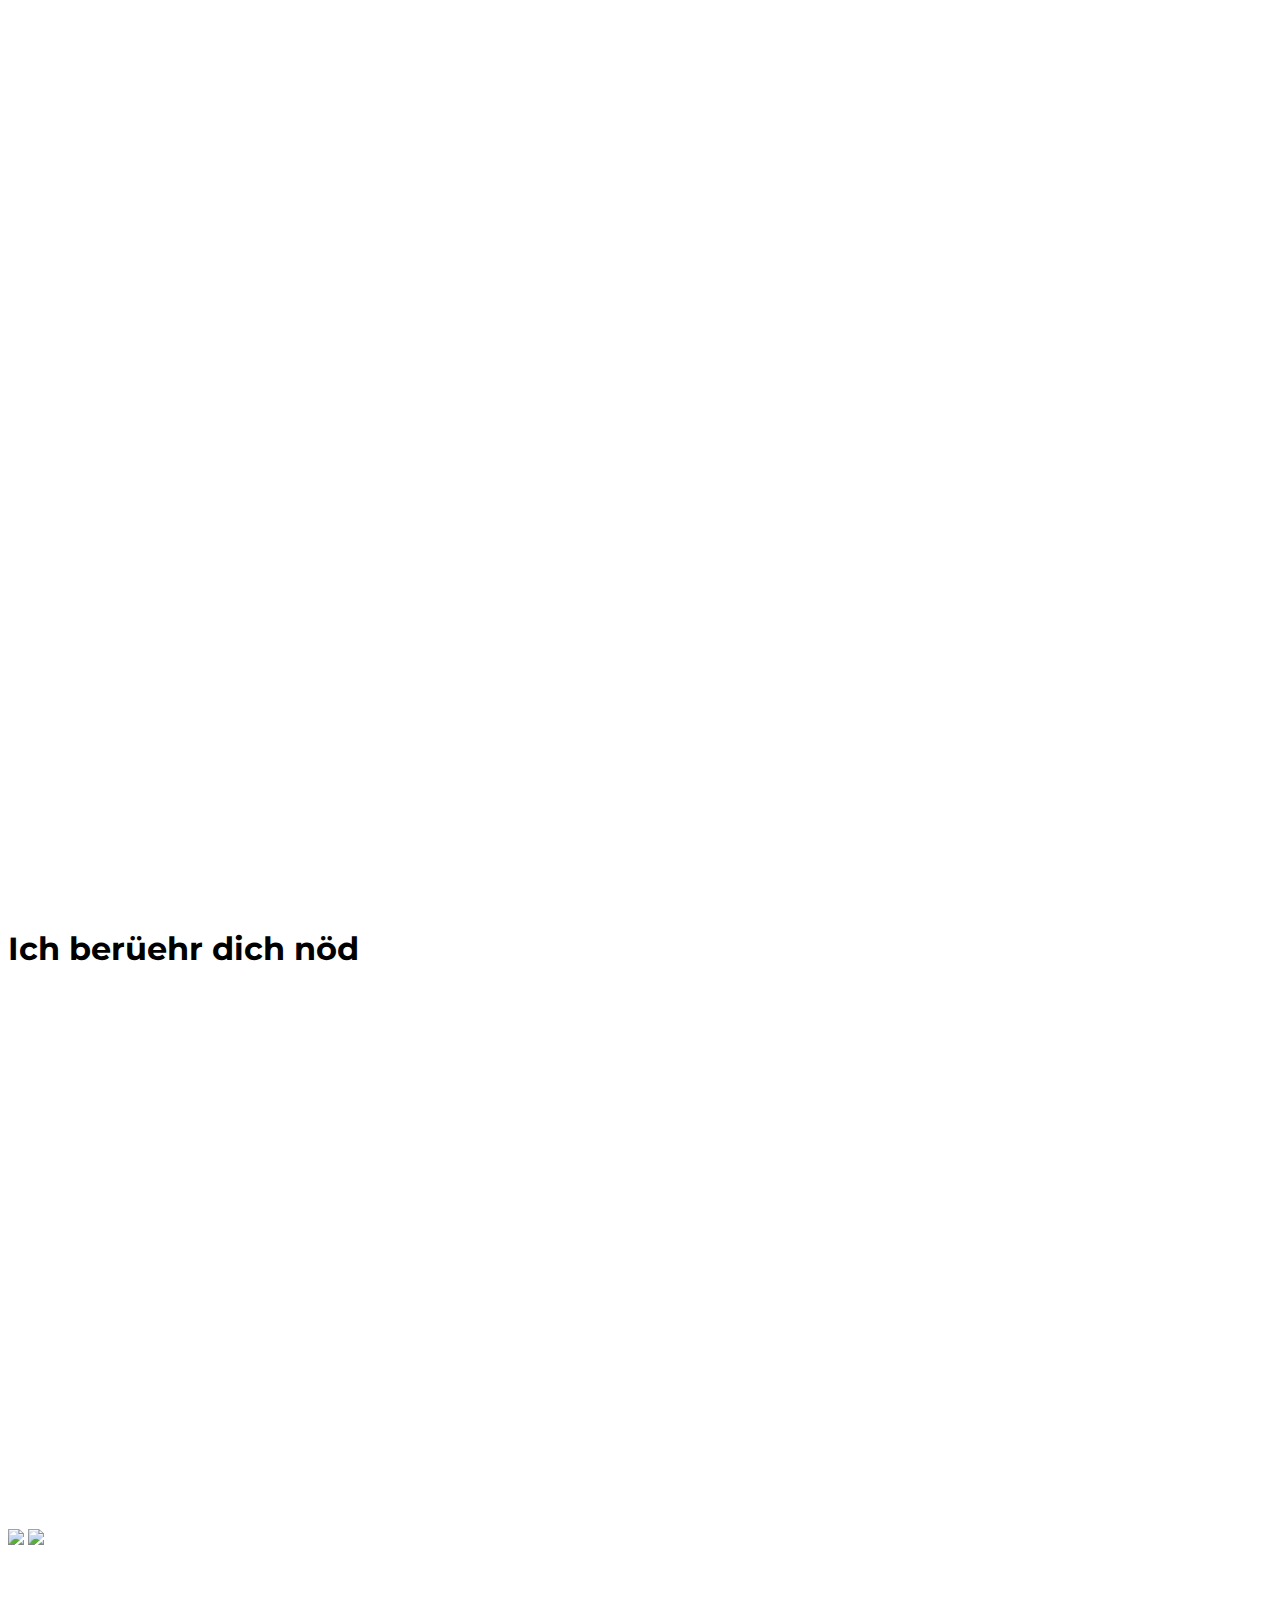
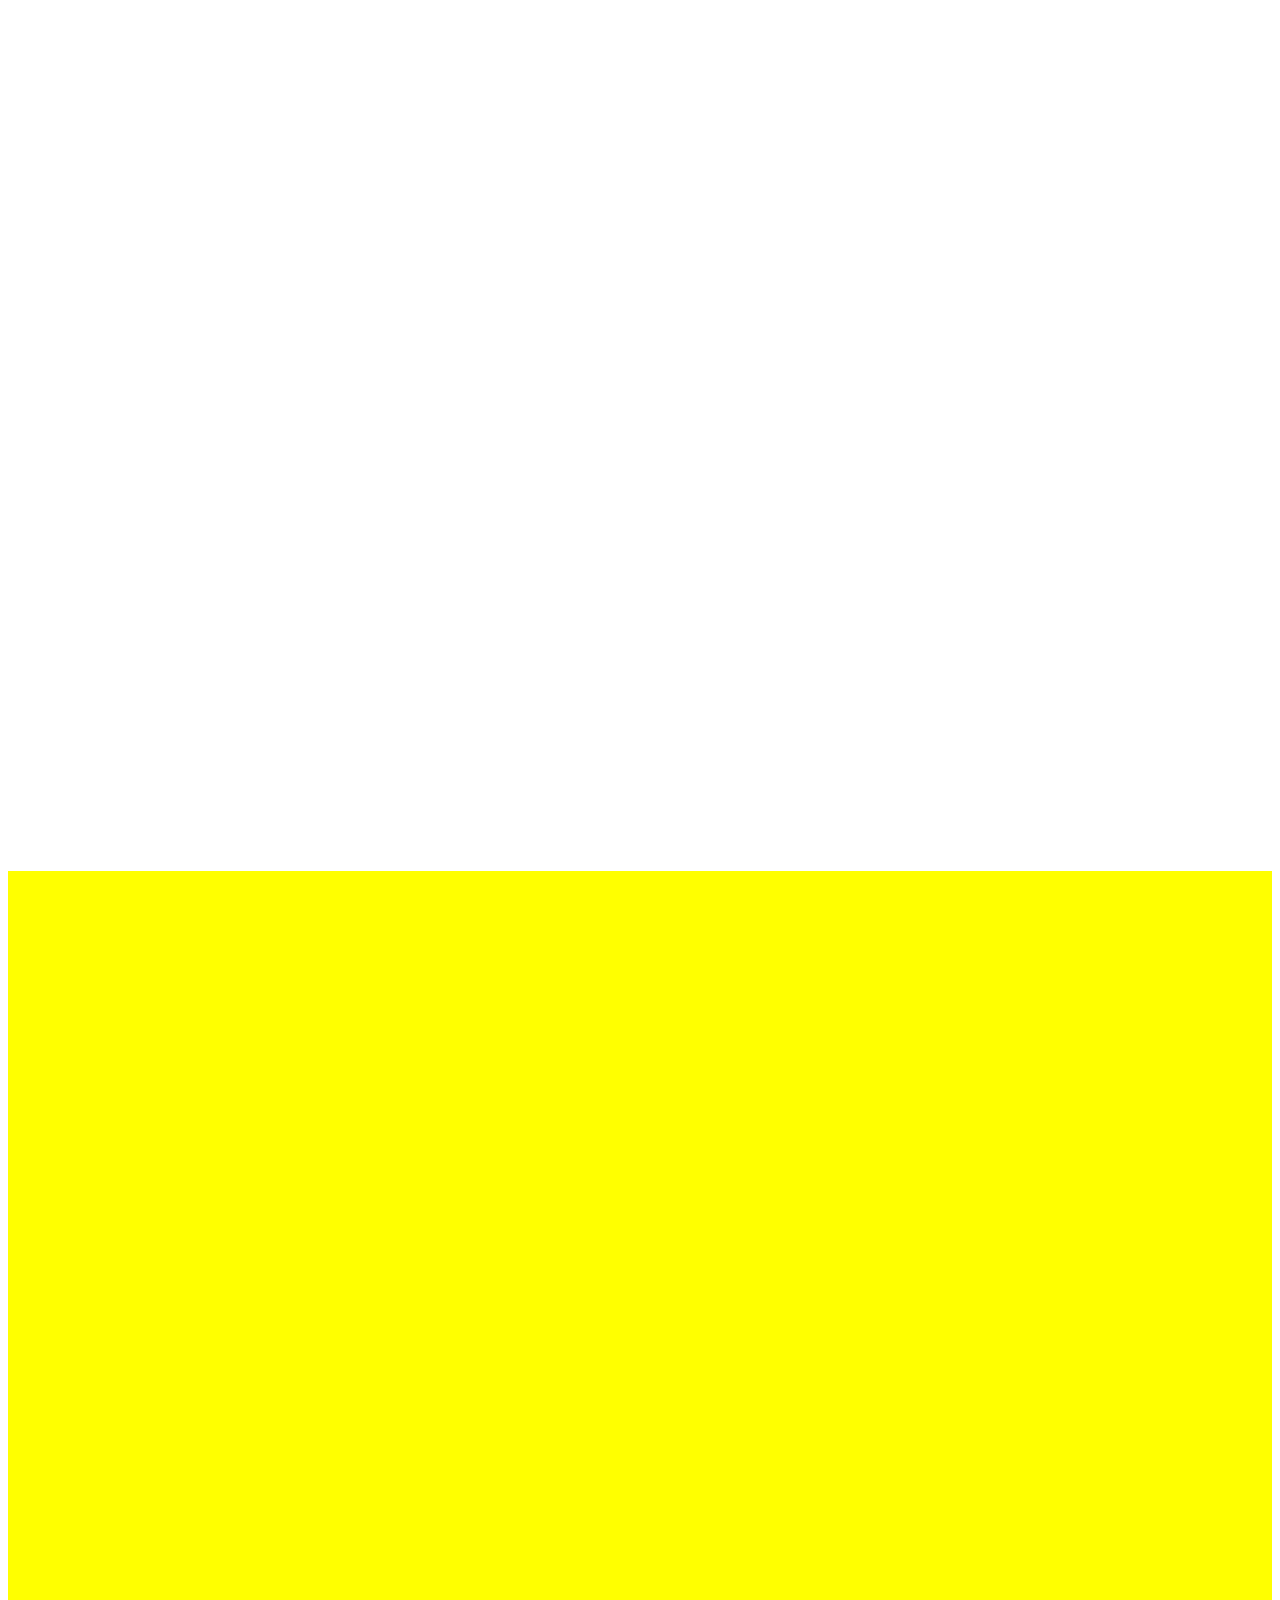
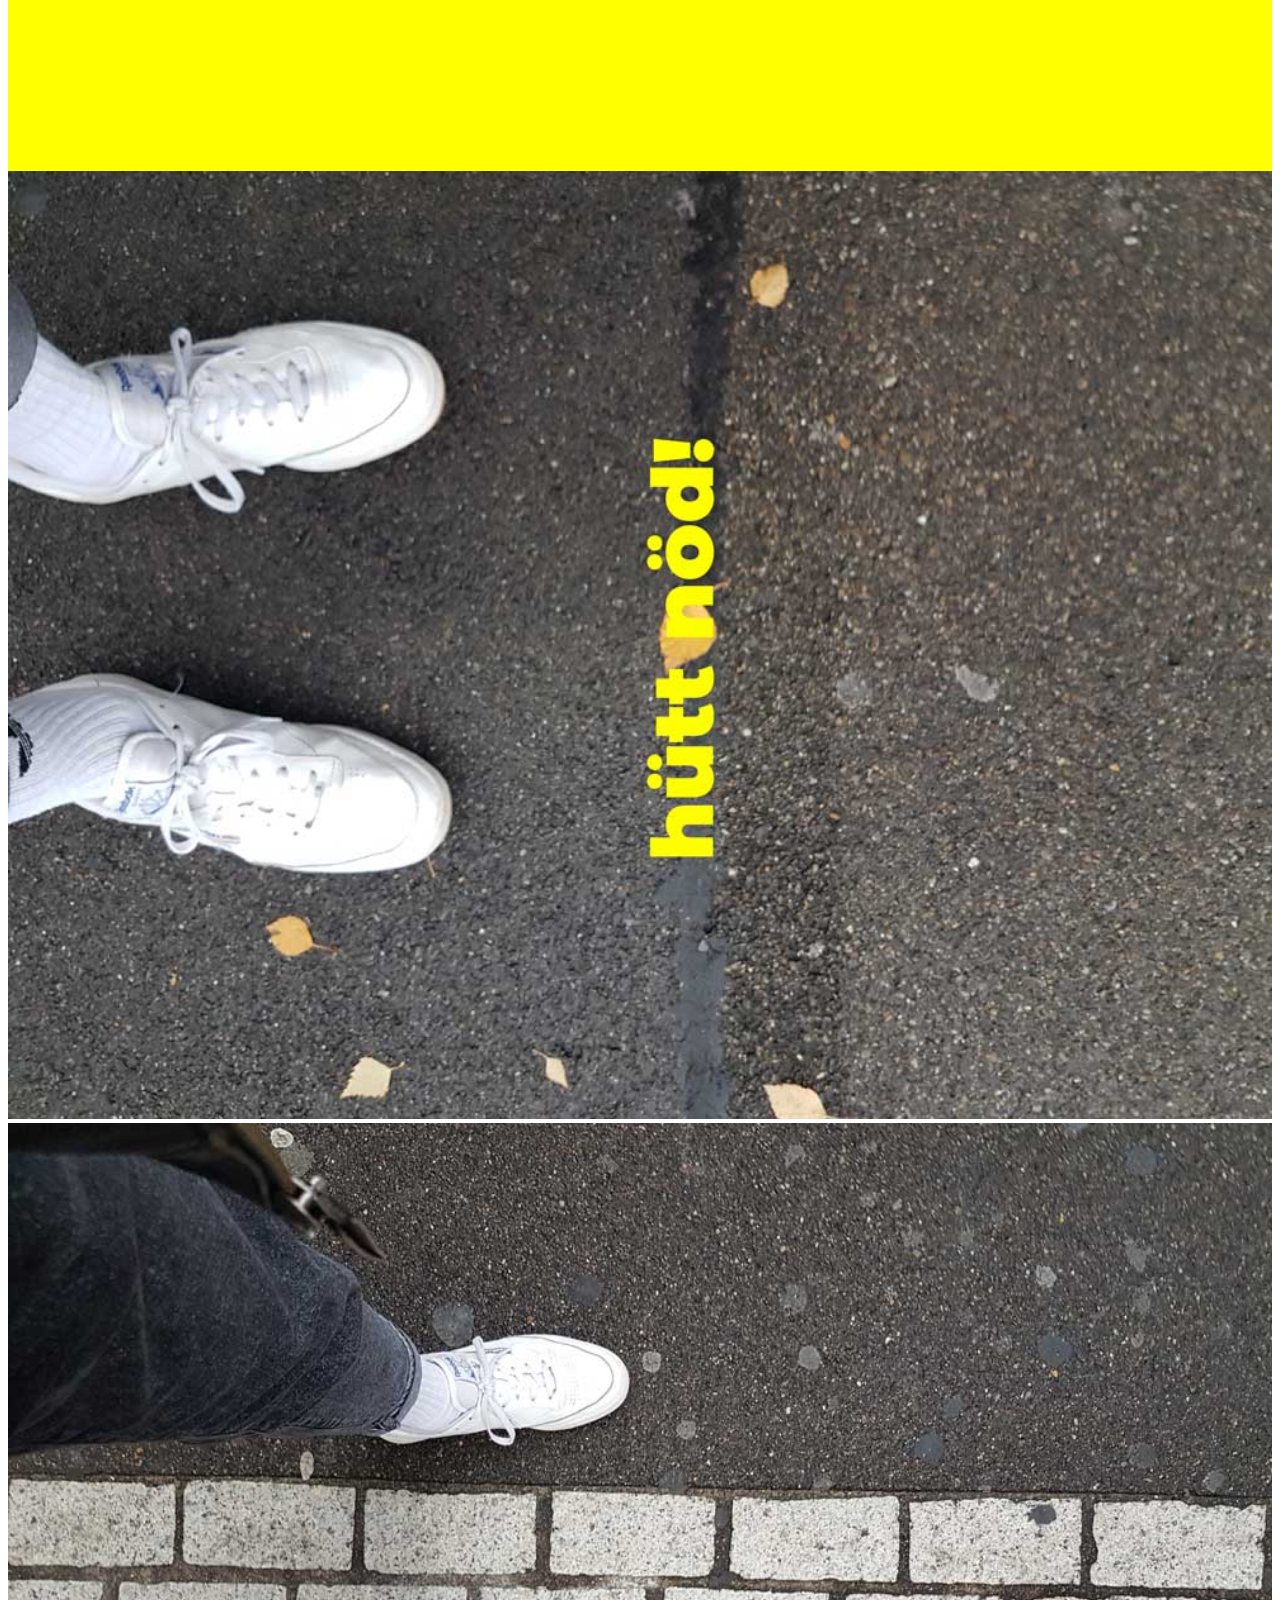
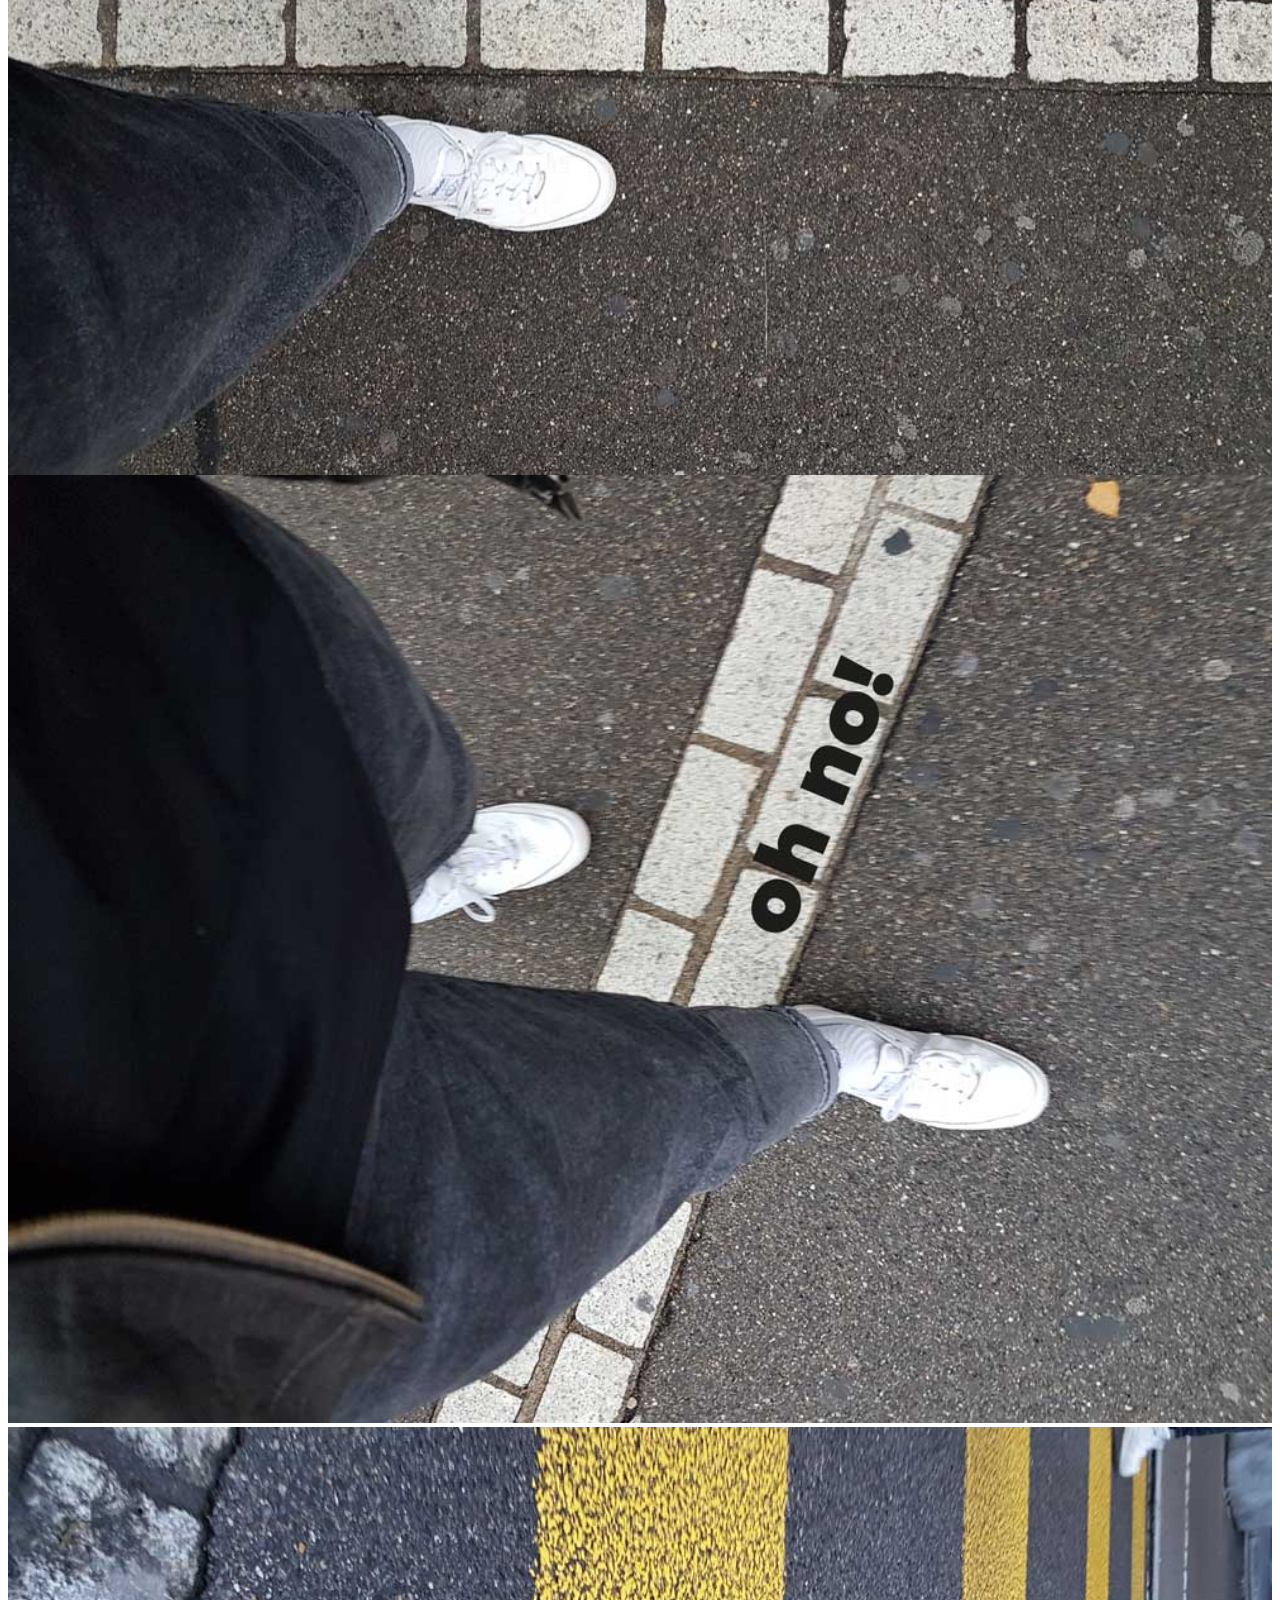
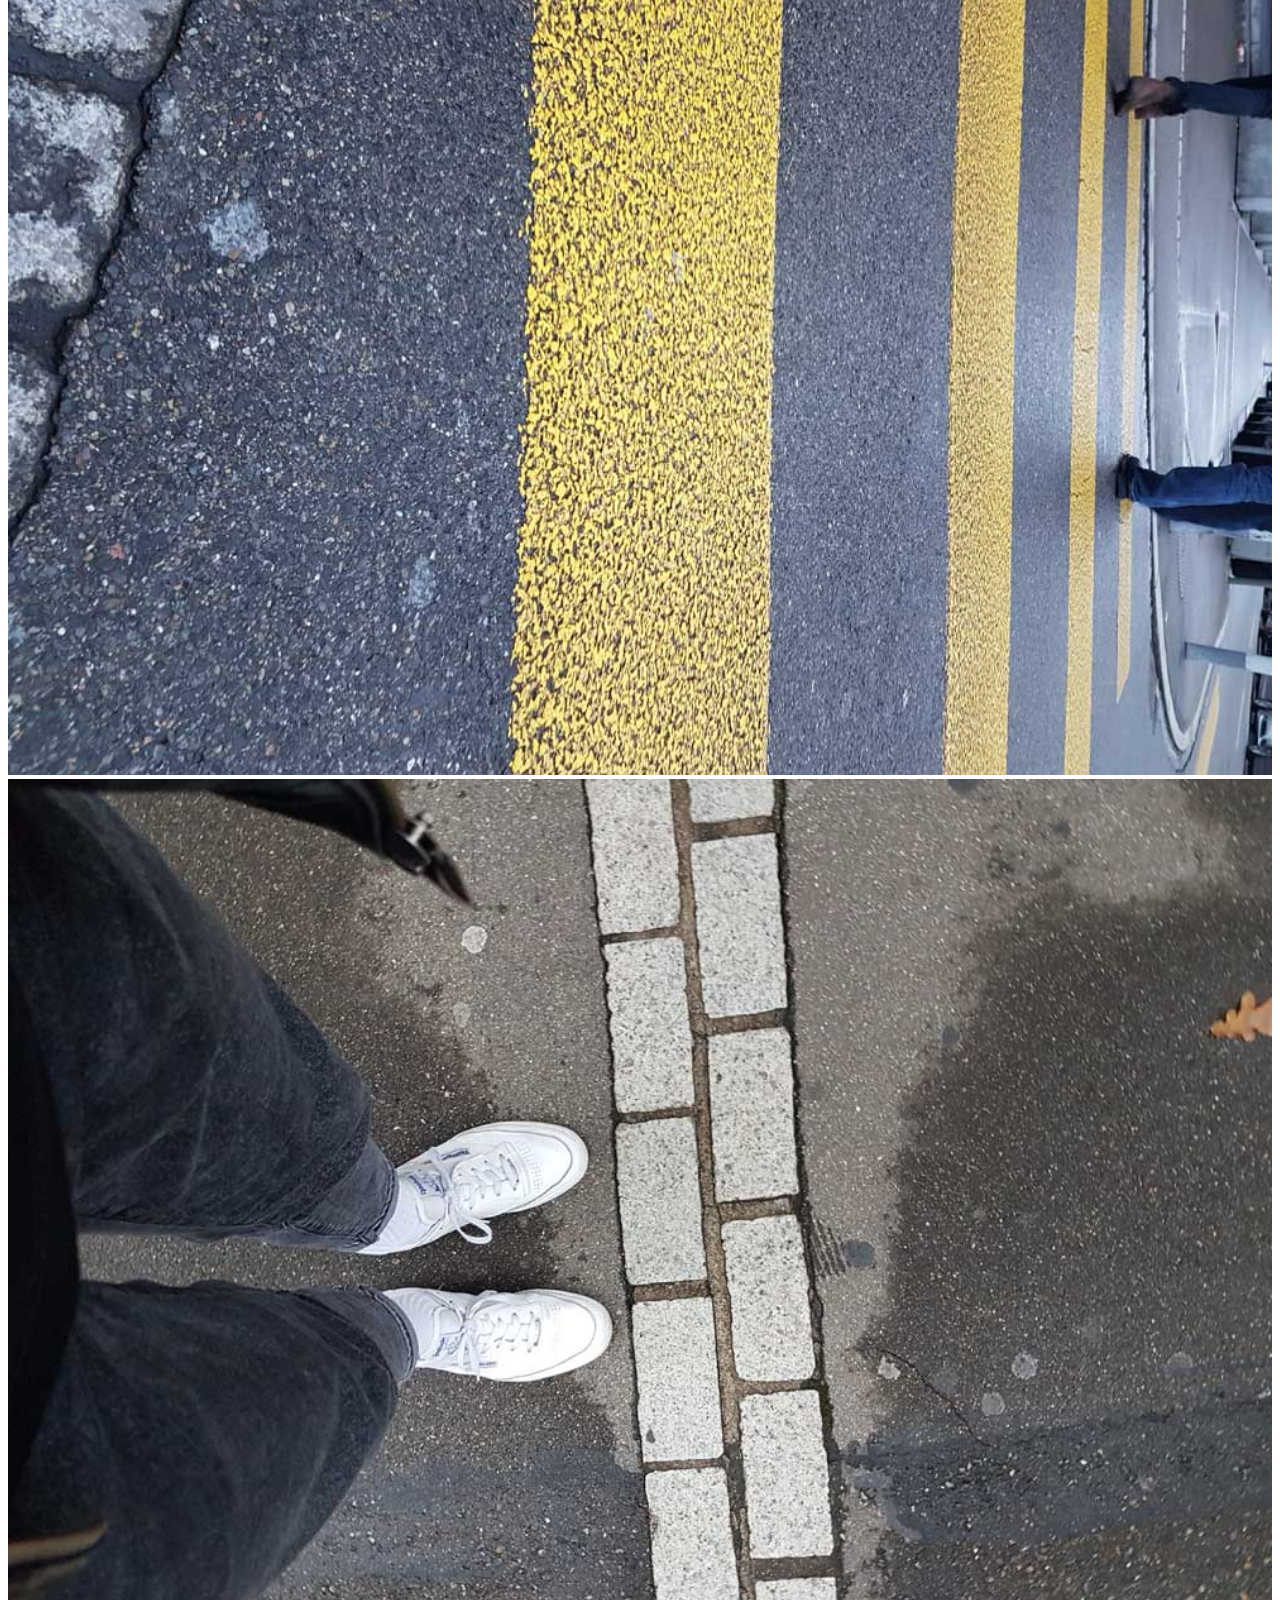
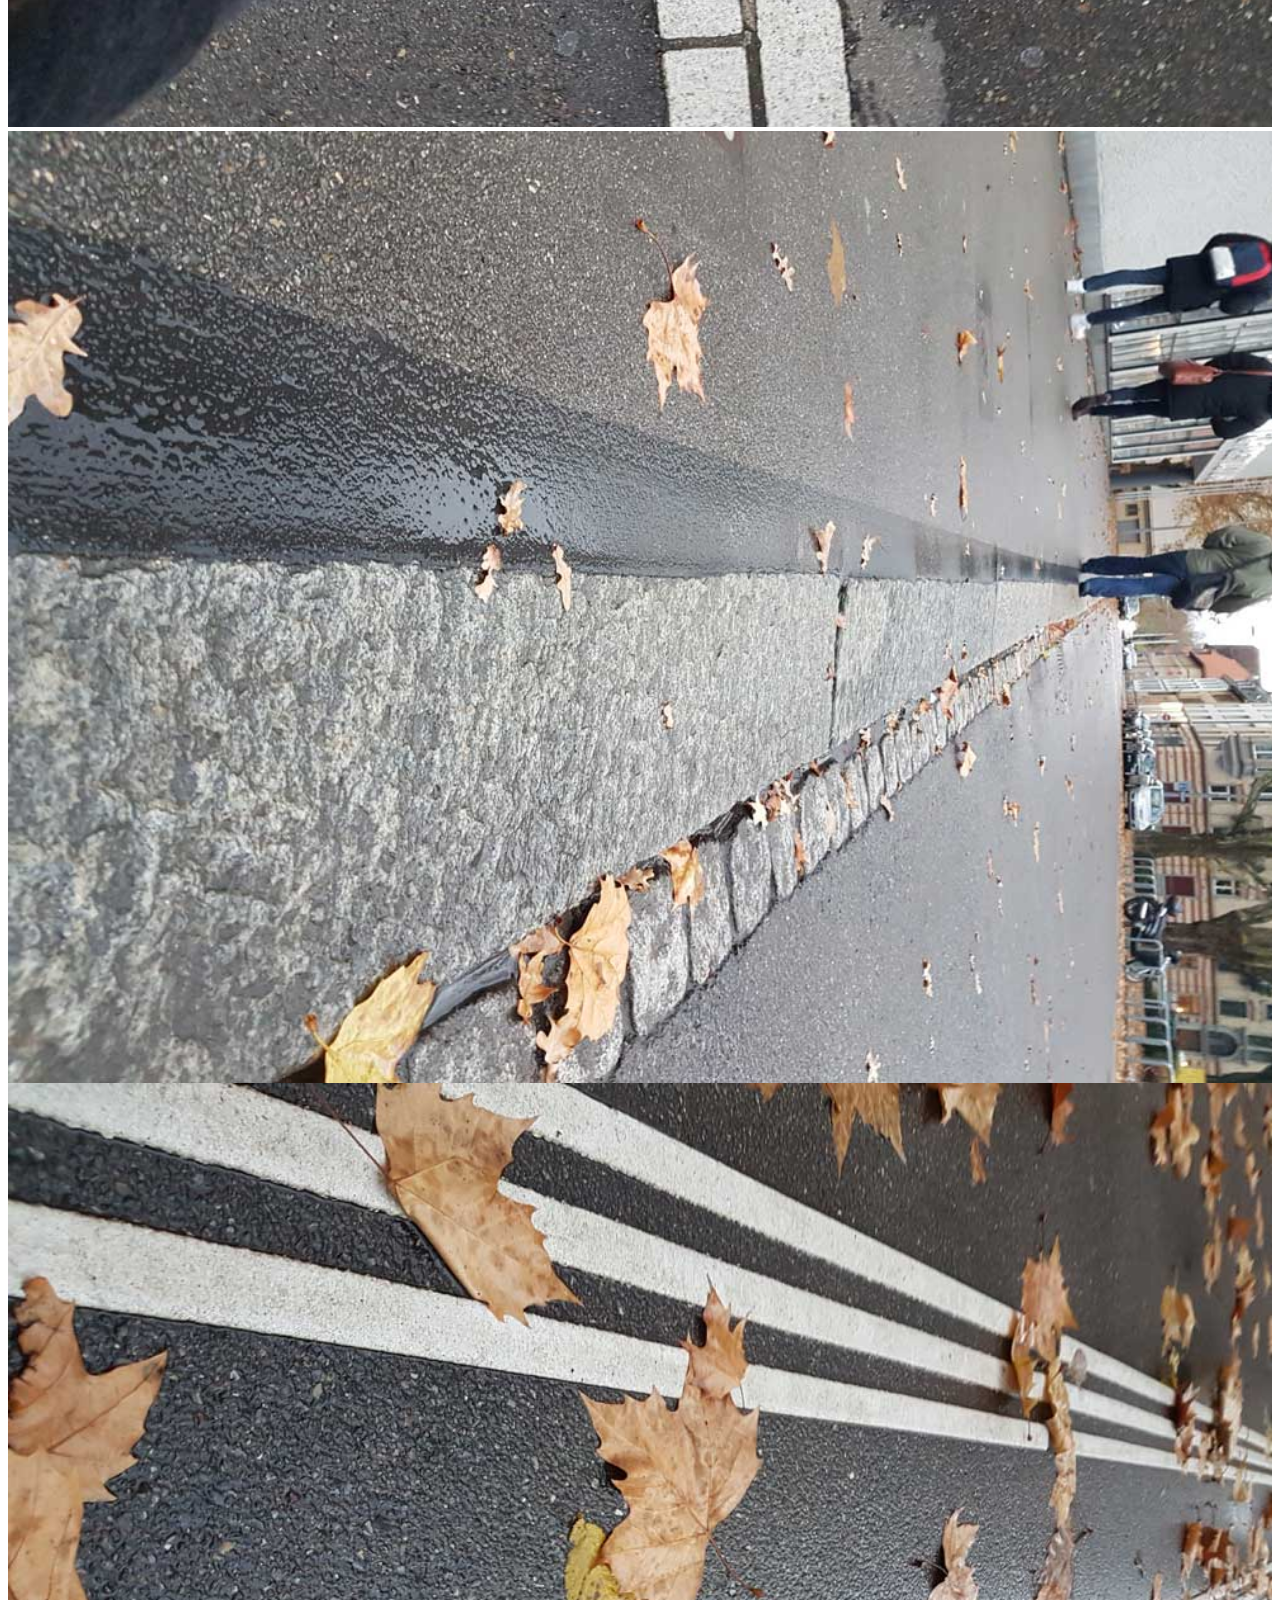
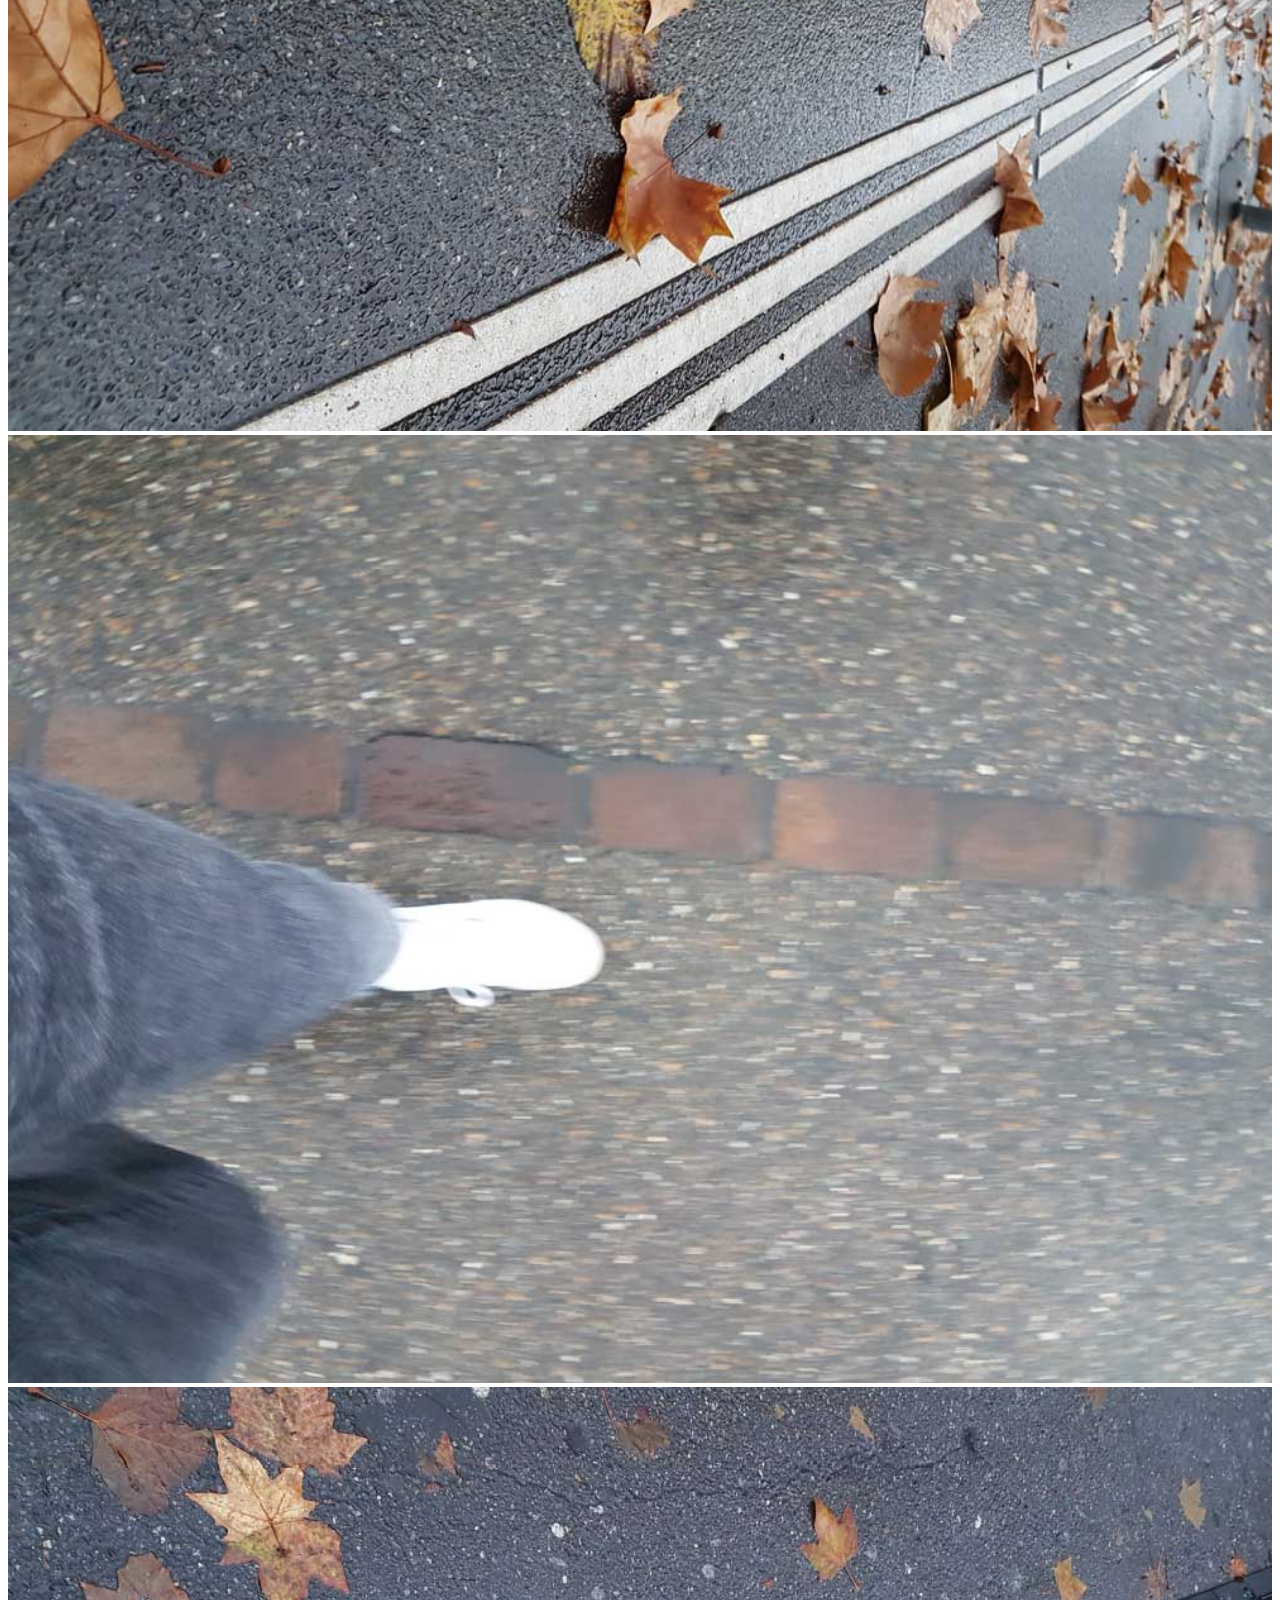
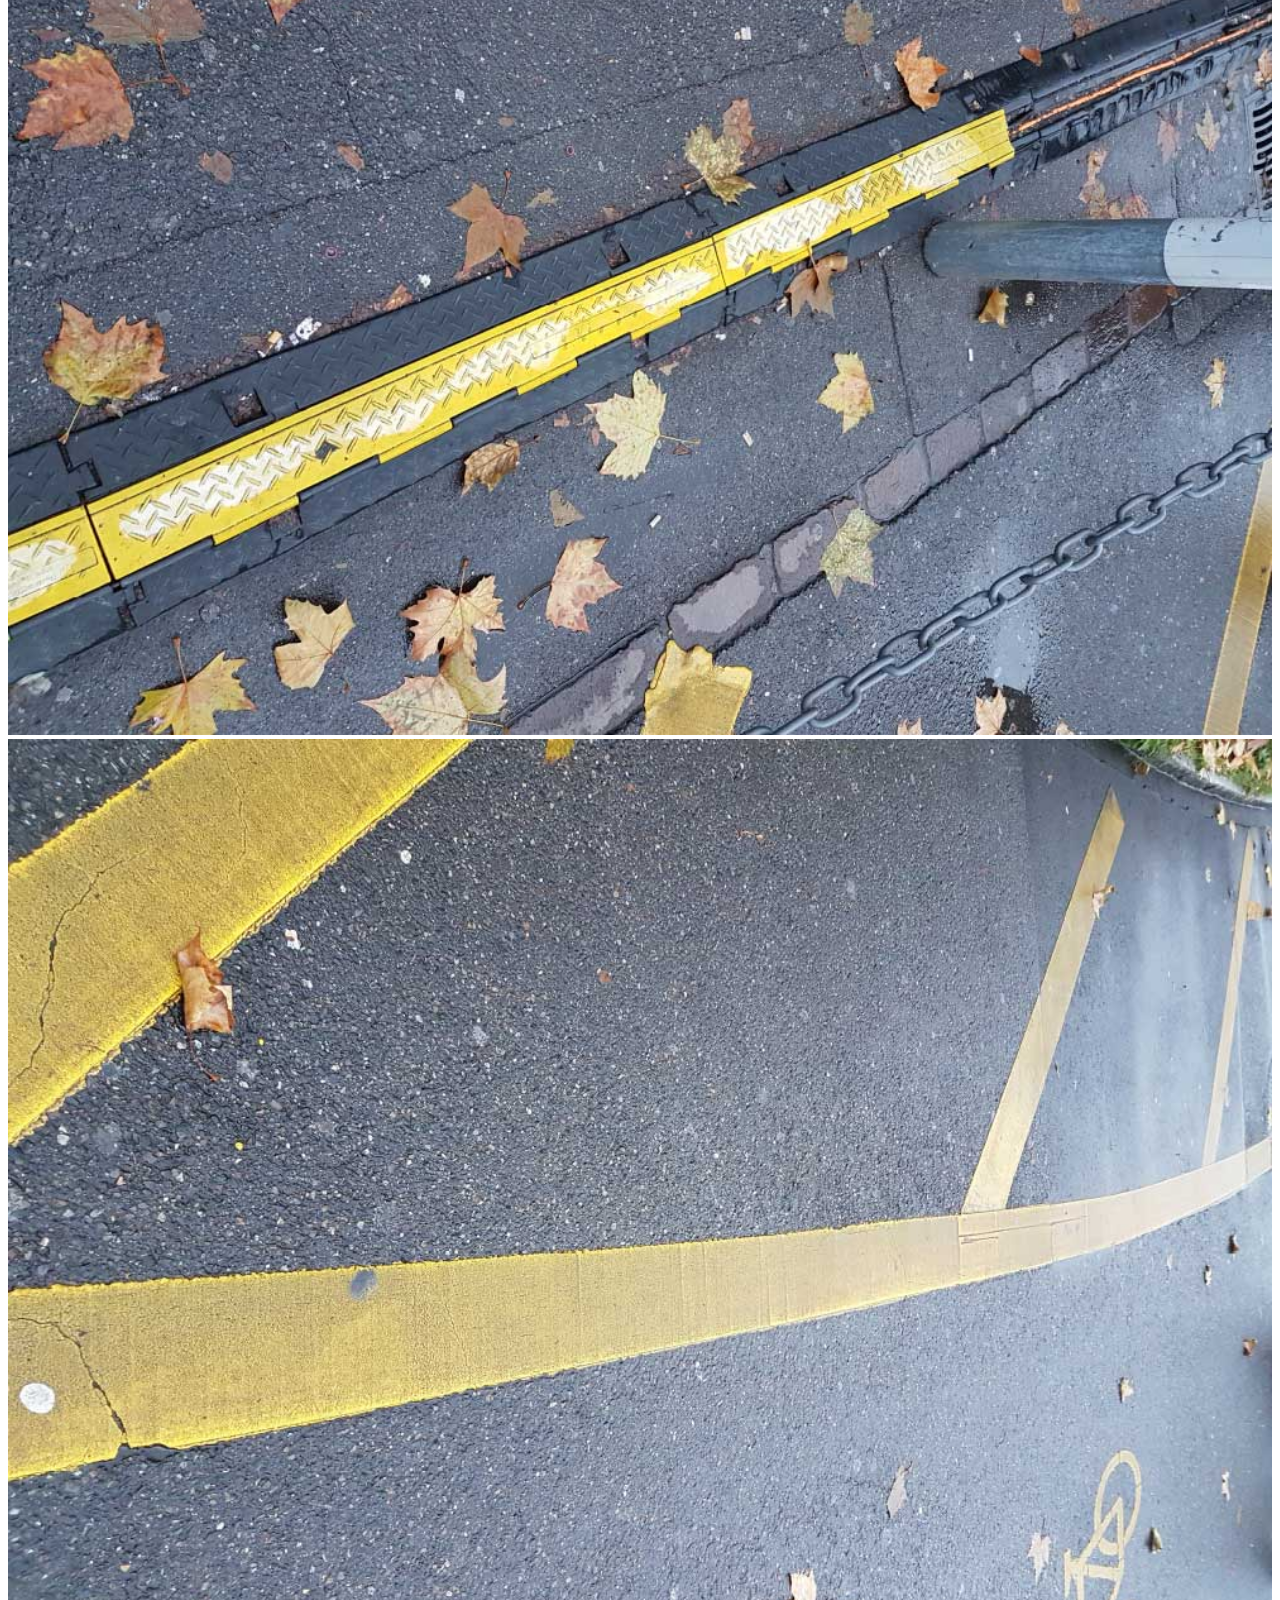
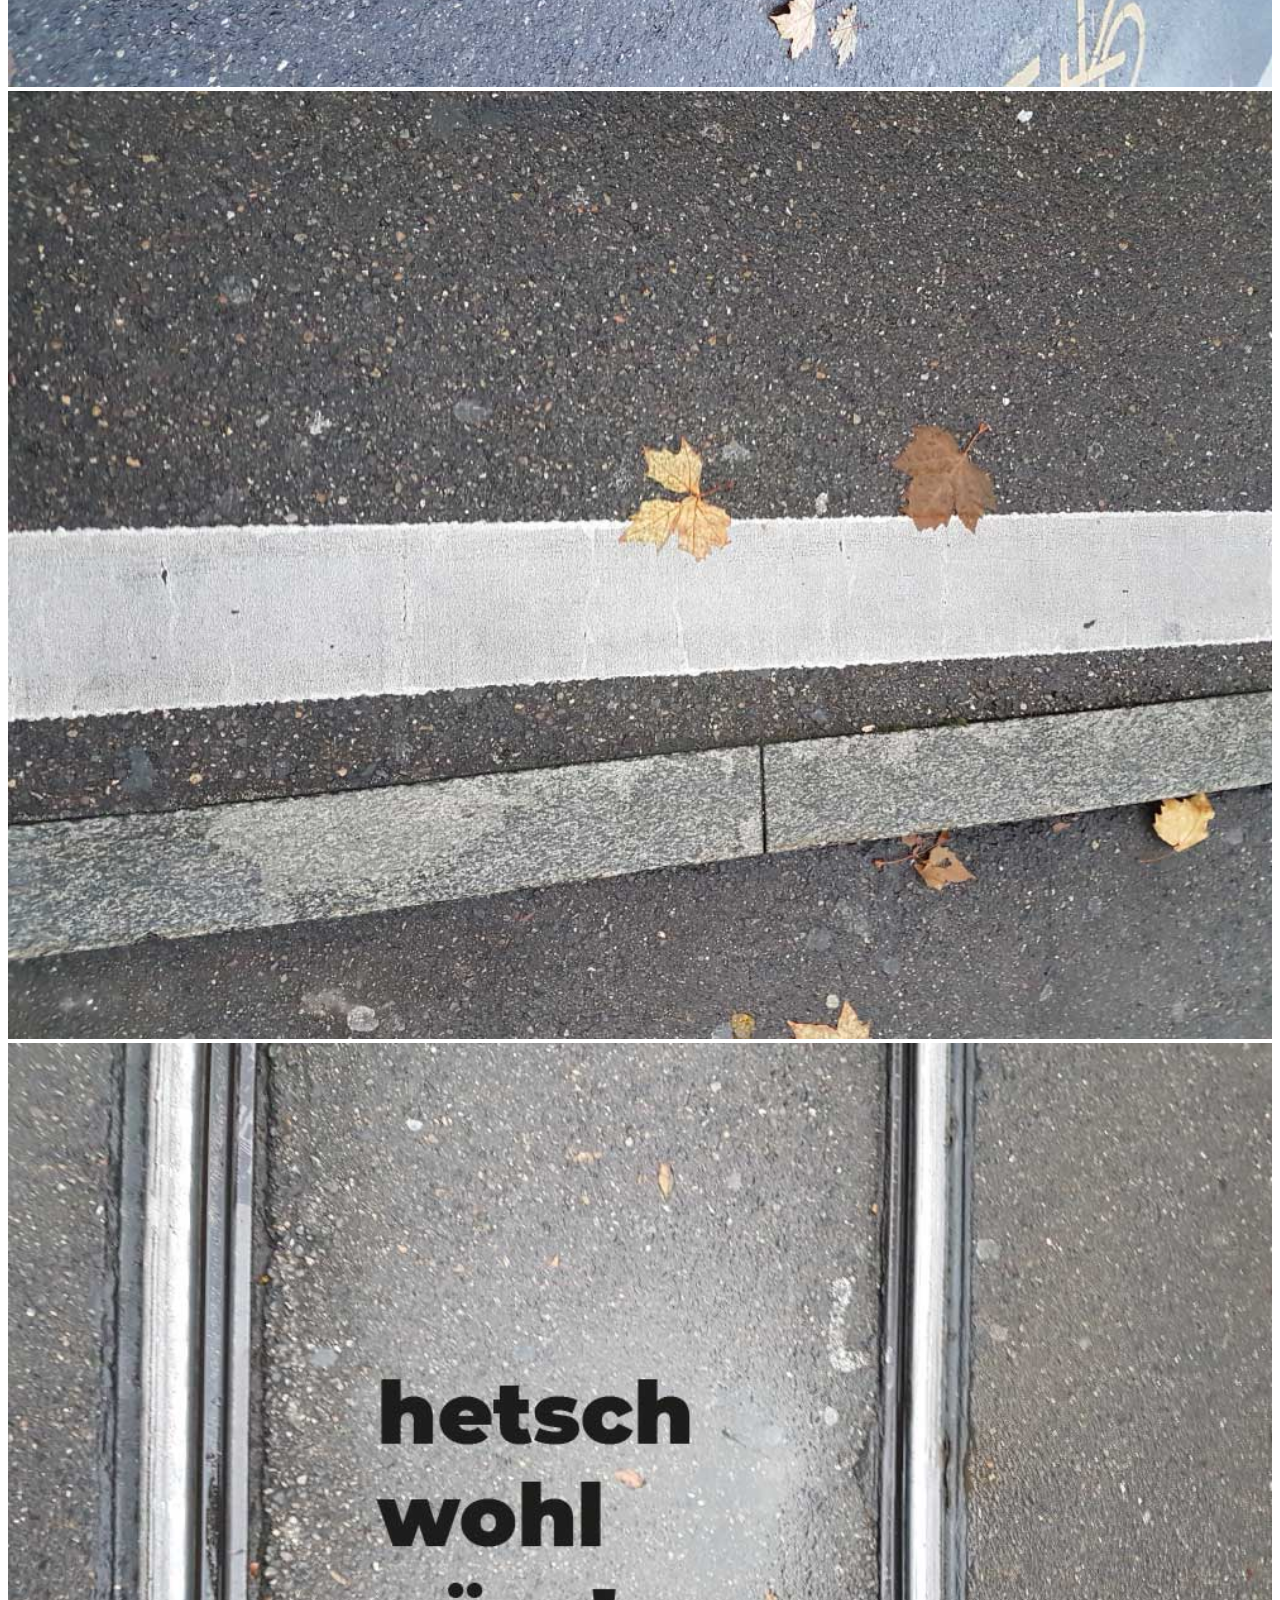
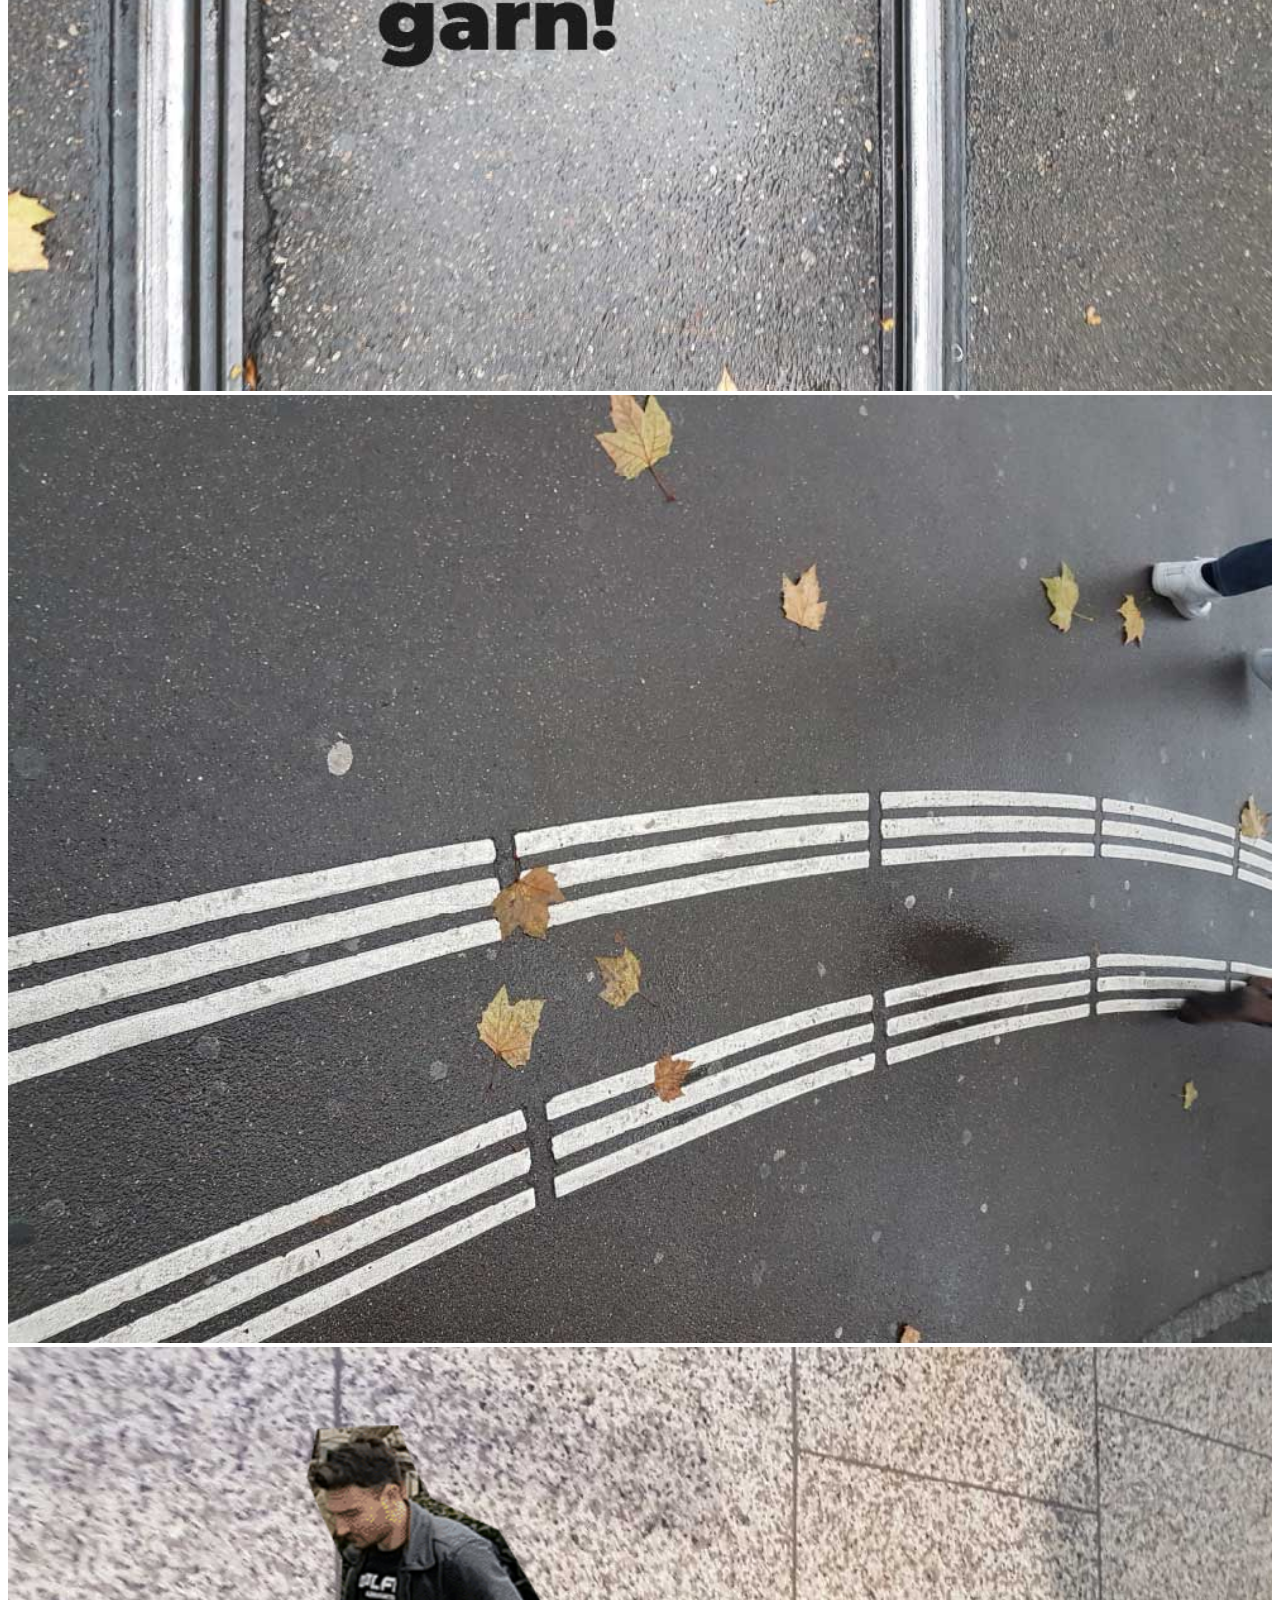
==== index.html @ 82995e63 "anpassung" ====
<!doctype html>
<html lang="en">
  <head> 
      
    <meta charset="utf-8">
    <meta http-equiv="x-ua-compatible" content="ie=edge">
    <meta name="viewport" content="width=device-width, initial-scale=1.0">
    <title>OH NO!</title>
    <link href="https://fonts.googleapis.com/css?family=Montserrat:400,900" rel="stylesheet">
    <link rel="stylesheet" href="css/foundation.css">
    <link rel="stylesheet" href="css/app.css">
    <link rel="stylesheet" href="css/mediaqueries.css">
      
    <script>
        $(function() {
          $.scrollify({
            section: ".panel",
          });
        });
    </script>
      
    </head>
    
  <body>
 
   
      <section class="introduction panel">
        <div class="grid-x">
            <div data-tilt class="cell small-12 large-12 no"> 
            </div>
            <div class= "line fade"></div>
            <a><span></span><span></span><span></span></a>
        </div>
        </section>
      
      <section class="panel">
      <div class="grid-x small-offset-1 padding">
            <h1>Ich berüehr dich nöd</h1>
      </div>
      </section>
      
        <section class="panel">
        <div>
        <img src="img/tuere_1.gif" width="100%">
        <img src="img/schule_1.jpg" width="100%">
        </div>
        </section>
      
        <section class="outside panel">
        </section>

    <section class="panel">
        <div class="background_yellow">
        <div class="grid-x small-offset-1">
        <h2 class="trans-left transition-speed"> ich stah<br>durchschnittlich<br>uf ca. 6 linie<br>pro 10 meter<br>uf mim heiwäg </h2>
      </div>
        </div>
      
        <div>
        <img src="img/noed.jpg" width="100%">
        </div>
        <div class="kachel_line">
        <img src="img/linie_fortfuehrung.png" width="100%" class="trans-right transition-speed">
        </div>
        
        <div>
        <img src="img/ohno_line.jpg" width="100%">
        <img src="img/zebra.jpg" width="100%"> 
        <img src="img/Kachel_2.jpg" width="100%">
        </div>
        
        <div class="walking">
        <img src="img/Kachel_2_spiegel.png" width="100%" class="trans-right transition-speed">
        </div>
        
        <div>
        <img src="img/blaetter.jpg" width="100%">
        <img src="img/bewegung.jpg" width="100%">
        <img src="img/pfosten.jpg" width="100%">
        <img src="img/gehweg.jpg" width="100%">
        <img src="img/frontal.jpg" width="100%">
        <img src="img/wohl.jpg" width="100%">
        <img src="img/kurve.jpg" width="100%">  
        </div>
        
        <div class="boden">
        <div class="kurve trans-left transition-speed"> 
        <img src="img/jump.png" width="100%" class="trans-right transition-speed" >     
        </div> 
        </div>
        <div>
        <img src="img/treppe.jpg" width="100%">
        <img src="img/zueri_hb.jpg" width="100%">
        <img src="img/treppe_hb.gif" width="100%">
        <img src="img/zug_1.jpg" width="100%">
        </div>
        </section>
      


    <script src="js/vendor/jquery.js"></script>
    <script src="https://cdnjs.cloudflare.com/ajax/libs/tilt.js/1.2.1/tilt.jquery.min.js"></script>
    <script src="js/vendor/what-input.js"></script>
    <script src="js/vendor/foundation.js"></script>
    <script src="js/jquery.scrollify.js"></script>
    <script src="js/jquery.onscreen.js"></script>
    <script src="js/app.js"></script>
    
  </body>
</html>
---- css/app.css ----
/**FONTS**/

body {
    font-family: 'Montserrat', sans-serif;
    }

h1 {
    font-size: 2rem;
    font-style: 900;
    margin: 0.67em 0;
    }

h2 {
    font-size: 2rem;
    font-weight:500;
    margin: 0.67em 0;
    }

/**CONTAINER**/

.img{
    height:auto;
    width:100%;
}


.introduction {
    height:100vh;
    width: 100%;
    background:url(../img/01_Titelbild_1.jpg);
    -webkit-background-size: cover;
    -moz-background-size: cover;
    -o-background-size: cover;
    background-size: cover;
    position: relative;
}

.no{
    height:100vh;
    width:100%;
    background:url(../img/OH_NO_1.png);
    -webkit-background-size: cover;
    -moz-background-size: cover;
    -o-background-size: cover;
    background-size: cover;
    z-index: 1
}


.line{
    height:100vh;
    width:100%;
    background:url(../img/01_Linie_1.png);
    -webkit-background-size: cover;
    -moz-background-size: cover;
    -o-background-size: cover;
    background-size: cover;
    position: fixed;        
}

.padding{
    height: 600px;
}

.background_yellow {
    height:100vh;
    width: 100%;
    background-color: #ffff00;
    }

.outside {
    height:100vh;
    width: 100%;
    background:url(../img/outside_1.jpg);
    -webkit-background-size: cover;
    -moz-background-size: cover;
    -o-background-size: cover;
    background-size: cover;
    position: relative;
}

.kachel_line {
    width: 100%;
    background:url(../img/kachel_line.jpg);
    -webkit-background-size: cover;
    -moz-background-size: cover;
    -o-background-size: cover;
    background-size: cover;
    position: relative;
}

.walking {
    width: 100%;
    background:url(../img/walking.jpg);
    -webkit-background-size: cover;
    -moz-background-size: cover;
    -o-background-size: cover;
    background-size: cover;
    position: relative;
}

.boden {
    width: 100%;
    background:url(../img/boden.jpg);
    -webkit-background-size: cover;
    -moz-background-size: cover;
    -o-background-size: cover;
    background-size: cover;
    position: relative;
}

.kurve {
    width: 100%;
    background:url(../img/kurve_2.png);
    -webkit-background-size: cover;
    -moz-background-size: cover;
    -o-background-size: cover;
    background-size: cover;
    position: relative;
}

.jump {
    width: 100%;
    background:url(../img/jump.png);
    -webkit-background-size: cover;
    -moz-background-size: cover;
    -o-background-size: cover;
    background-size: cover;
    position: relative;
}


/**Button**/
a {
  padding-top: 80px;
}
a span {
  position: absolute;
  bottom: 10px;
  left: 50%;
  width: 30px;
  height: 30px;
  margin-left: -12px;
  border-left: 5px solid #fff;
  border-bottom: 5px solid #fff;
  -webkit-transform: rotate(-45deg);
  transform: rotate(-45deg);
  -webkit-animation: sdb 2s infinite;
  animation: sdb 2s infinite;
  opacity: 0;
  box-sizing: border-box;
}
a span:nth-of-type(1) {
  -webkit-animation-delay: 0.3s;
  animation-delay: 0.3s;
}
a span:nth-of-type(2) {
  bottom: 30px;
  -webkit-animation-delay: .15s;
  animation-delay: .15s;
}
a span:nth-of-type(3) {
  bottom: 50px;
  -webkit-animation-delay: 0s;
  animation-delay: 0s;
}
@-webkit-keyframes sdb {
  0% {
    opacity: 0;
  }
  50% {
    opacity: 1;
  }
  100% {
    opacity: 0;
  }
}
@keyframes sdb {
  0% {
    opacity: 0;
  }
  50% {
    opacity: 1;
  }
  100% {
    opacity: 0;
  }
}




/* ------- Default Stil */

.transition-speed {
   -webkit-transition: 1200ms cubic-bezier(1, 0, 0, 1) 0ms; /* For Safari 3.1 to 6.0, Chrome 4.0 to 26.0 */
   -moz-transition: 1200ms cubic-bezier(1, 0, 0, 1) 0ms; /* For Mozilla 4.0 to 16.0 */
   -o-transition: 1200ms cubic-bezier(1, 0, 0, 1) 0ms; /* For Opera 10.5 to 12.1 */
   transition: 1200ms cubic-bezier(1, 0, 0, 1) 0ms;
}

.trans-left {
    transform: translate(-100%,0);
}

/* ------- Falls onScreen neuer Zustand Stil, hier kann irgendetwas verändert werden */

.trans-left.in {
    transform: translate(0,0) !important;
}

.trans-right {
    transform: translate(100%,0);
}

/* ------- Falls onScreen neuer Zustand Stil, hier kann irgendetwas verändert werden */

.trans-right.in {
    transform: translate(0,0) !important;
}
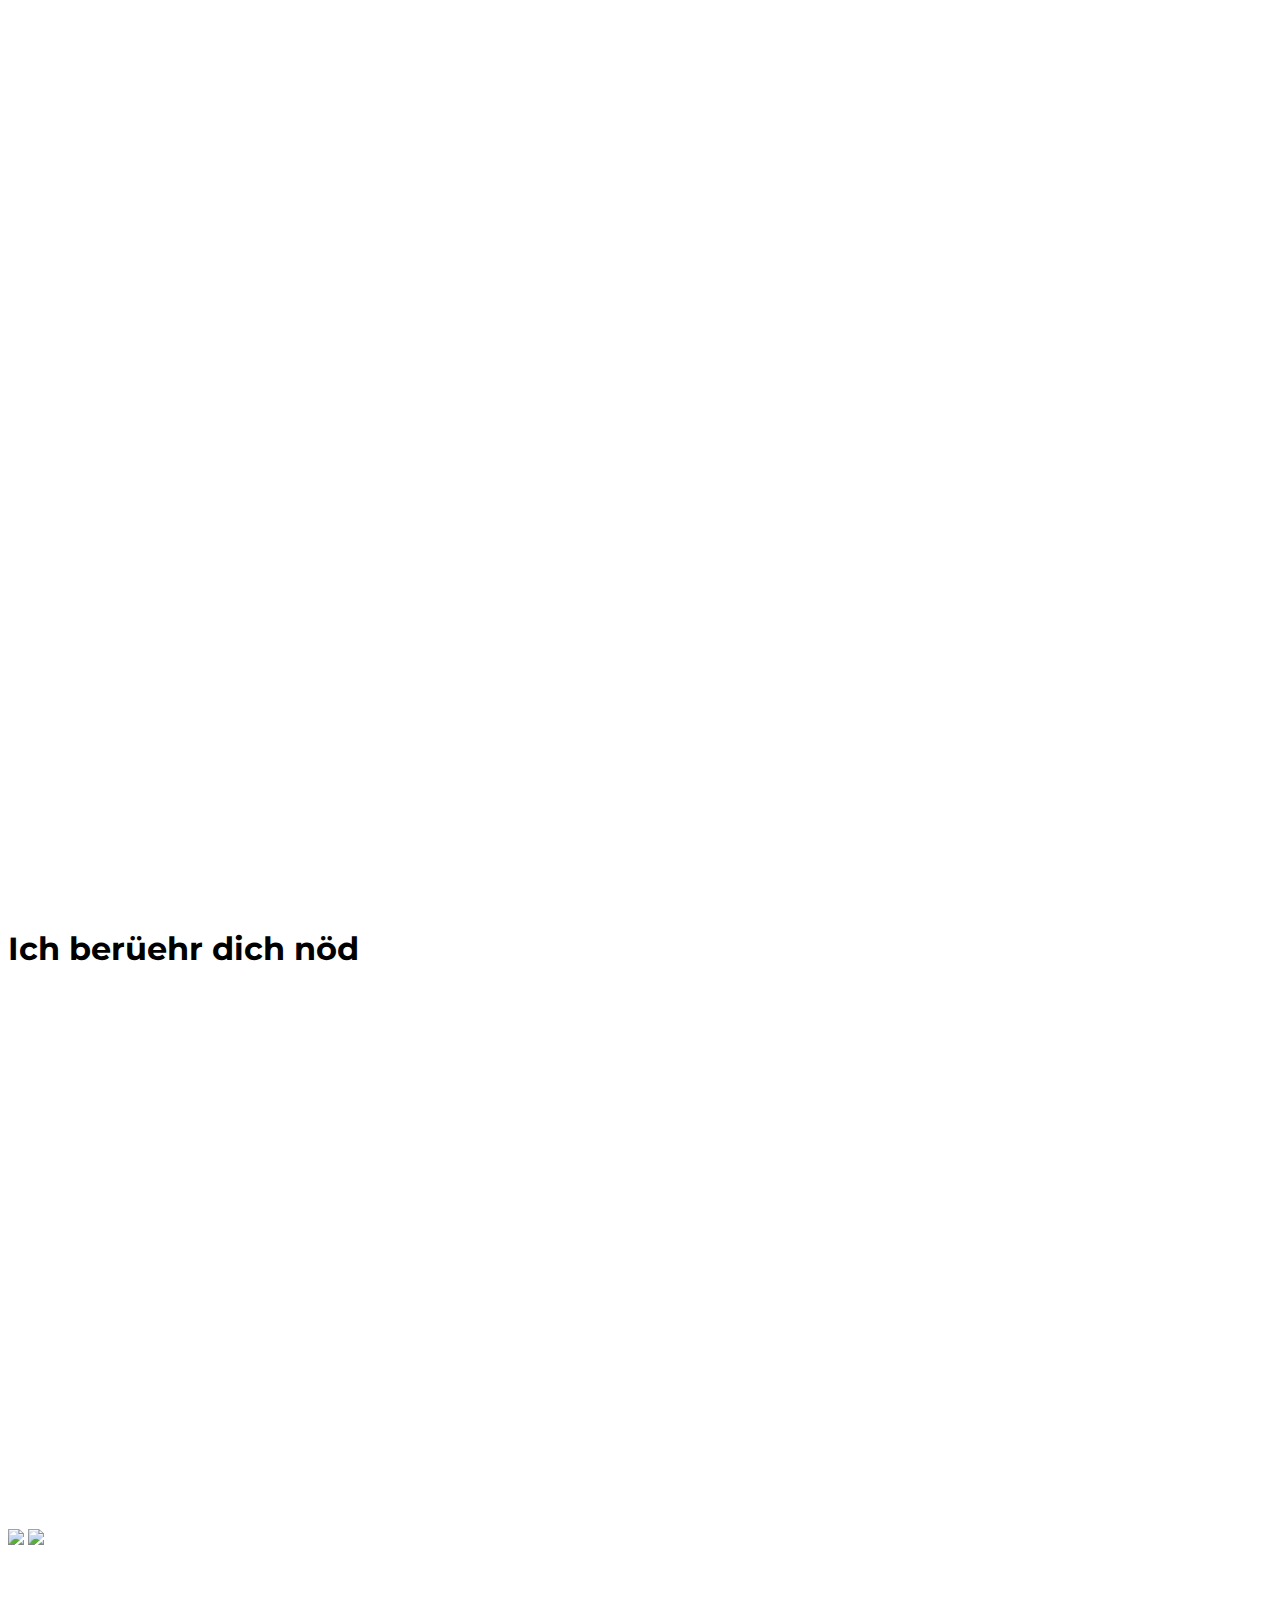
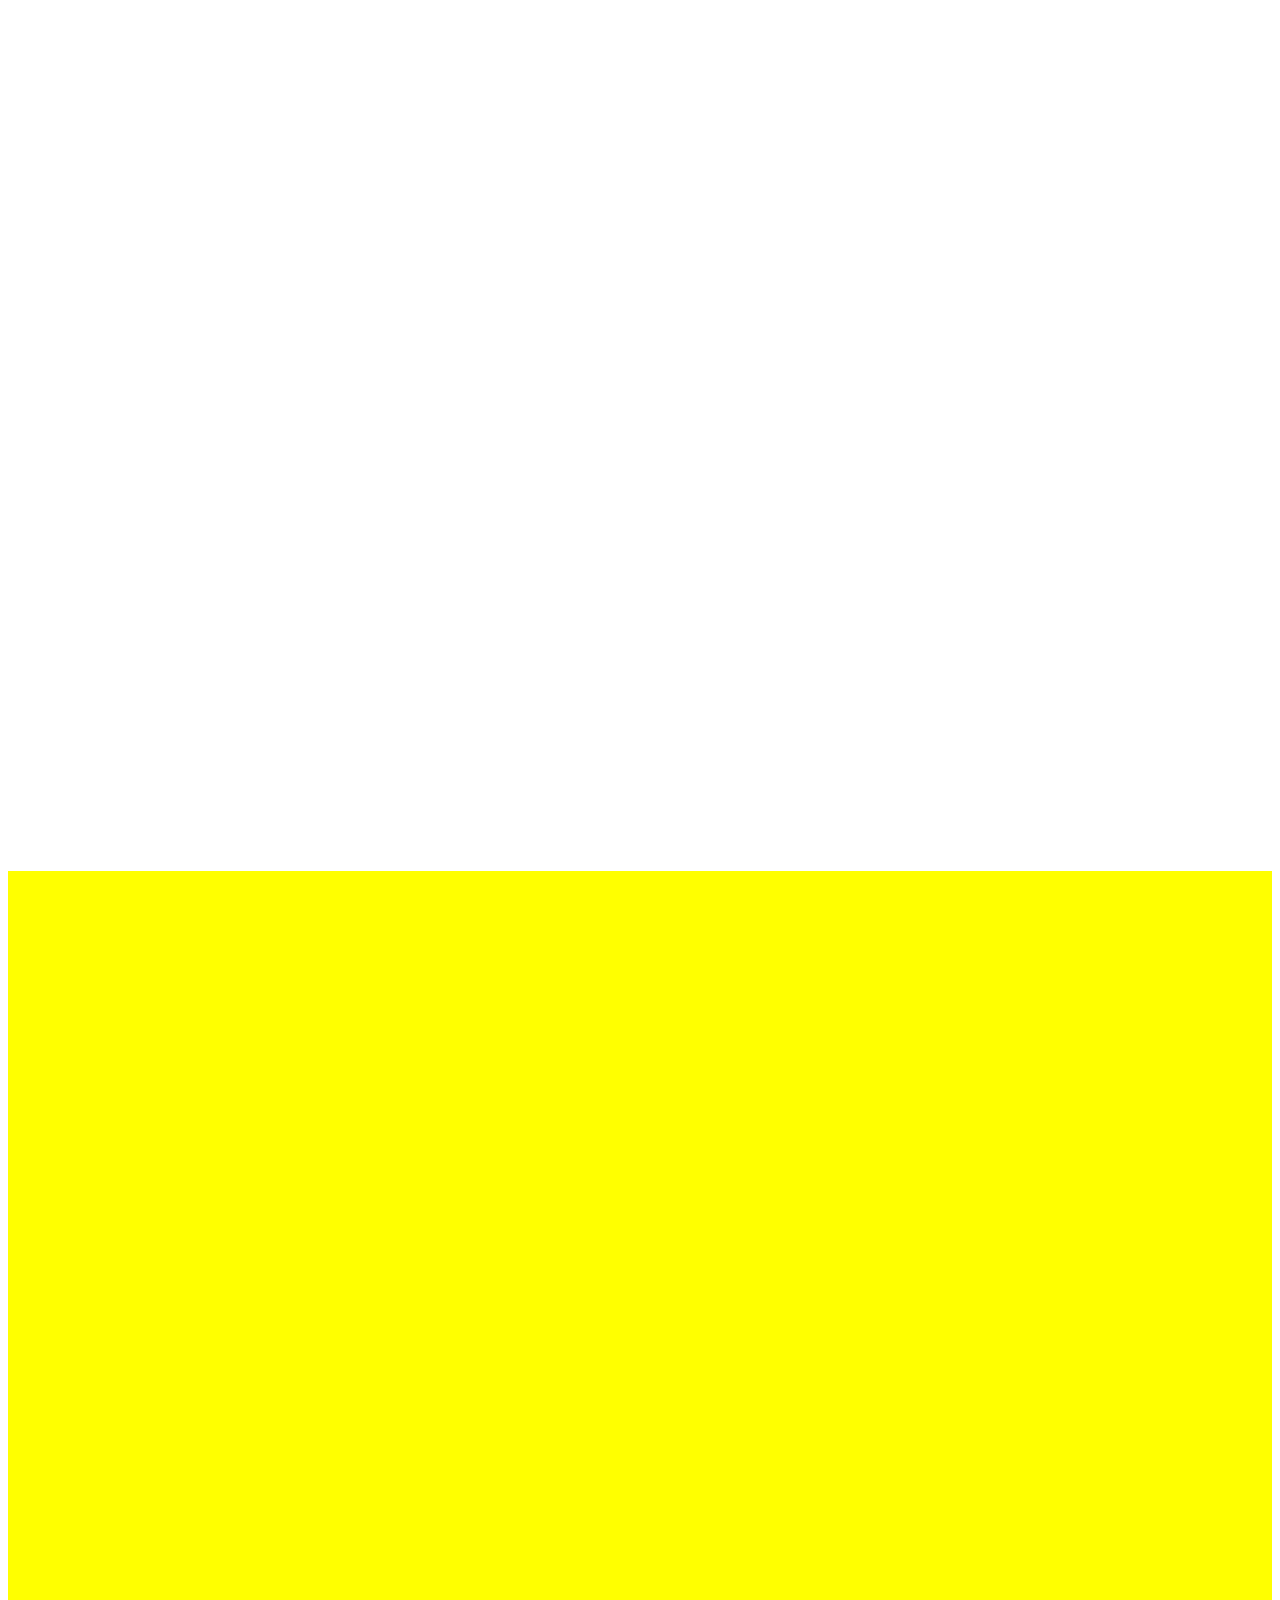
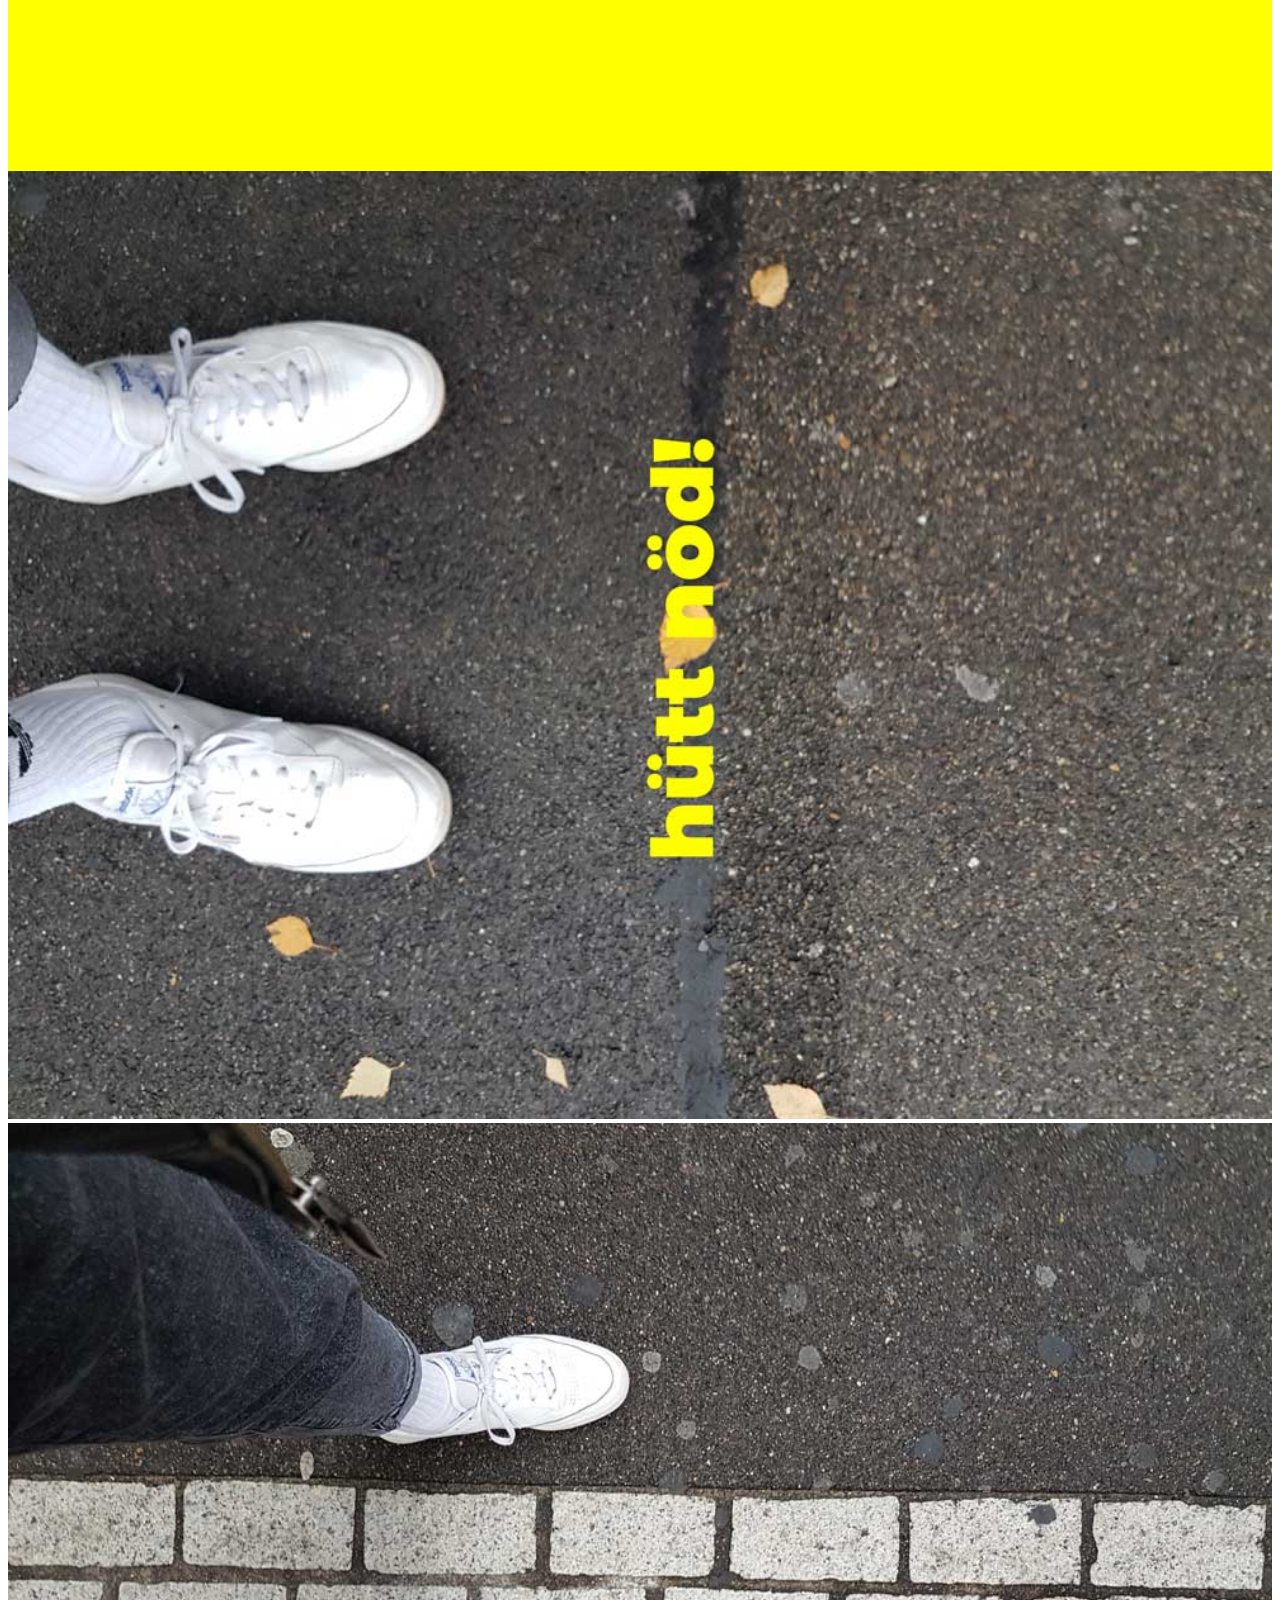
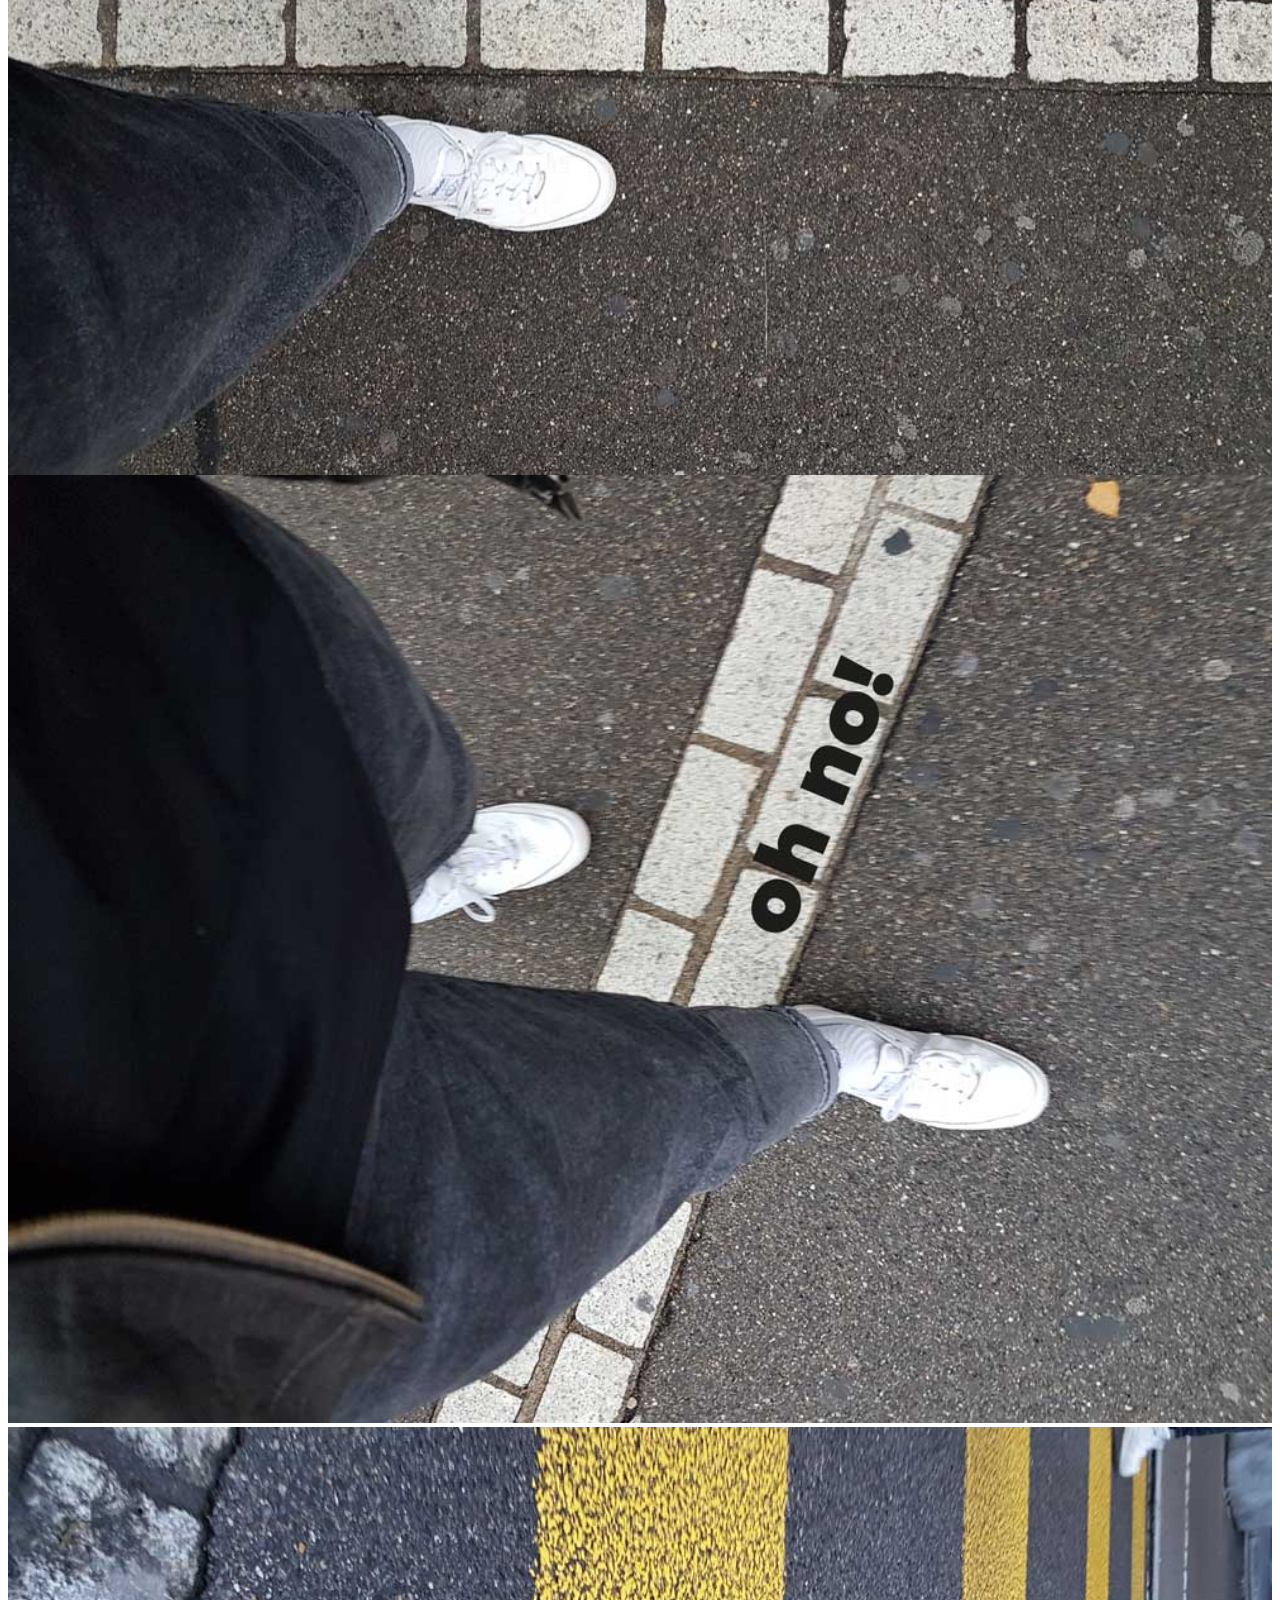
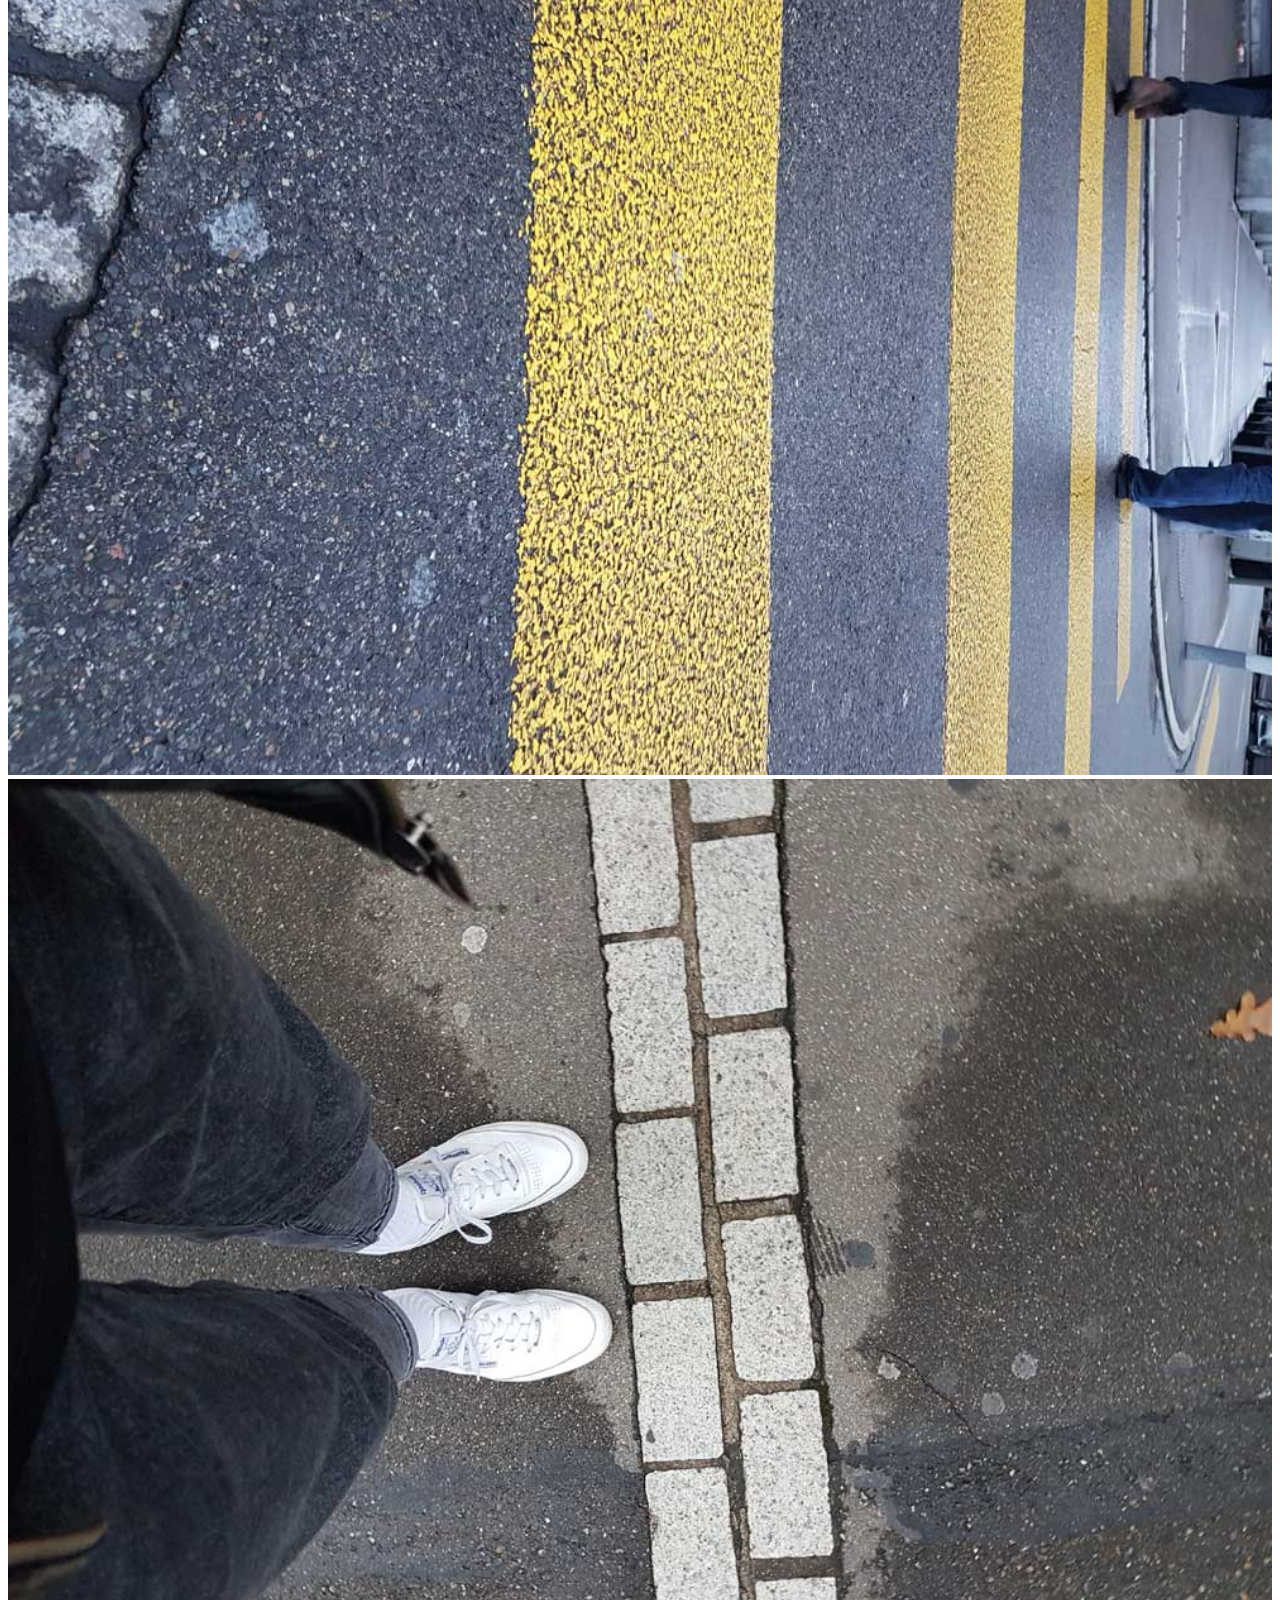
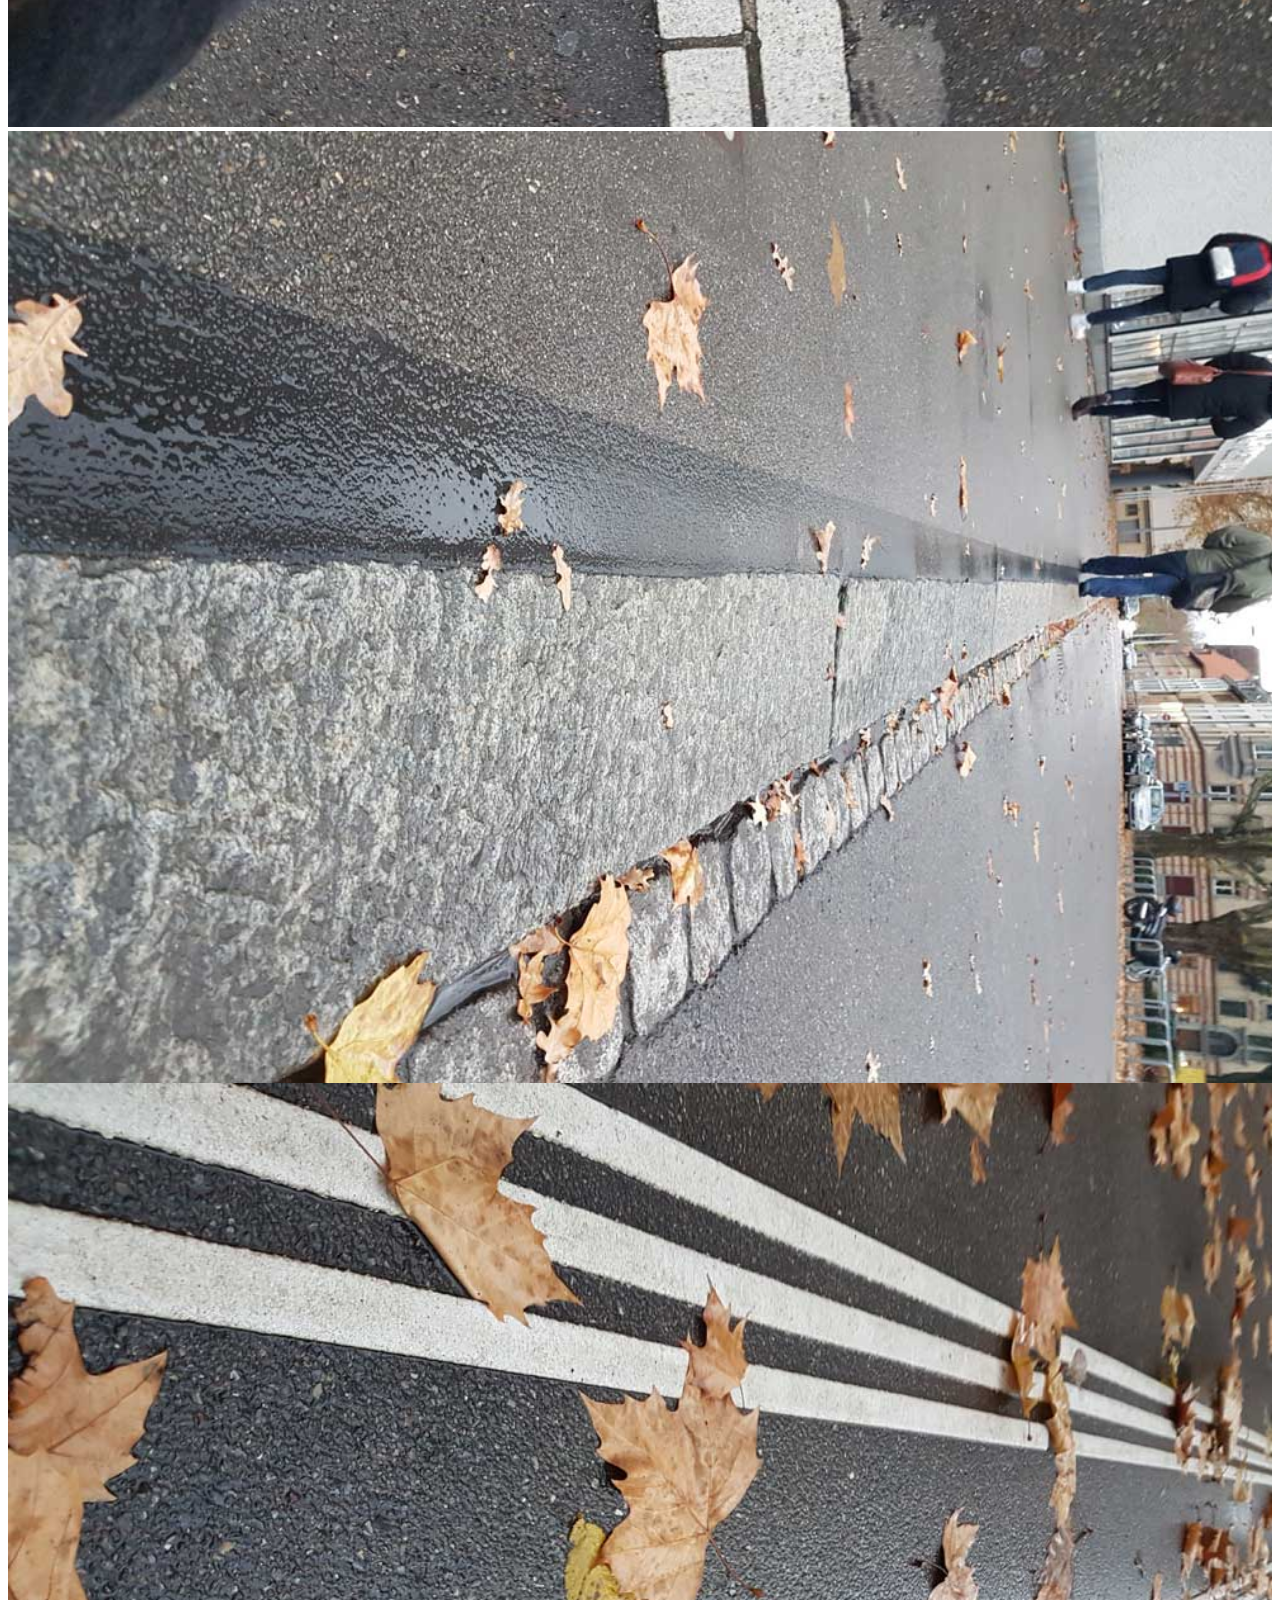
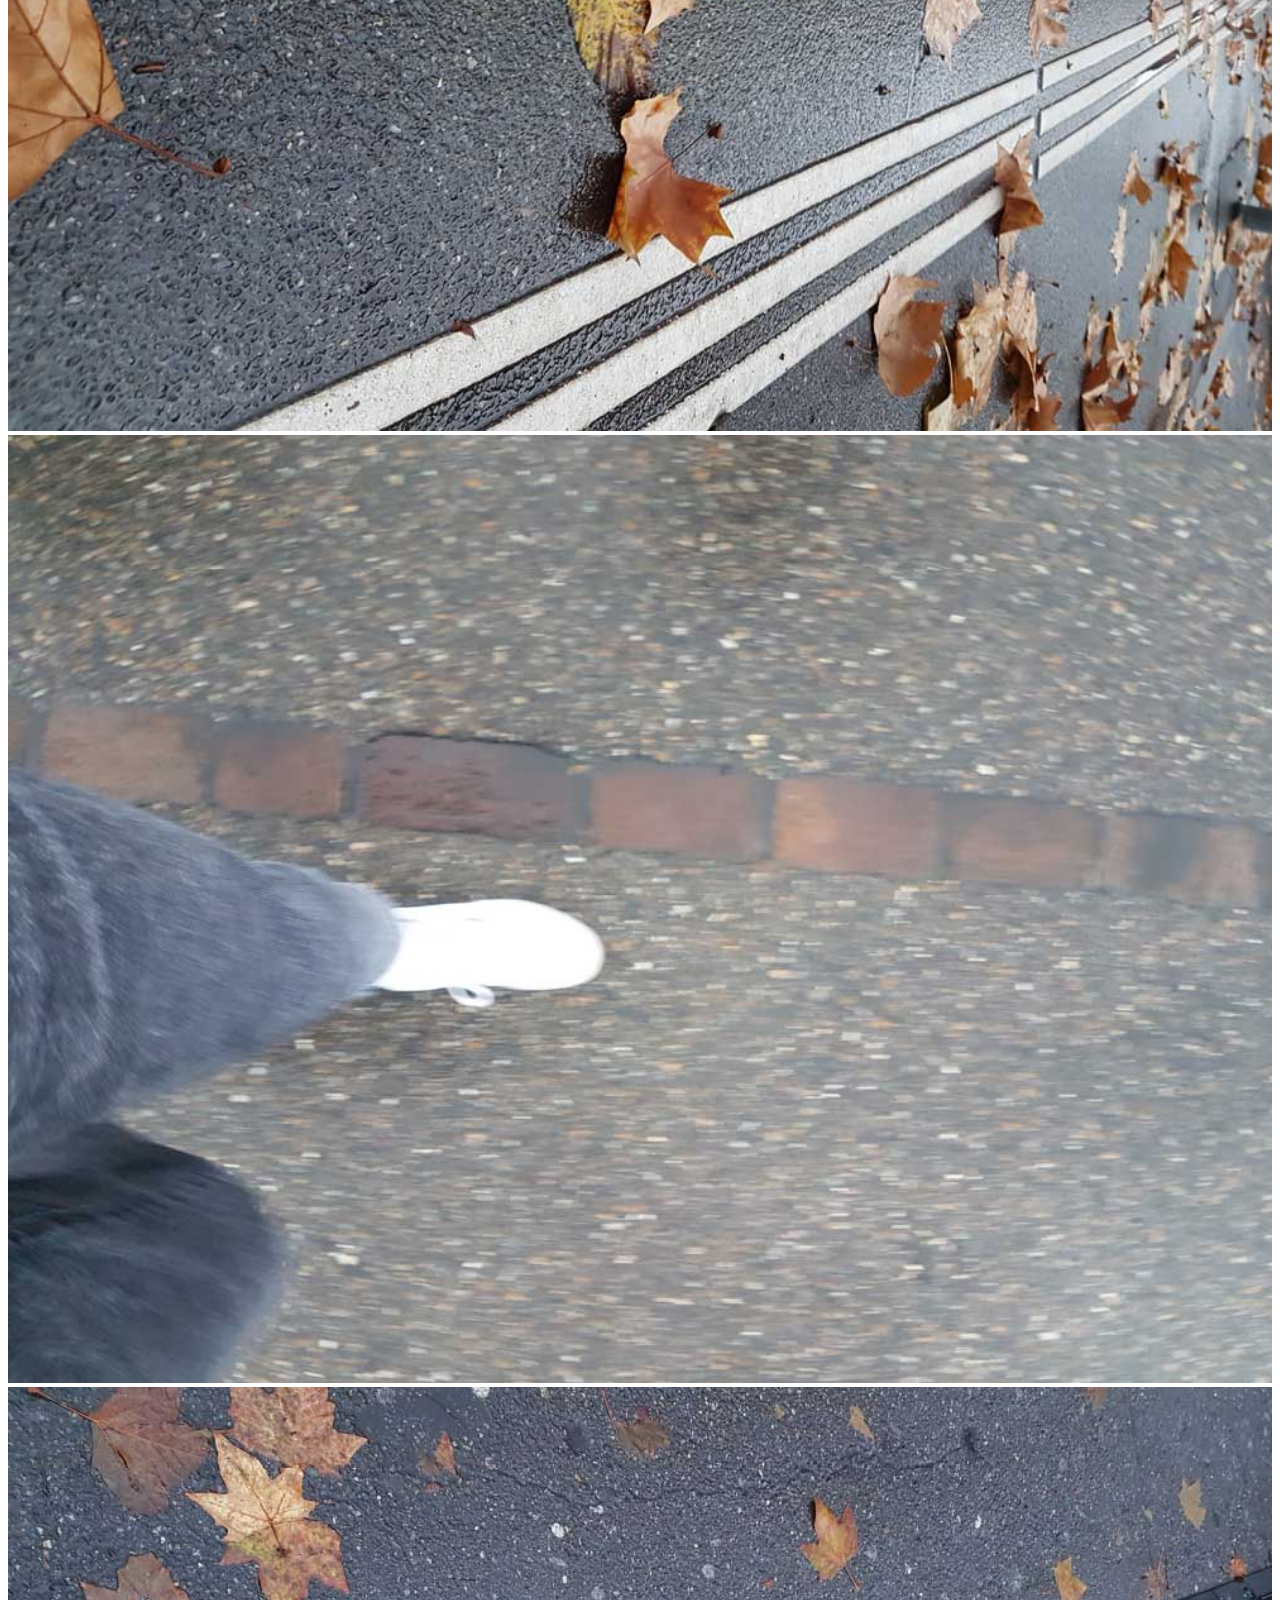
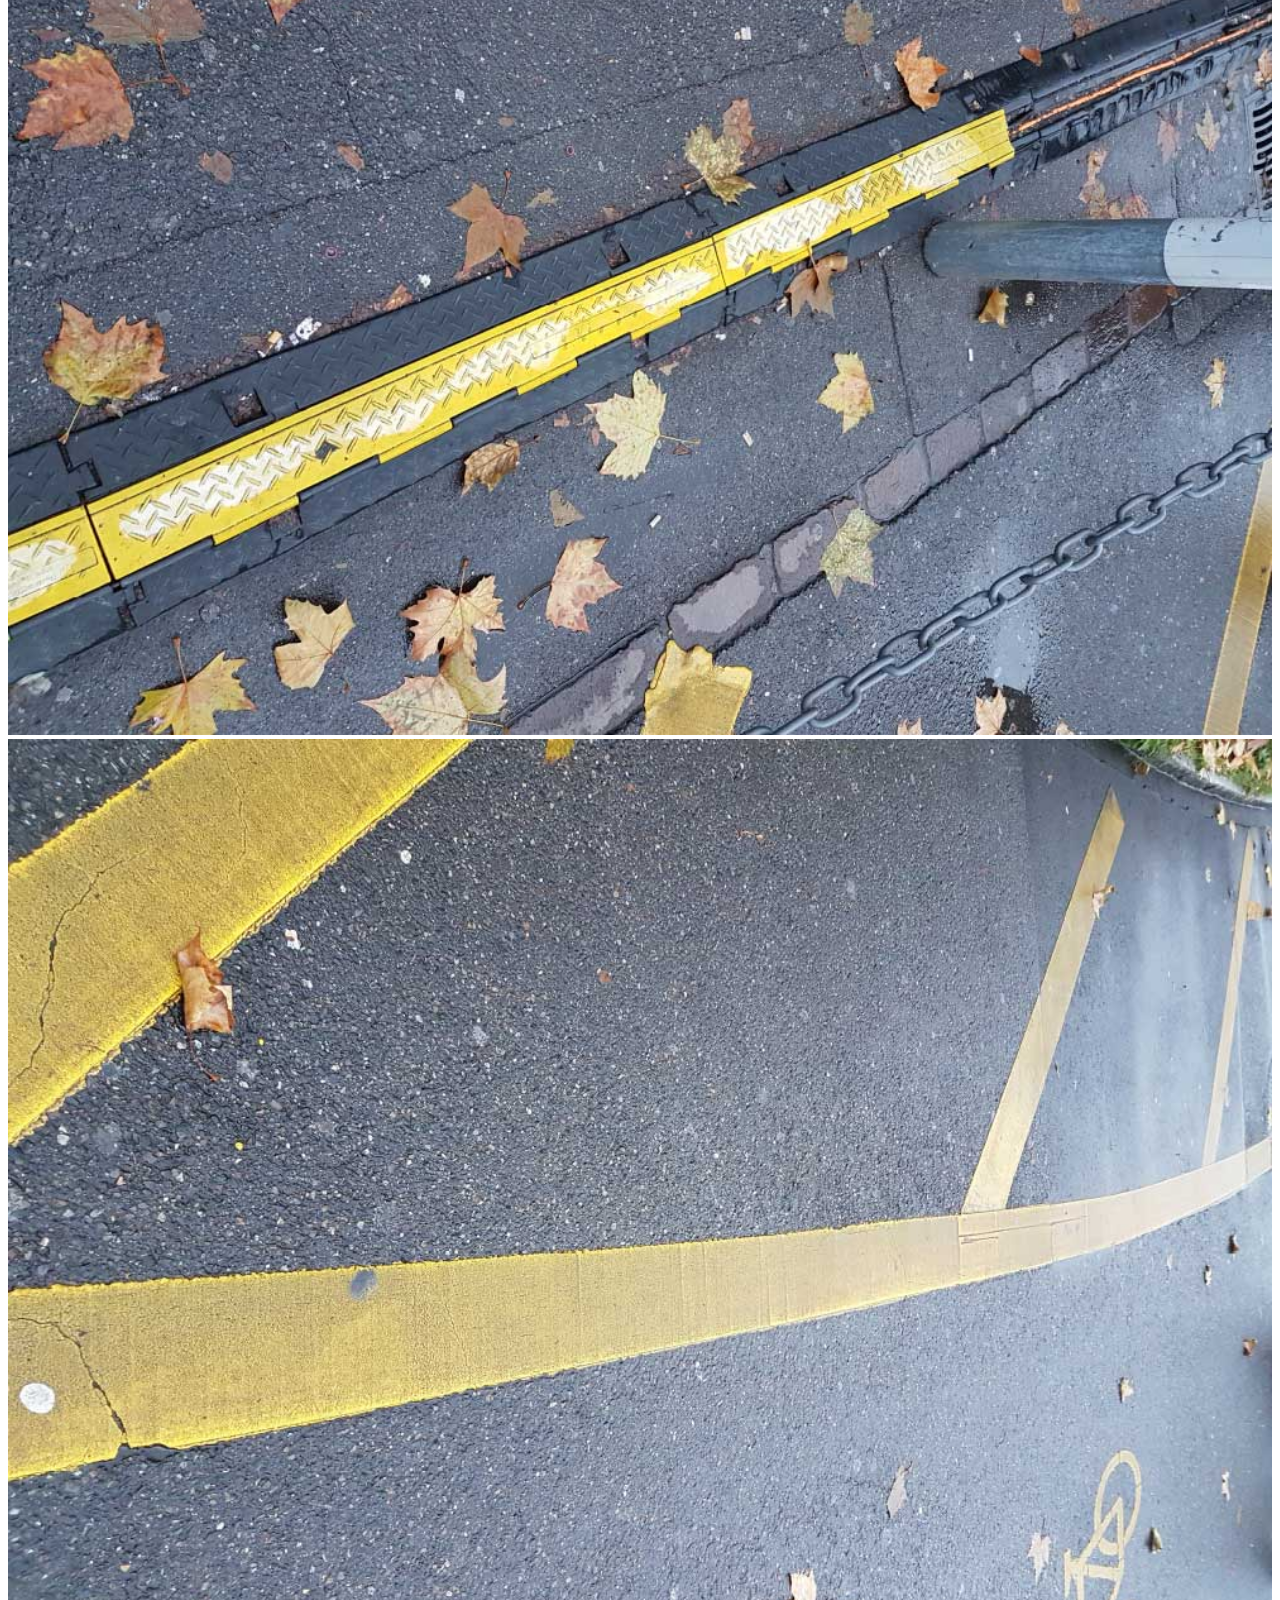
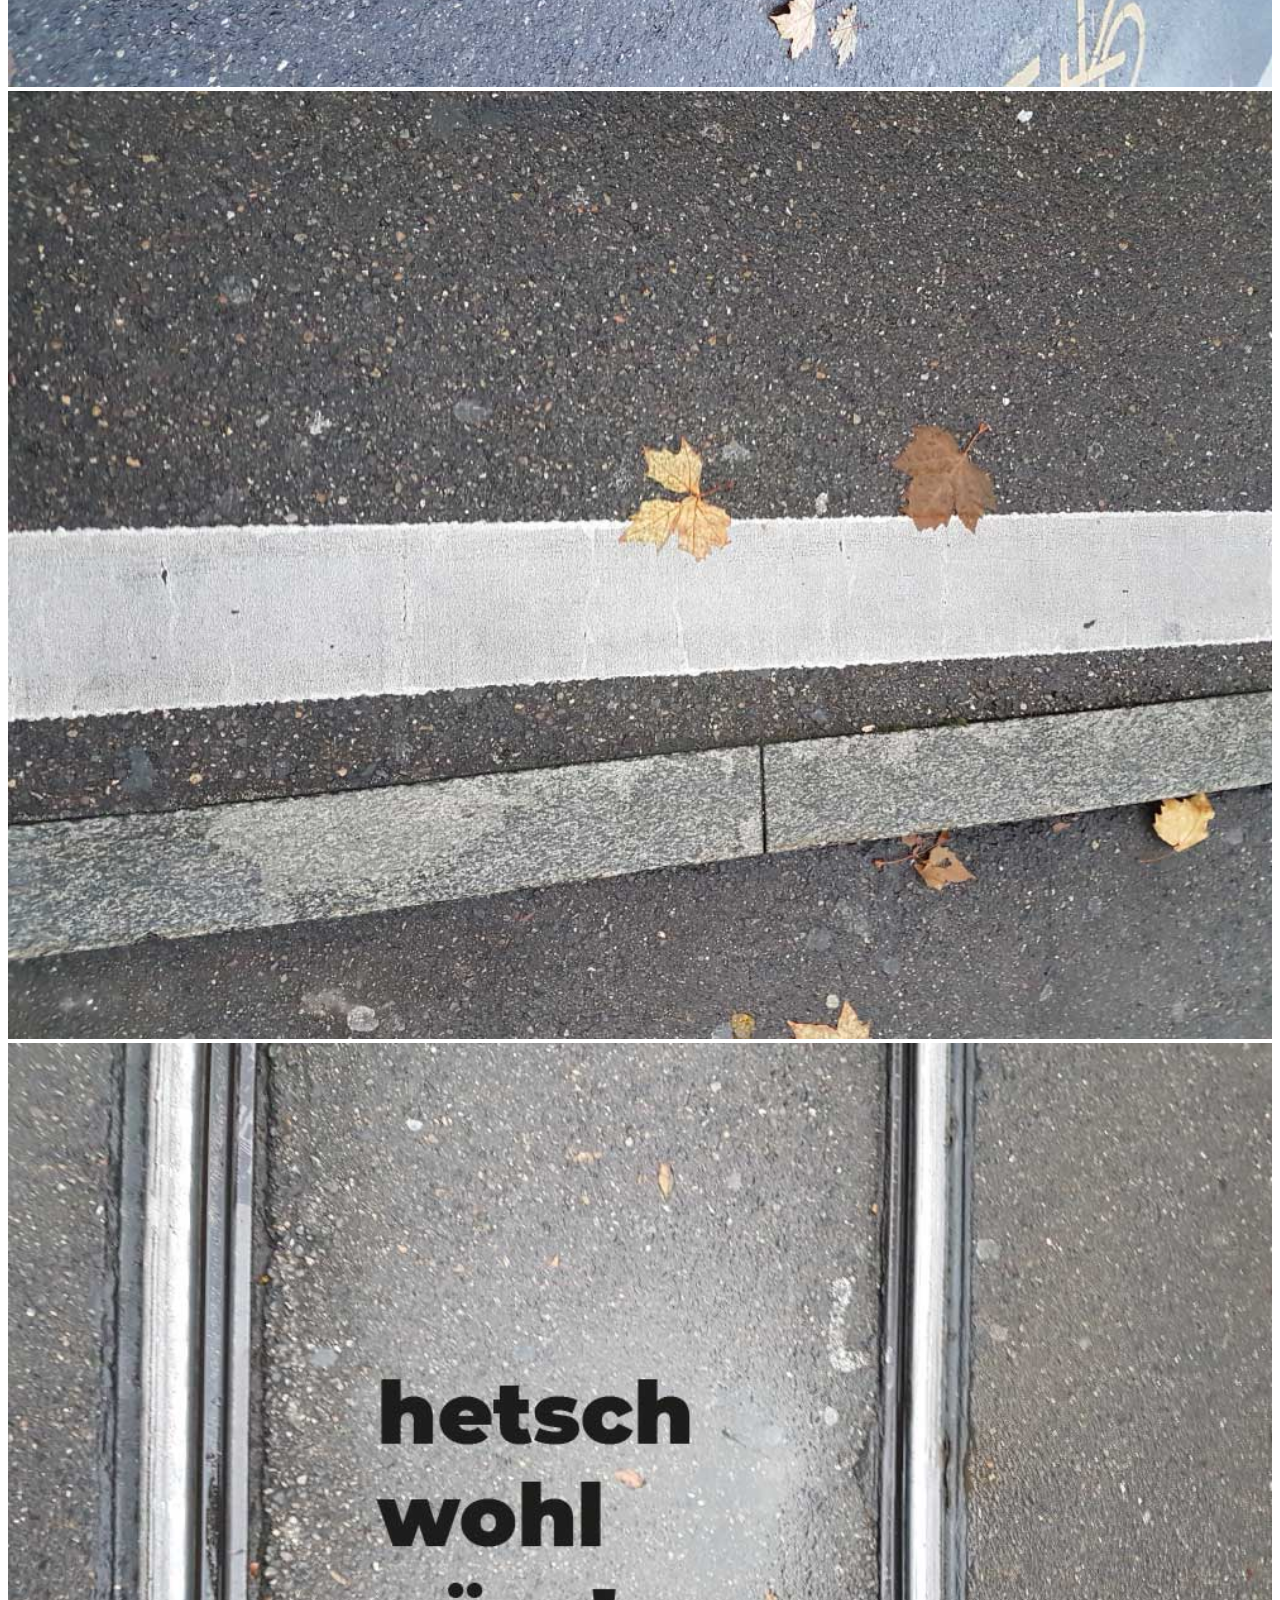
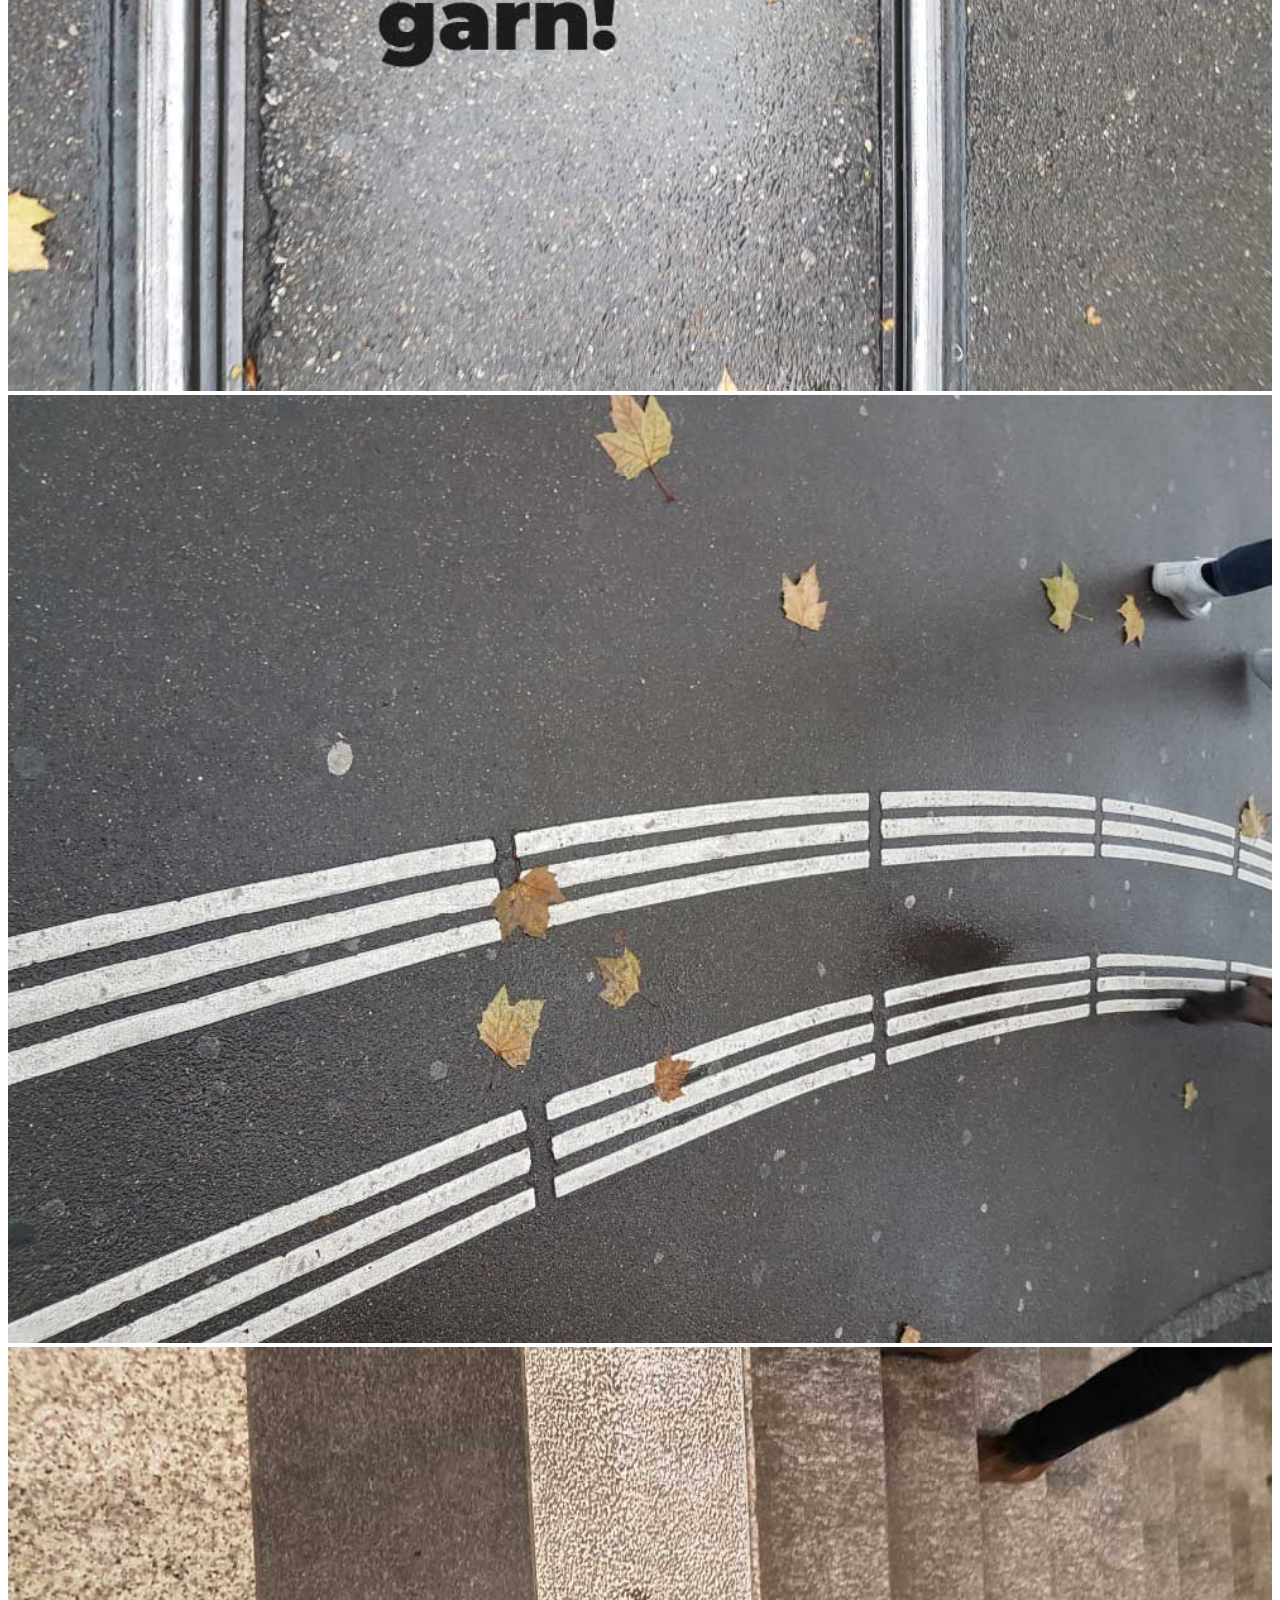
==== commit a673f3e8: "button" ====
--- a/index.html
+++ b/index.html
@@ -9,6 +9,7 @@
     <link href="https://fonts.googleapis.com/css?family=Montserrat:400,900" rel="stylesheet">
     <link rel="stylesheet" href="css/foundation.css">
     <link rel="stylesheet" href="css/app.css">
+    <link rel="stylesheet" href="css/animate.css">
     <link rel="stylesheet" href="css/mediaqueries.css">
       
     <script>
@@ -84,15 +85,24 @@
         </div>
         
         <div class="boden">
-        <div class="kurve trans-left transition-speed"> 
-        <img src="img/jump.png" width="100%" class="trans-right transition-speed" >     
-        </div> 
+        <img src="img/kurve_2.png" width="100%" class="trans-left transition-speed1 kurve zindex1" >     
         </div>
+        <img src="img/jump.png" width="100%" class="trans-right transition-speed1 jump zindex2" >     
         <div>
         <img src="img/treppe.jpg" width="100%">
         <img src="img/zueri_hb.jpg" width="100%">
         <img src="img/treppe_hb.gif" width="100%">
         <img src="img/zug_1.jpg" width="100%">
+        </div>
+        </section>
+      
+       <section class="panel">
+        <div class="background_yellow">
+        <div class="grid-x trans-left transition-speed">
+        <h2 class="small-11 small-offset-1"> so nebedbi …<br>han ich eigentli scho<br>verlore wel ich ufere<br>s-bahn linie bin? </h2>
+        <button class="btn small-2 small-offset-1">ja</button>
+        <button class="btn small-2 small-offset-1">nei</button>
+        </div>
         </div>
         </section>
       
--- a/css/app.css
+++ b/css/app.css
@@ -116,17 +116,24 @@
     -moz-background-size: cover;
     -o-background-size: cover;
     background-size: cover;
-    position: relative;
+    position: absolute;
 }
 
 .jump {
     width: 100%;
-    background:url(../img/jump.png);
-    -webkit-background-size: cover;
-    -moz-background-size: cover;
-    -o-background-size: cover;
-    background-size: cover;
-    position: relative;
+    -webkit-background-size: cover;
+    -moz-background-size: cover;
+    -o-background-size: cover;
+    background-size: cover;
+    position: absolute;
+}
+
+.zindex1 {
+    z-index: 1
+}
+
+.zindex2 {
+    z-index: 2
 }
 
 
@@ -199,6 +206,13 @@
    transition: 1200ms cubic-bezier(1, 0, 0, 1) 0ms;
 }
 
+.transition-speed1 {
+   -webkit-transition: 2500ms cubic-bezier(1, 0, 0, 1) 0ms; /* For Safari 3.1 to 6.0, Chrome 4.0 to 26.0 */
+   -moz-transition: 2500ms cubic-bezier(1, 0, 0, 1) 0ms; /* For Mozilla 4.0 to 16.0 */
+   -o-transition: 2500ms cubic-bezier(1, 0, 0, 1) 0ms; /* For Opera 10.5 to 12.1 */
+   transition: 2500ms cubic-bezier(1, 0, 0, 1) 0ms;
+}
+
 .trans-left {
     transform: translate(-100%,0);
 }
@@ -218,3 +232,31 @@
 .trans-right.in {
     transform: translate(0,0) !important;
 }
+
+
+/** Button**/
+
+.btn {
+  background: #3498db;
+  background-image: -webkit-linear-gradient(top, #3498db, #2980b9);
+  background-image: -moz-linear-gradient(top, #3498db, #2980b9);
+  background-image: -ms-linear-gradient(top, #3498db, #2980b9);
+  background-image: -o-linear-gradient(top, #3498db, #2980b9);
+  background-image: linear-gradient(to bottom, #3498db, #2980b9);
+  font-family: Arial;
+  color: #ffffff;
+  font-size: 30px;
+  background: #000000;
+  padding: 10px 20px 10px 20px;
+  text-decoration: none;
+}
+
+.btn:hover {
+  background: #000000;
+  background-image: -webkit-linear-gradient(top, #000000, #666666);
+  background-image: -moz-linear-gradient(top, #000000, #666666);
+  background-image: -ms-linear-gradient(top, #000000, #666666);
+  background-image: -o-linear-gradient(top, #000000, #666666);
+  background-image: linear-gradient(to bottom, #000000, #666666);
+  text-decoration: none;
+}
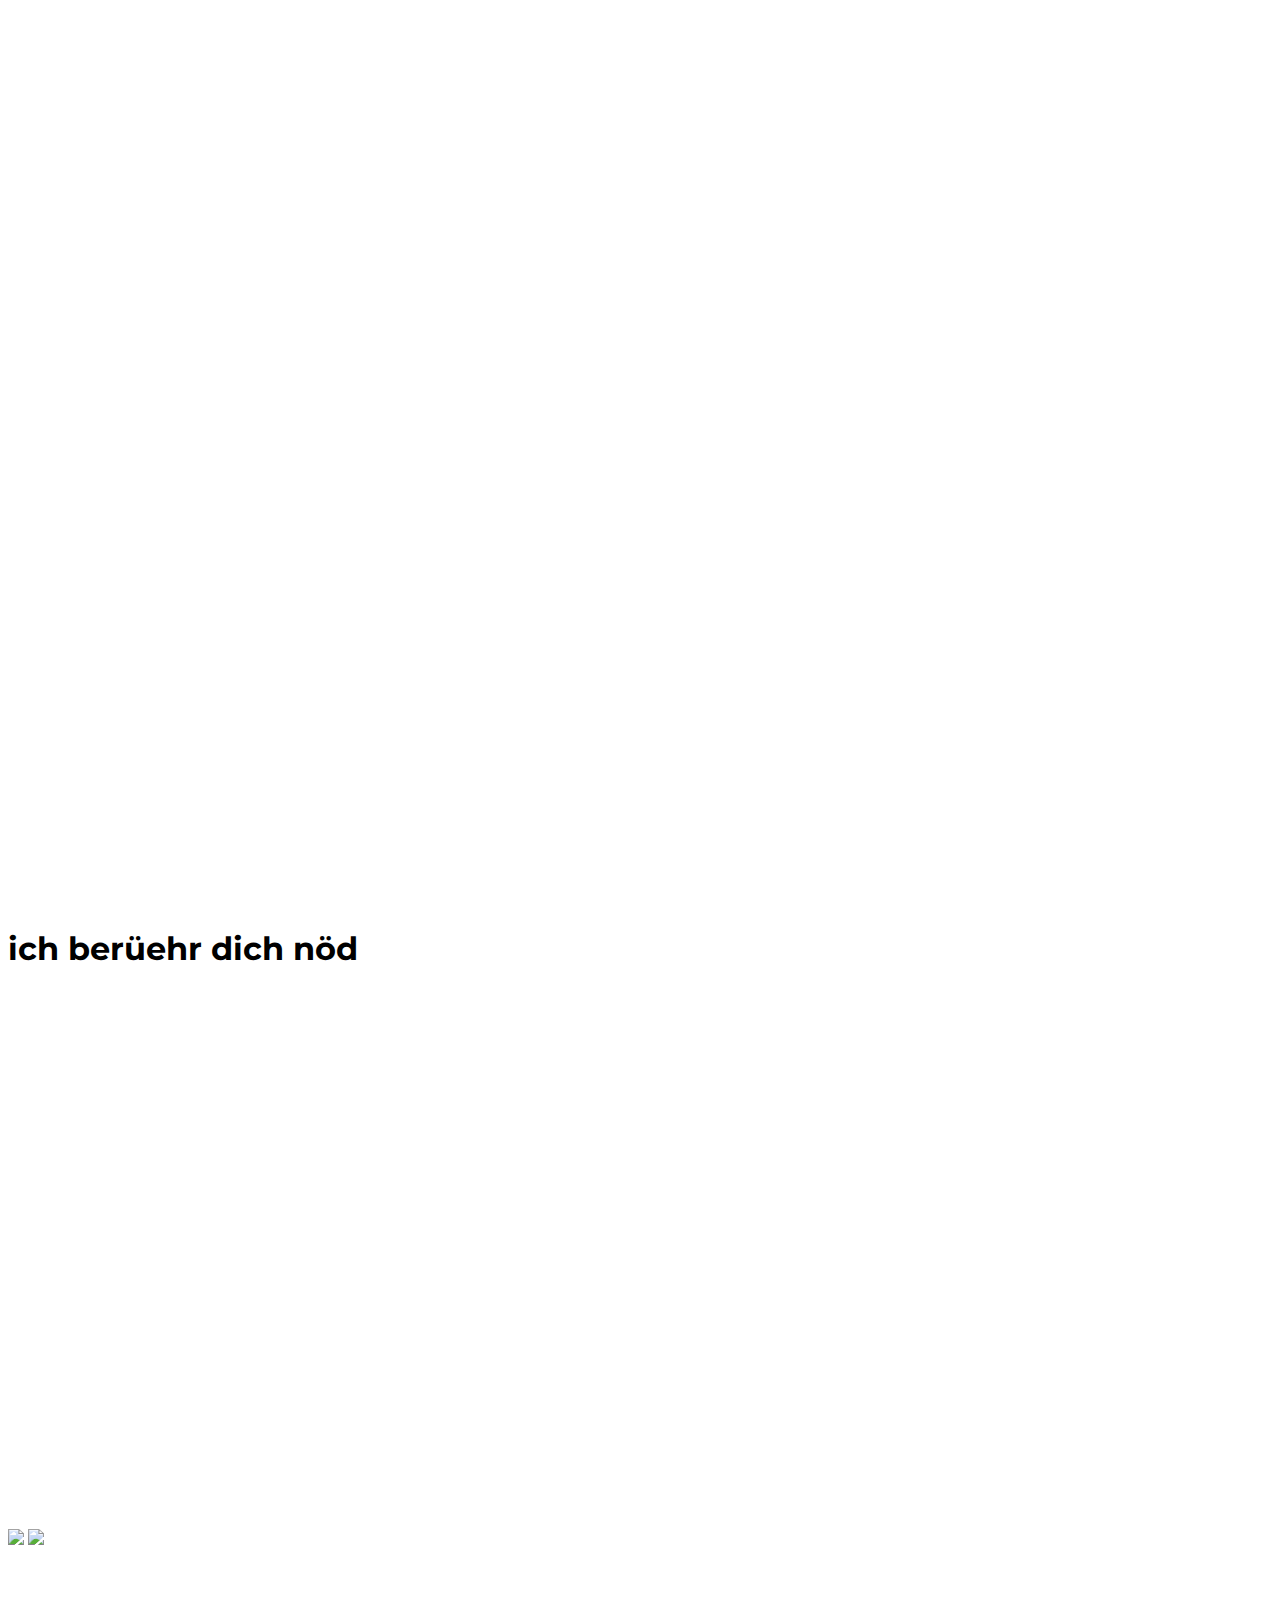
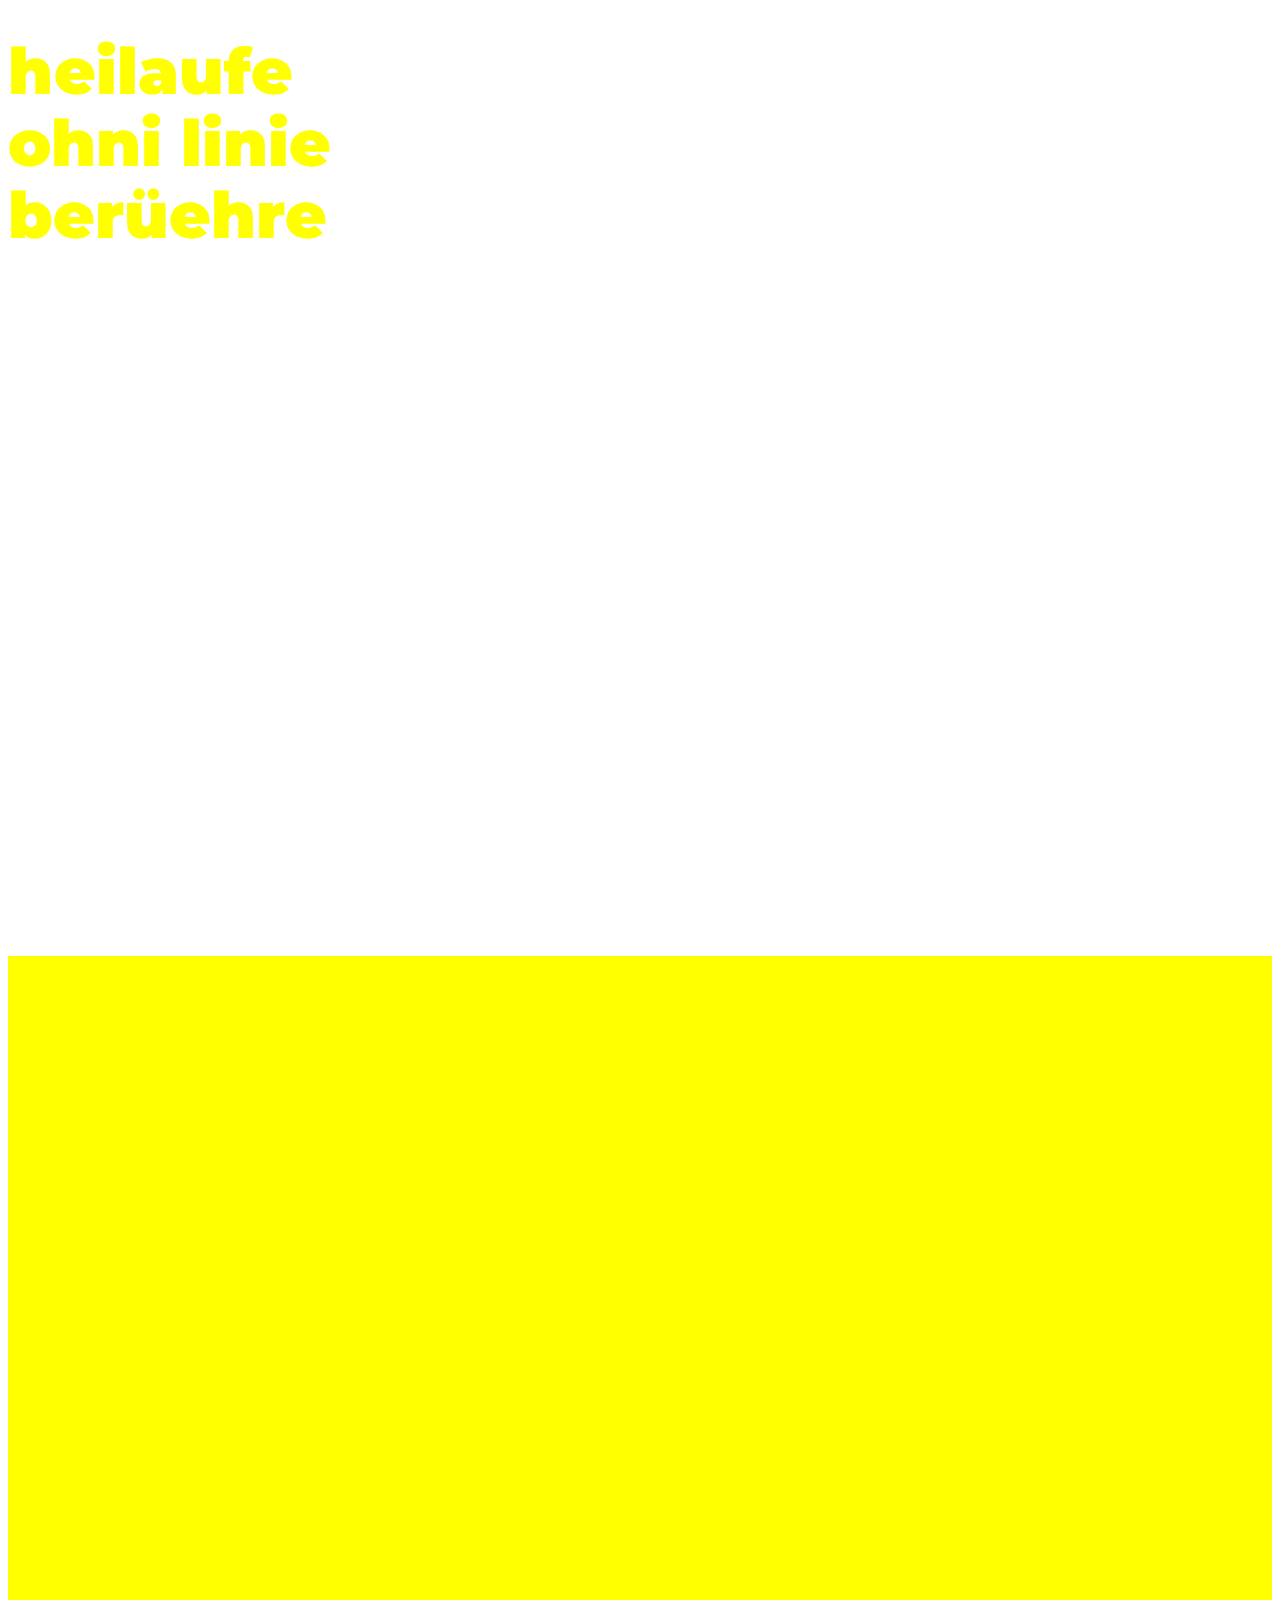
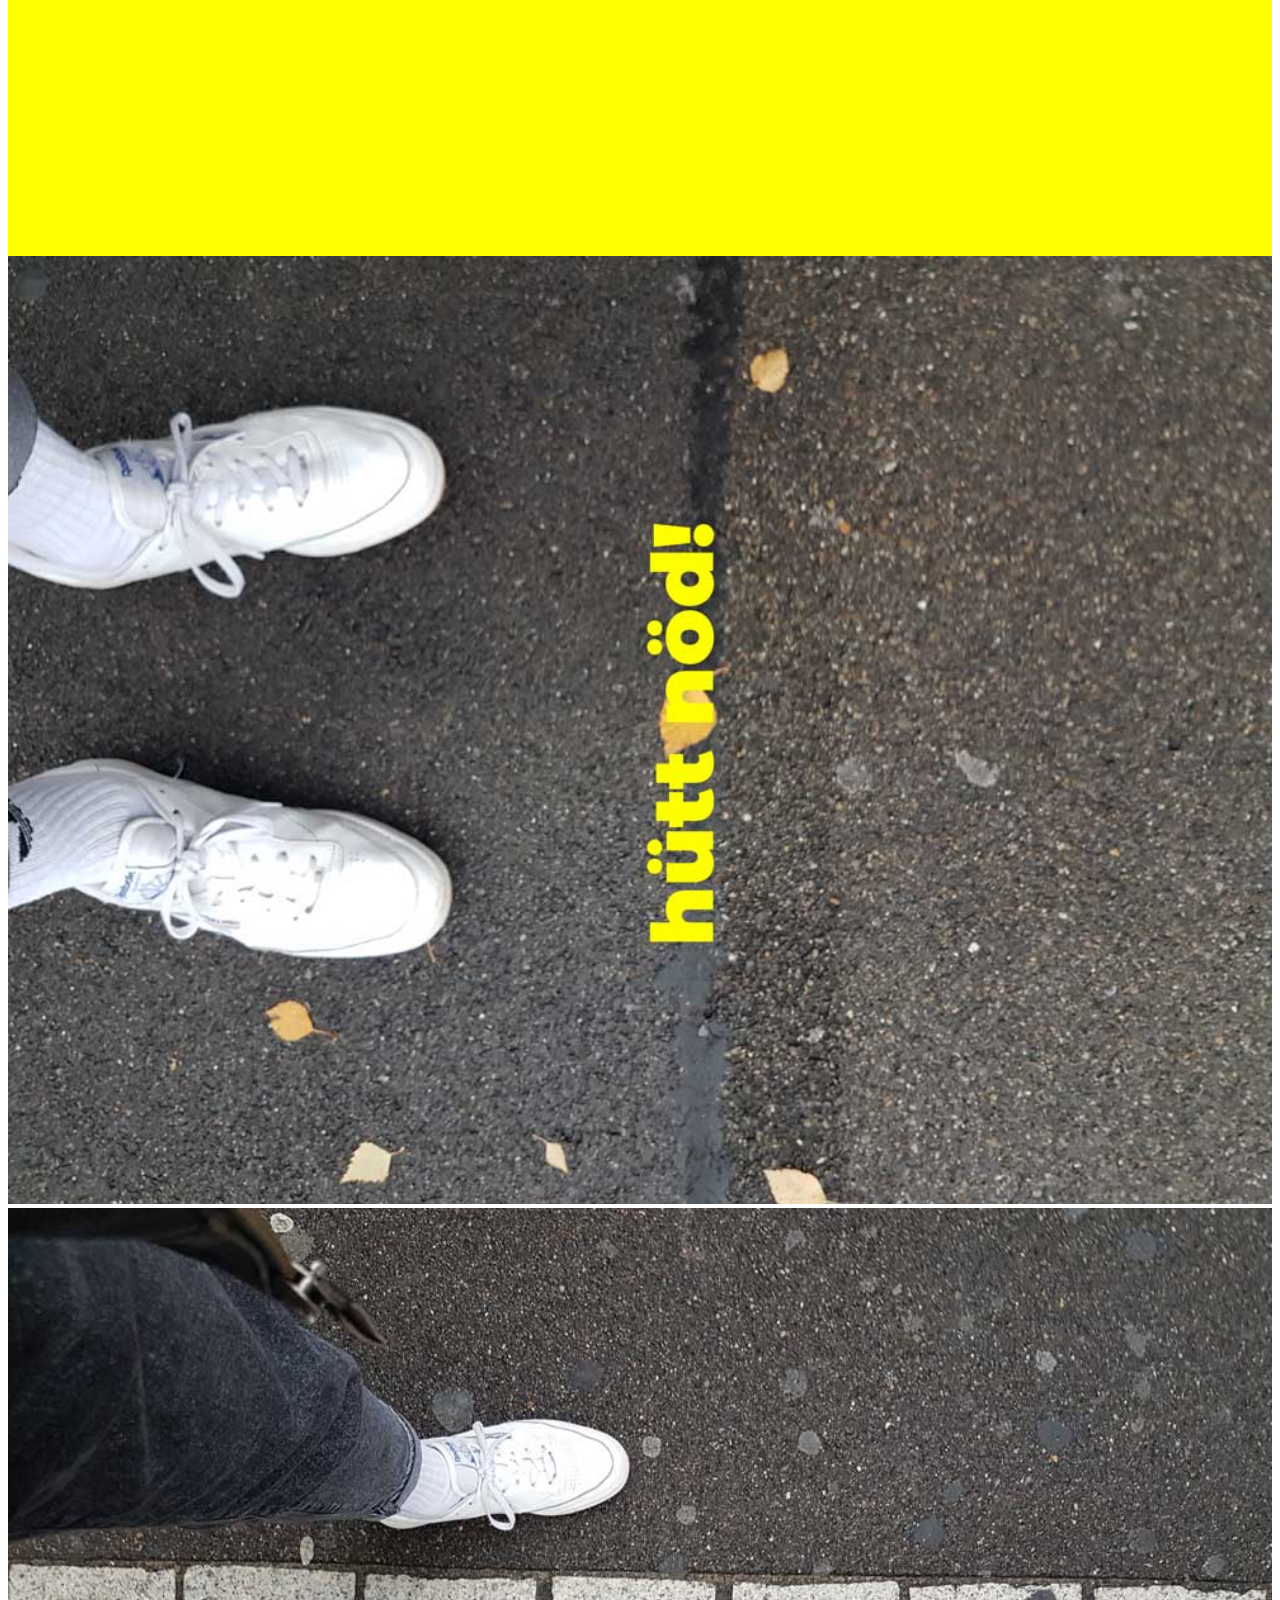
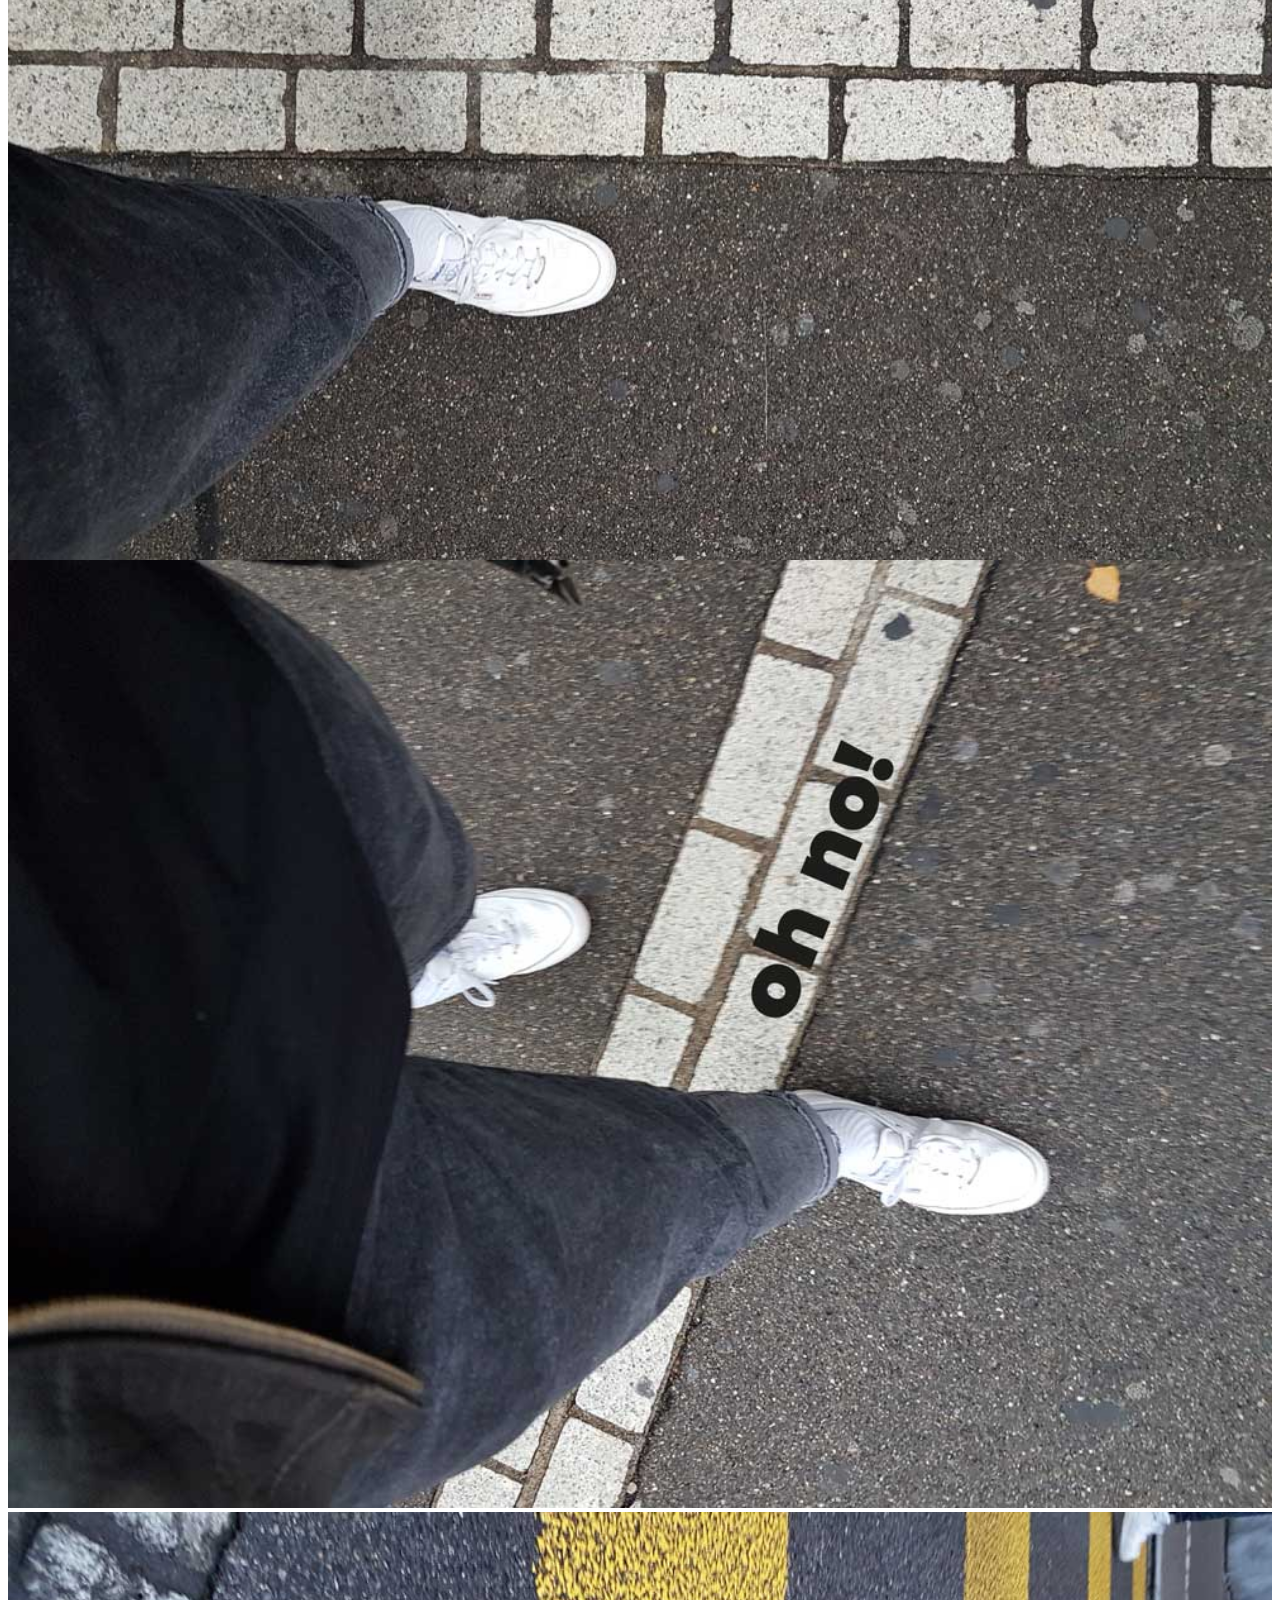
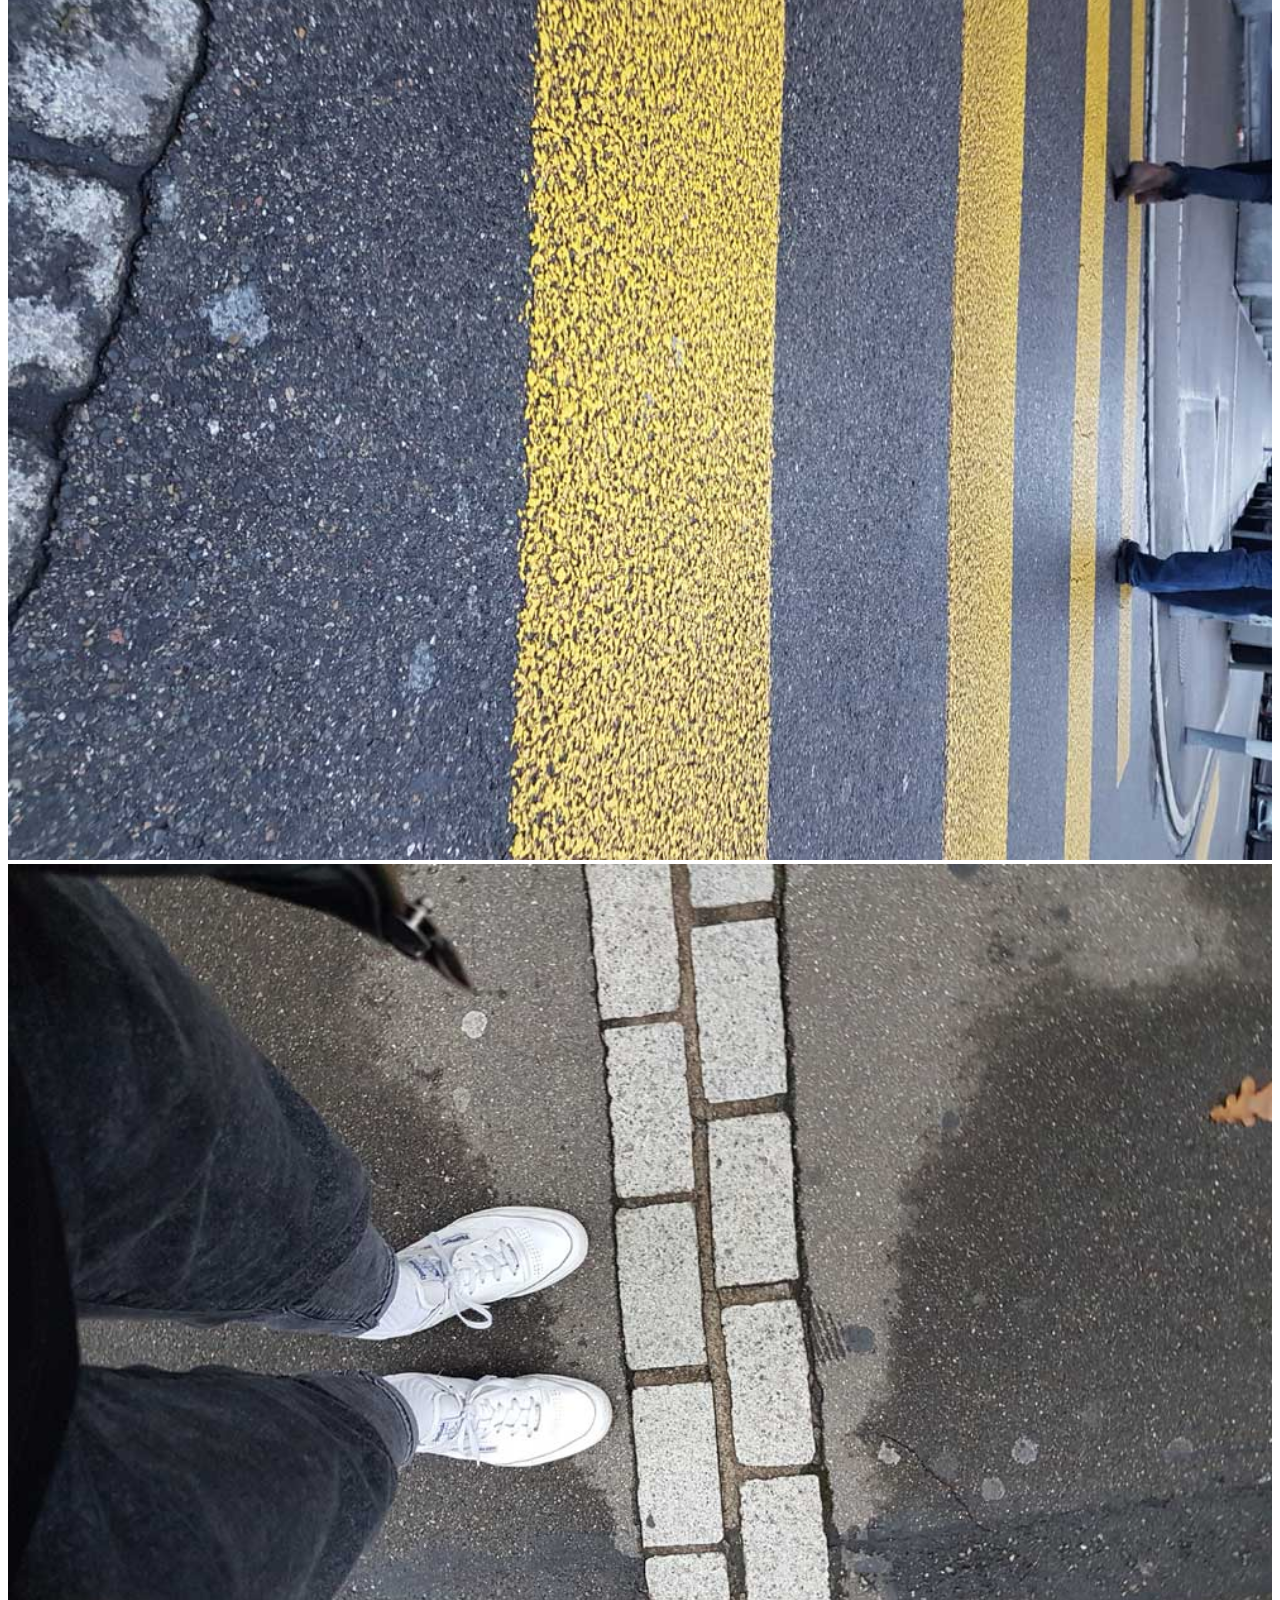
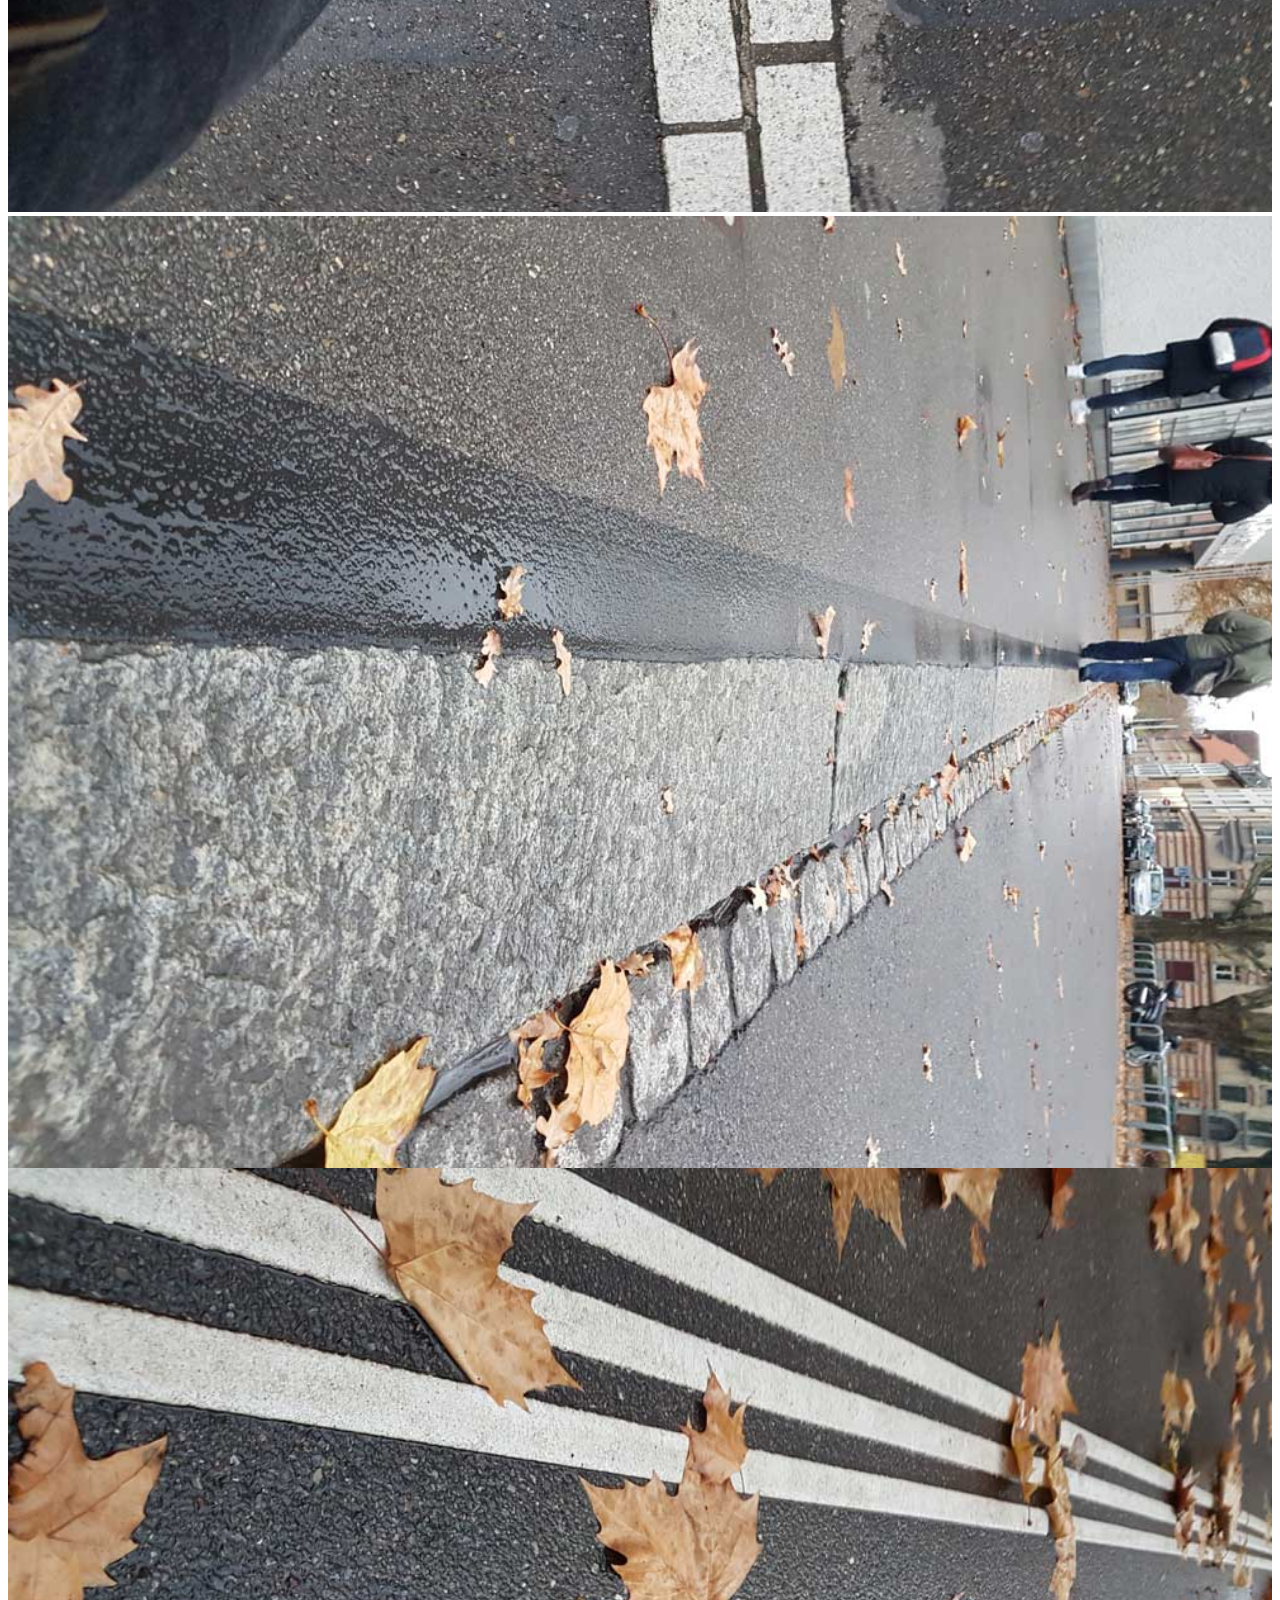
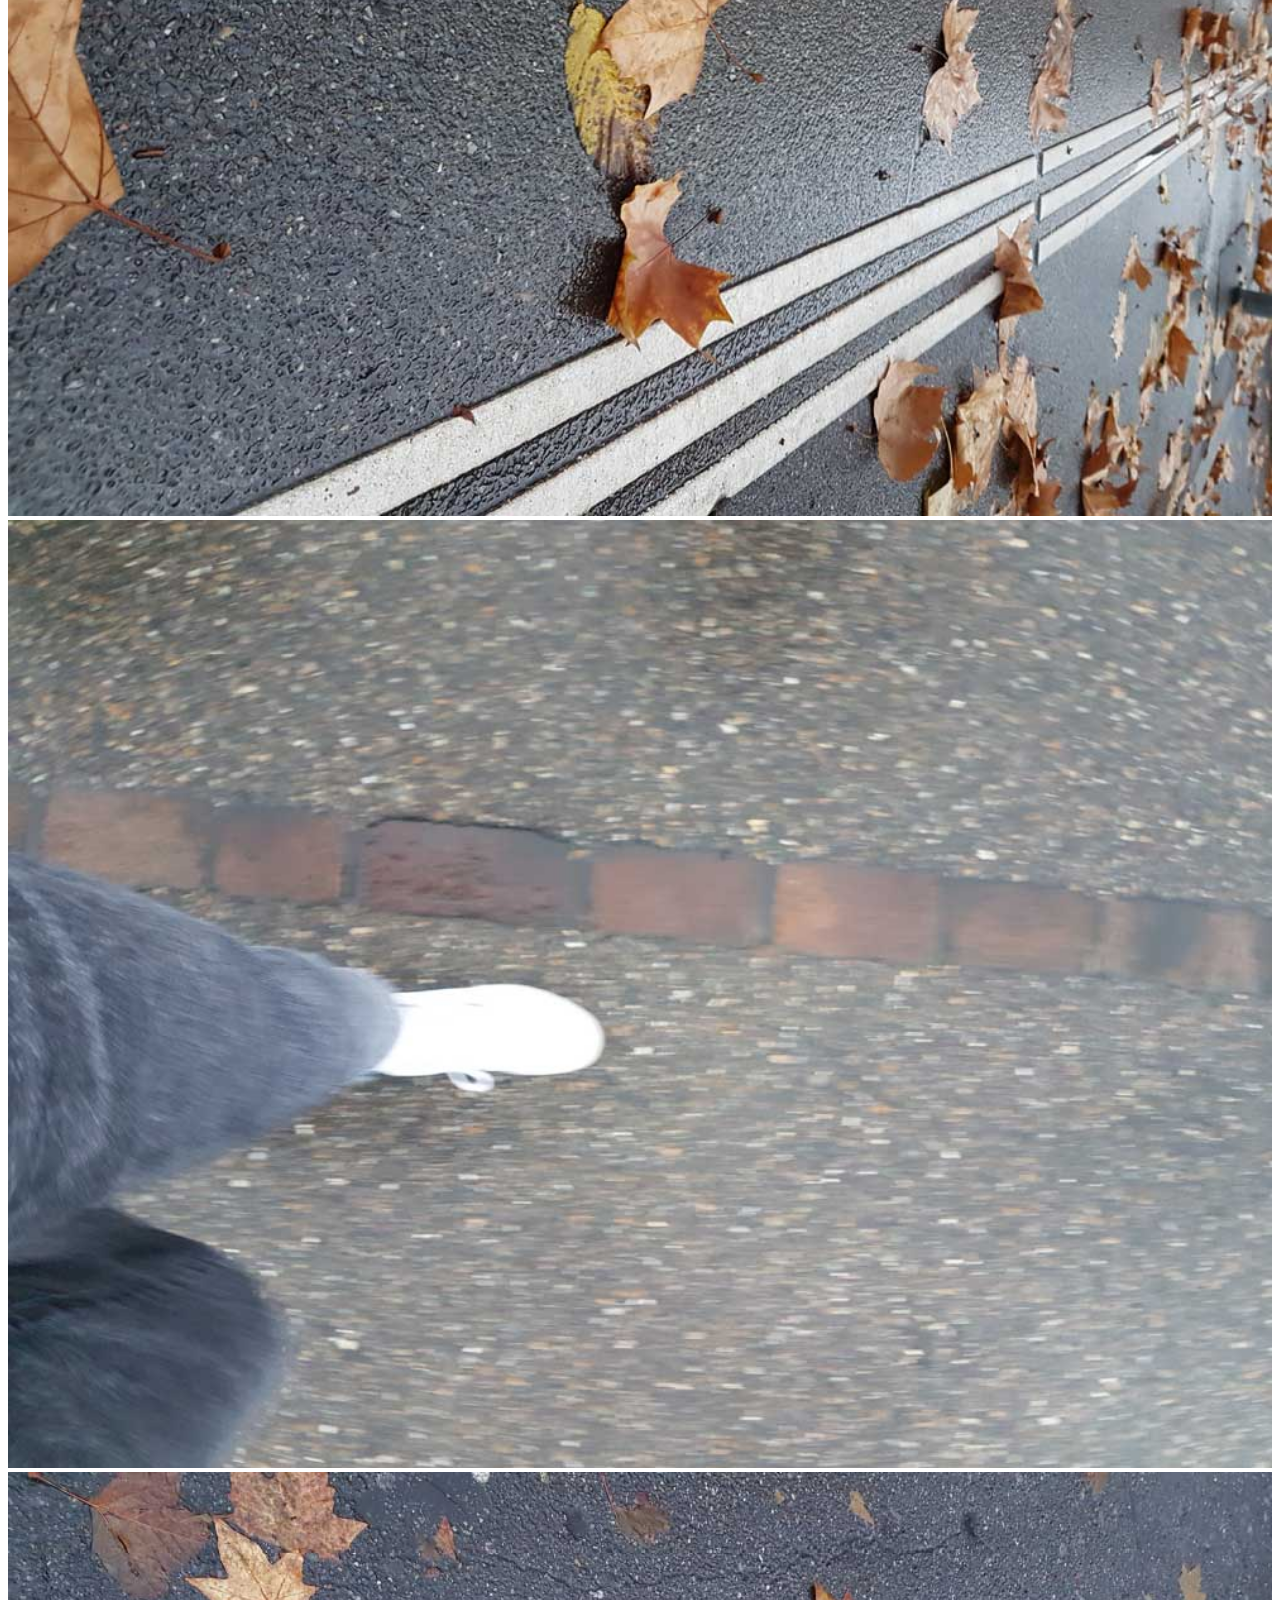
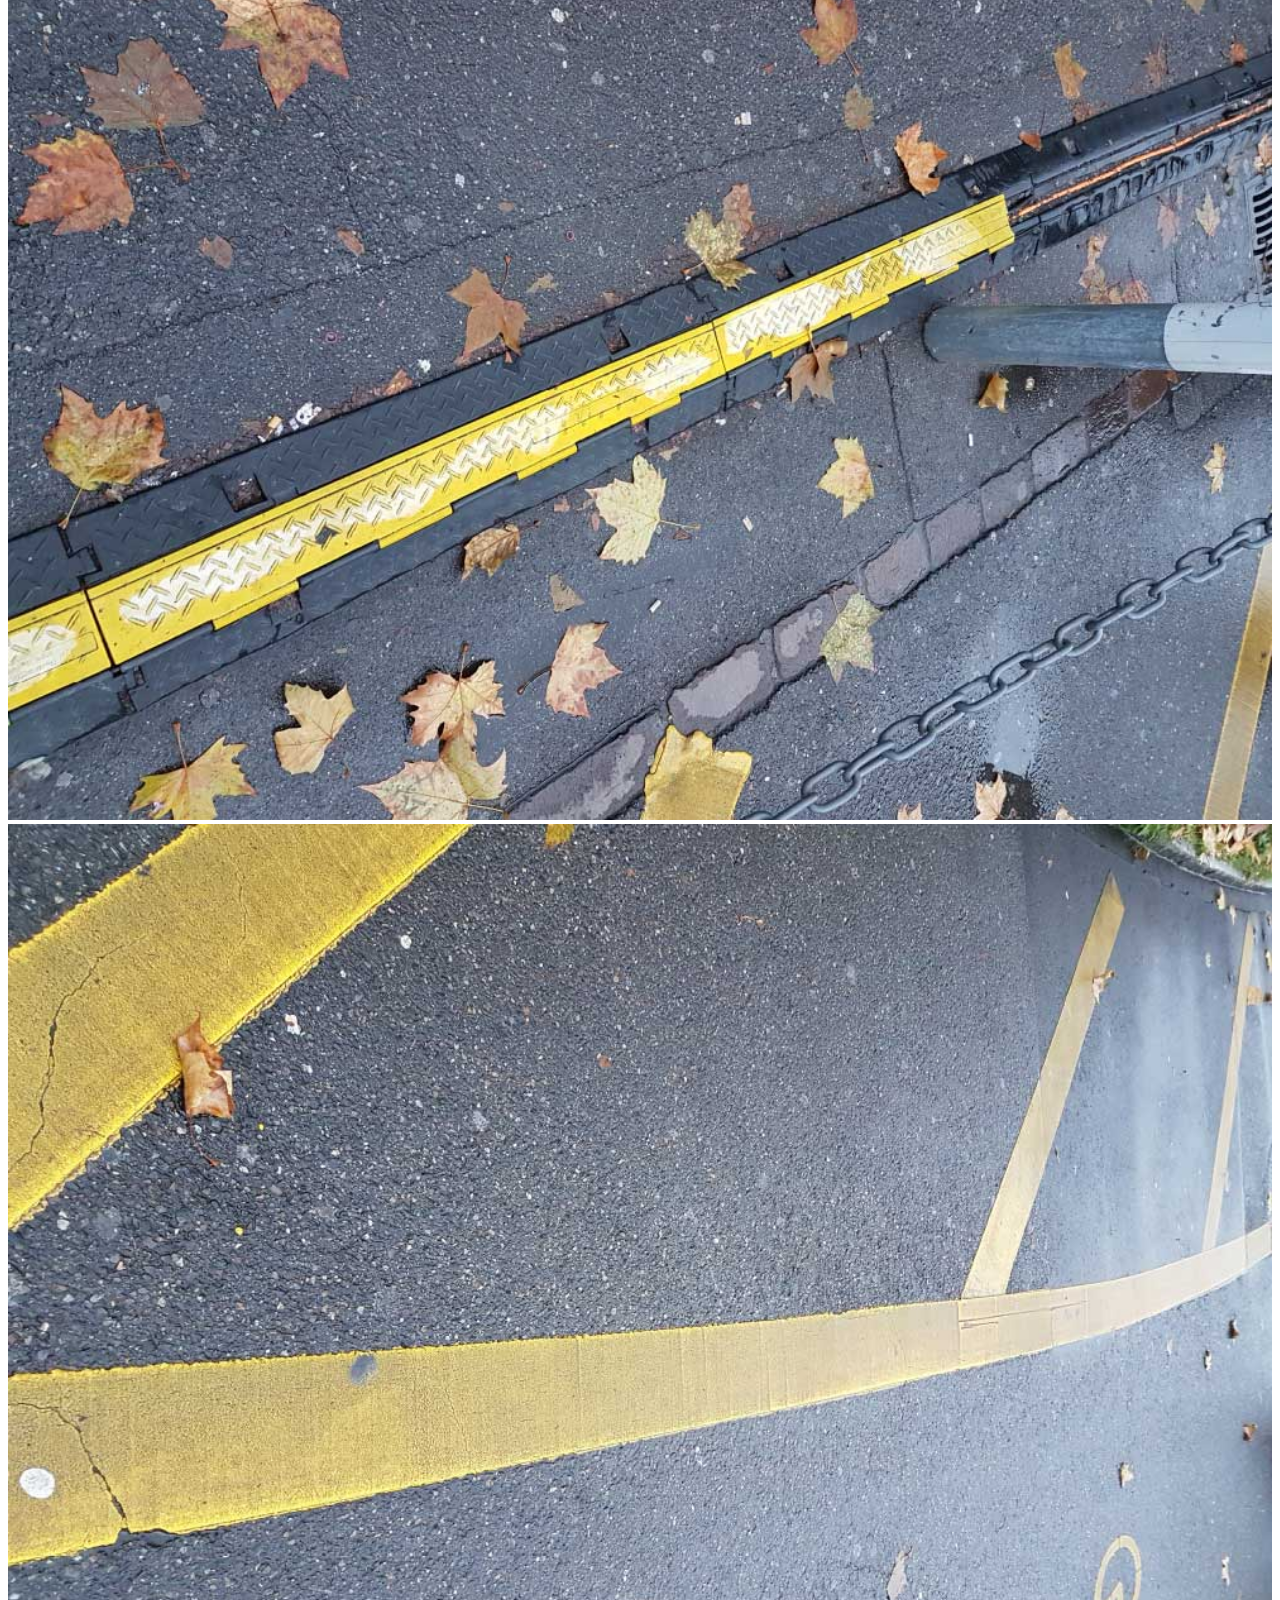
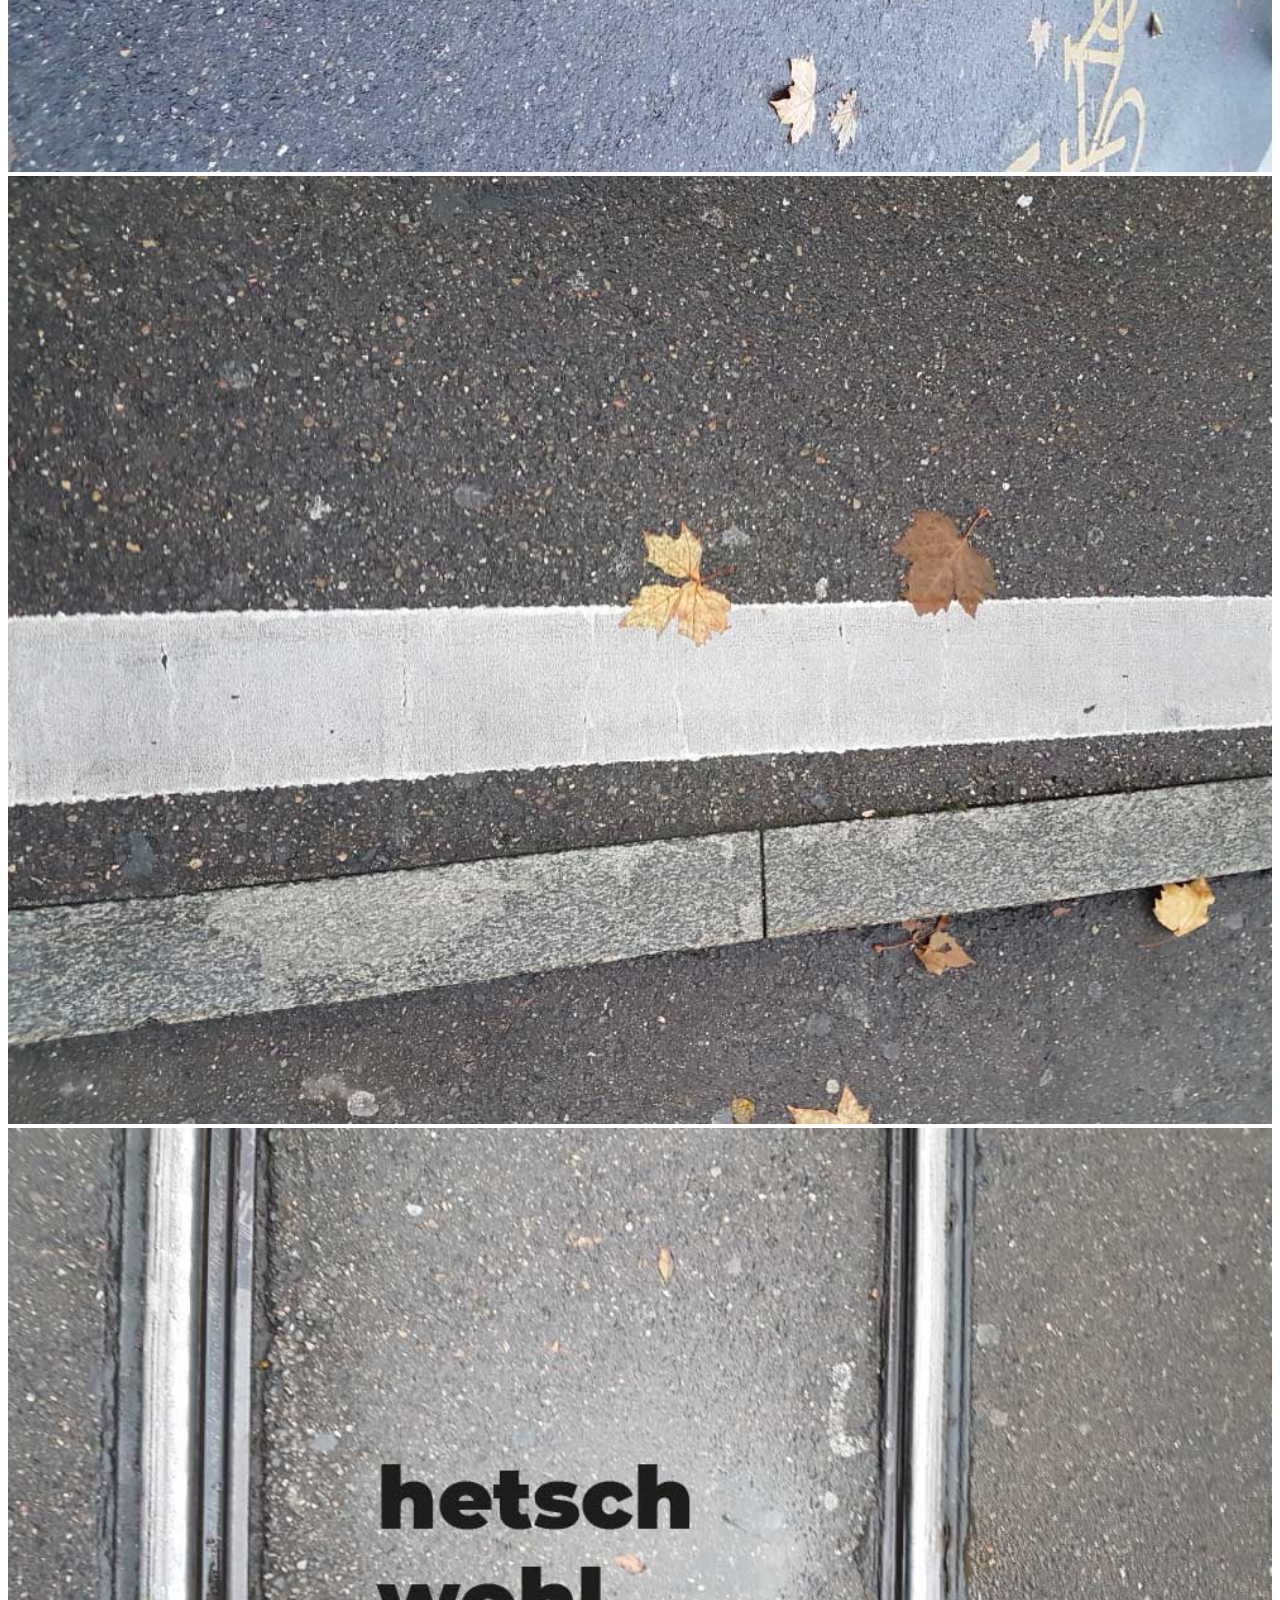
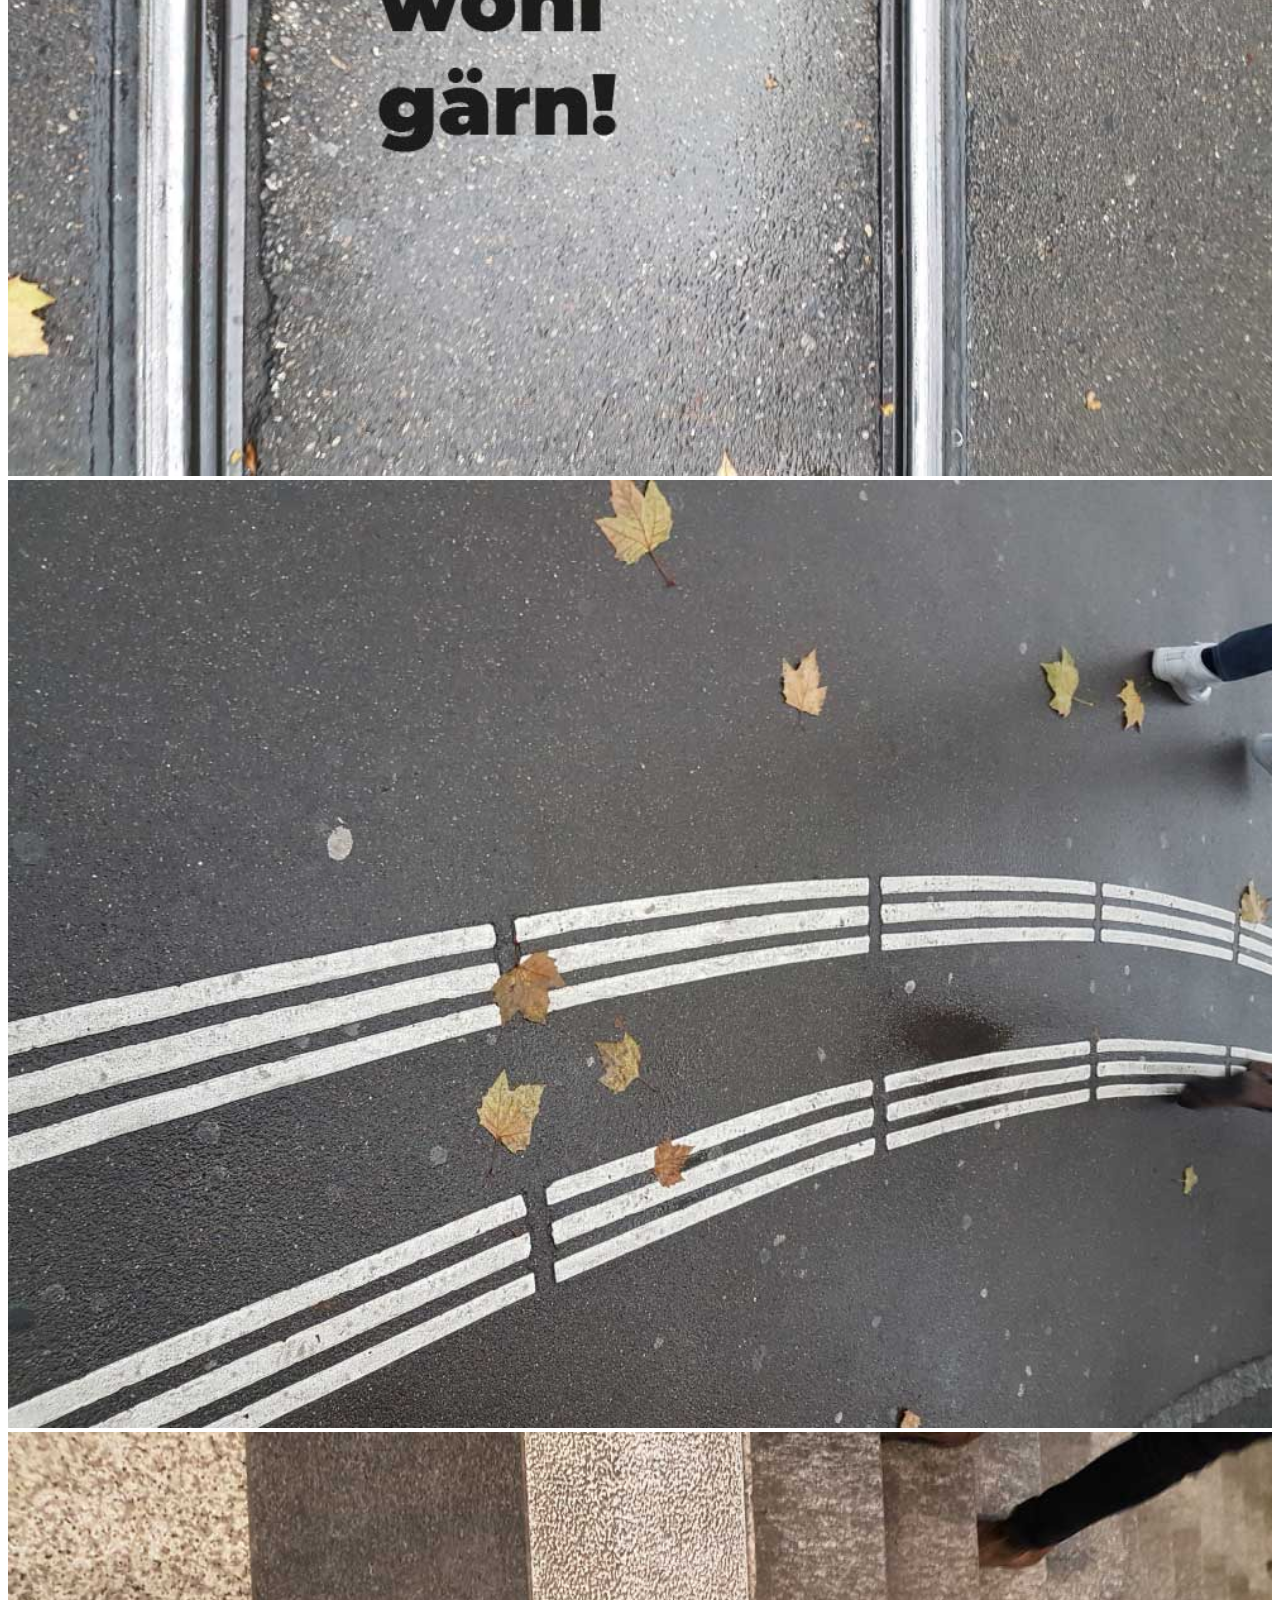
==== commit 610632a4: "about" ====
--- a/index.html
+++ b/index.html
@@ -20,6 +20,7 @@
         });
     </script>
       
+      
     </head>
     
   <body>
@@ -36,7 +37,7 @@
       
       <section class="panel">
       <div class="grid-x small-offset-1 padding">
-            <h1>Ich berüehr dich nöd</h1>
+            <h1>ich berüehr dich nöd</h1>
       </div>
       </section>
       
@@ -48,6 +49,9 @@
         </section>
       
         <section class="outside panel">
+        <div class="grid-x">
+         <h4 class="small-offset-1"> heilaufe<br> ohni linie<br>berüehre</h4>  
+        </div>
         </section>
 
     <section class="panel">
@@ -61,7 +65,7 @@
         <img src="img/noed.jpg" width="100%">
         </div>
         <div class="kachel_line">
-        <img src="img/linie_fortfuehrung.png" width="100%" class="trans-right transition-speed">
+        <img src="img/linie_fortfuehrung_tr.png" width="100%" class="trans-right transition-speed">
         </div>
         
         <div>
@@ -100,11 +104,67 @@
         <div class="background_yellow">
         <div class="grid-x trans-left transition-speed">
         <h2 class="small-11 small-offset-1"> so nebedbi …<br>han ich eigentli scho<br>verlore wel ich ufere<br>s-bahn linie bin? </h2>
-        <button class="btn small-2 small-offset-1">ja</button>
-        <button class="btn small-2 small-offset-1">nei</button>
+        <a href="gameover.html" class="btn small-2 small-offset-1">ja</a>
+        <a href="#weiter" class="btn small-2 small-offset-1">nei</a>
         </div>
         </div>
         </section>
+      
+    <section id="weiter" class="panel">
+      <div class="hund"> 
+      </div>
+    </section>
+      
+        <section class="panel">
+        <div class="background_white"> 
+        <div class="hund1"> 
+        <div class="grid-x">
+            <h1 class="small-offset-1 padding">hundelinie</h1>
+        </div>
+        </div>
+        </div>
+        </section>
+
+    <section class="panel">
+    <div>
+    <img src="img/zug_2.jpg" width="100%">
+    <img src="img/uster_bhf.jpg" width="100%">
+    <img src="img/yellow_line.jpg" width="100%"> 
+    <img src="img/risse.jpg" width="100%"> 
+    </div>
+        
+    <div class="uster">
+    <img src="img/jump_2.png" width="100%" class="trans-right transition-speed">
+    </div>
+     
+    <img src="img/steintanz_2.gif" width="100%">
+        
+    <div class="leben">
+    <img class="animated infinite flash" src="img/ring.png" width="100%"> 
+    </div>
+        
+    <img src="img/line_stand.jpg" width="100%">
+    <img src="img/jump_3.gif" width="100%">
+    <img src="img/privat.jpg" width="100%">
+        
+    <div class="jump2">
+    <img class="trans-left transition-speed" src="img/sprungbereit.svg" width="100%"> 
+    </div>
+        
+    <img src="img/treppenhaus.jpg" width="100%">
+    <img src="img/home.jpg" width="100%">   
+    </section>
+      
+    <section class=" background_yellow panel">
+        <div class=" grid-x yjump">
+            <div class="small-11 small-offset-1">
+                <h3>dihei!</h3>
+                <h2>about</h2>
+                <h5>nils mäder<br>hfiad17 </h5>
+                <h5>die site isch us de idee entstande<br>min heiwäg nomal wie es chind z laufe und<br>kei einzigi linie z berüehre. e interaktivi reis hei!</h5>
+            </div>
+        </div>
+    </section>
       
 
 
--- a/css/app.css
+++ b/css/app.css
@@ -8,13 +8,37 @@
     font-size: 2rem;
     font-style: 900;
     margin: 0.67em 0;
+    line-height: 2.5rem;
     }
 
 h2 {
     font-size: 2rem;
     font-weight:500;
     margin: 0.67em 0;
-    }
+    line-height: 2.5rem;
+}
+
+h3 {
+    font-size: 4rem;
+    font-weight:900;
+    margin: 0.67em 0;
+    line-height: 4.5rem;
+    }
+
+h4 {
+    font-size: 4rem;
+    font-weight:900;
+    line-height: 4.5rem;
+    color: #ffff00; 
+    }
+
+h5 {
+    font-size: 0.75rem;
+    font-weight:500;
+    margin: 0.67em 0;
+    line-height: 1rem;
+    }
+
 
 /**CONTAINER**/
 
@@ -68,6 +92,13 @@
     background-color: #ffff00;
     }
 
+.background_white {
+    height:100vh;
+    width: 100%;
+    background-color: #ffffff;
+    }
+
+
 .outside {
     height:100vh;
     width: 100%;
@@ -127,6 +158,92 @@
     background-size: cover;
     position: absolute;
 }
+
+.kurve {
+    width: 100%;
+    background:url(../img/kurve_2.png);
+    -webkit-background-size: cover;
+    -moz-background-size: cover;
+    -o-background-size: cover;
+    background-size: cover;
+    position: absolute;
+}
+
+.hund {
+    height:100vh;
+    width: 100%;
+    background:url(../img/hund.jpg);
+    -webkit-background-size: cover;
+    -moz-background-size: cover;
+    -o-background-size: cover;
+    background-size: cover;
+    position: relative;
+}
+
+.hund1 {
+    height: 100vh
+    width: 100%;
+    background:url(../img/hund_frei.png);
+    -webkit-background-size: cover;
+    -moz-background-size: cover;
+    -o-background-size: cover;
+    background-size: cover;
+    position: relative;
+}
+
+.uster {
+    width: 100%;
+    background:url(../img/uster_bhf_2.jpg);
+    -webkit-background-size: cover;
+    -moz-background-size: cover;
+    -o-background-size: cover;
+    background-size: cover;
+    position: relative;
+}
+
+.leben {
+    width: 100%;
+    background:url(../img/leben.jpg);
+    -webkit-background-size: cover;
+    -moz-background-size: cover;
+    -o-background-size: cover;
+    background-size: cover;
+    position: relative;
+}
+
+.jump2 {
+    width: 100%;
+    background:url(../img/jump_2.gif);
+    -webkit-background-size: cover;
+    -moz-background-size: cover;
+    -o-background-size: cover;
+    background-size: cover;
+    position: relative;
+}
+
+.yjump {
+    height:100vh;
+    width: 100%;
+    background:url(../img/yjump2.jpg);
+    -webkit-background-size: cover;
+    -moz-background-size: cover;
+    -o-background-size: cover;
+    background-size: cover;
+    position: relative;
+}
+
+.sjump {
+    height:100vh;
+    width: 100%;
+    background:url(../img/sprungsequenz.gif);
+    -webkit-background-size: cover;
+    -moz-background-size: cover;
+    -o-background-size: cover;
+    background-size: cover;
+    position: relative;
+}
+
+
 
 .zindex1 {
     z-index: 1
@@ -244,6 +361,7 @@
   background-image: -o-linear-gradient(top, #3498db, #2980b9);
   background-image: linear-gradient(to bottom, #3498db, #2980b9);
   font-family: Arial;
+    text-align: center;
   color: #ffffff;
   font-size: 30px;
   background: #000000;
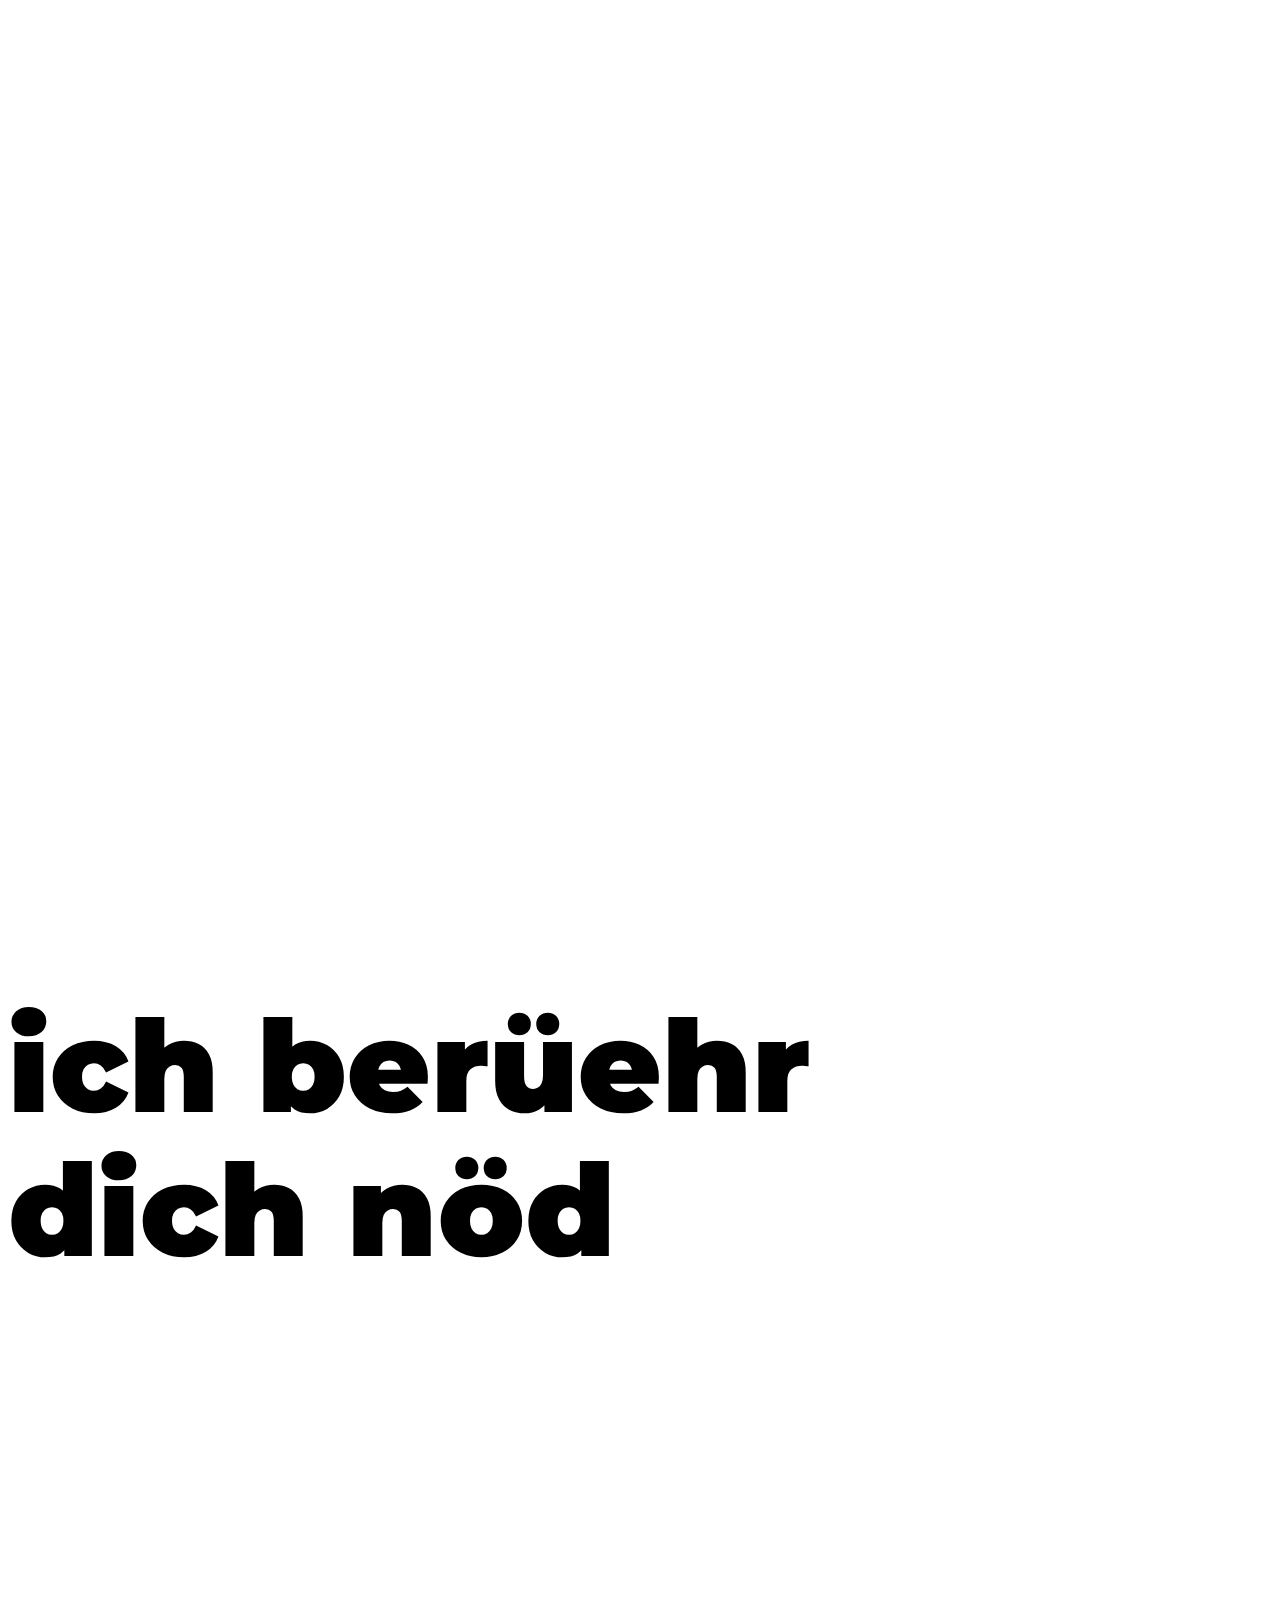
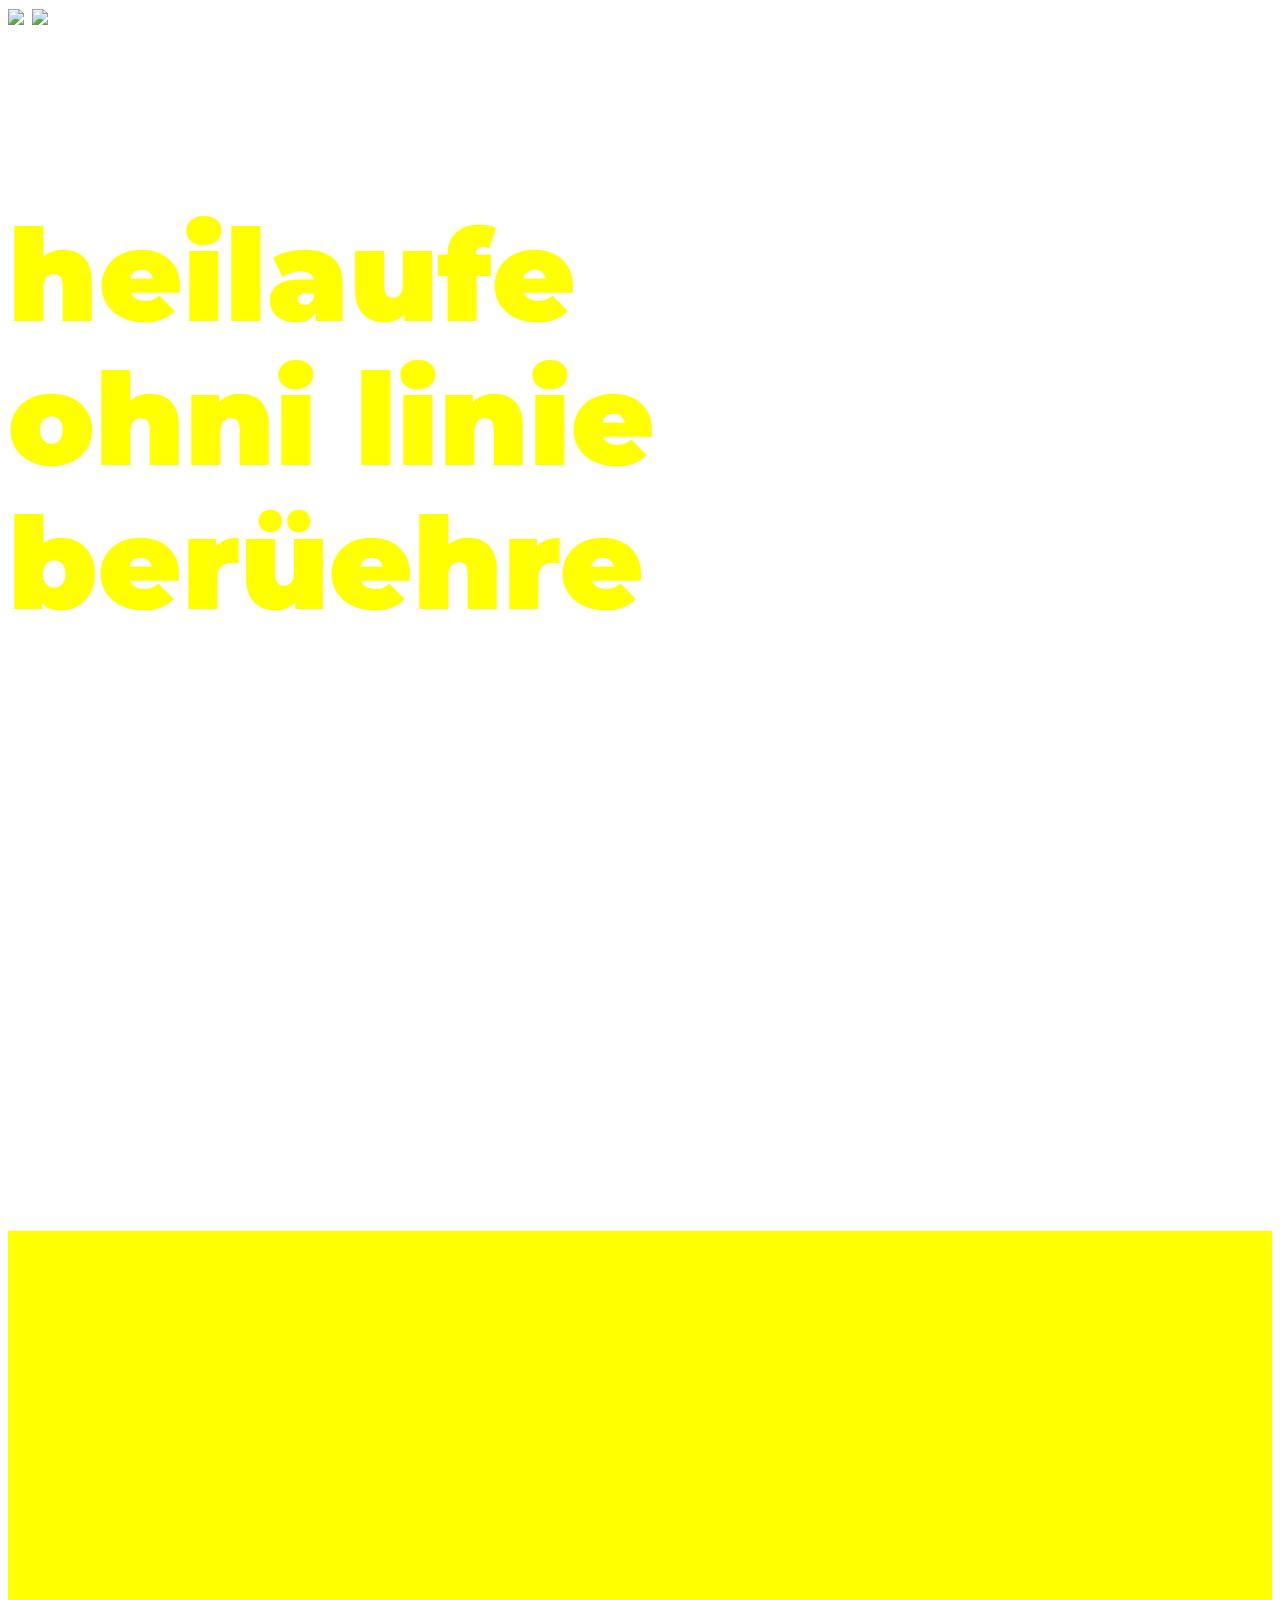
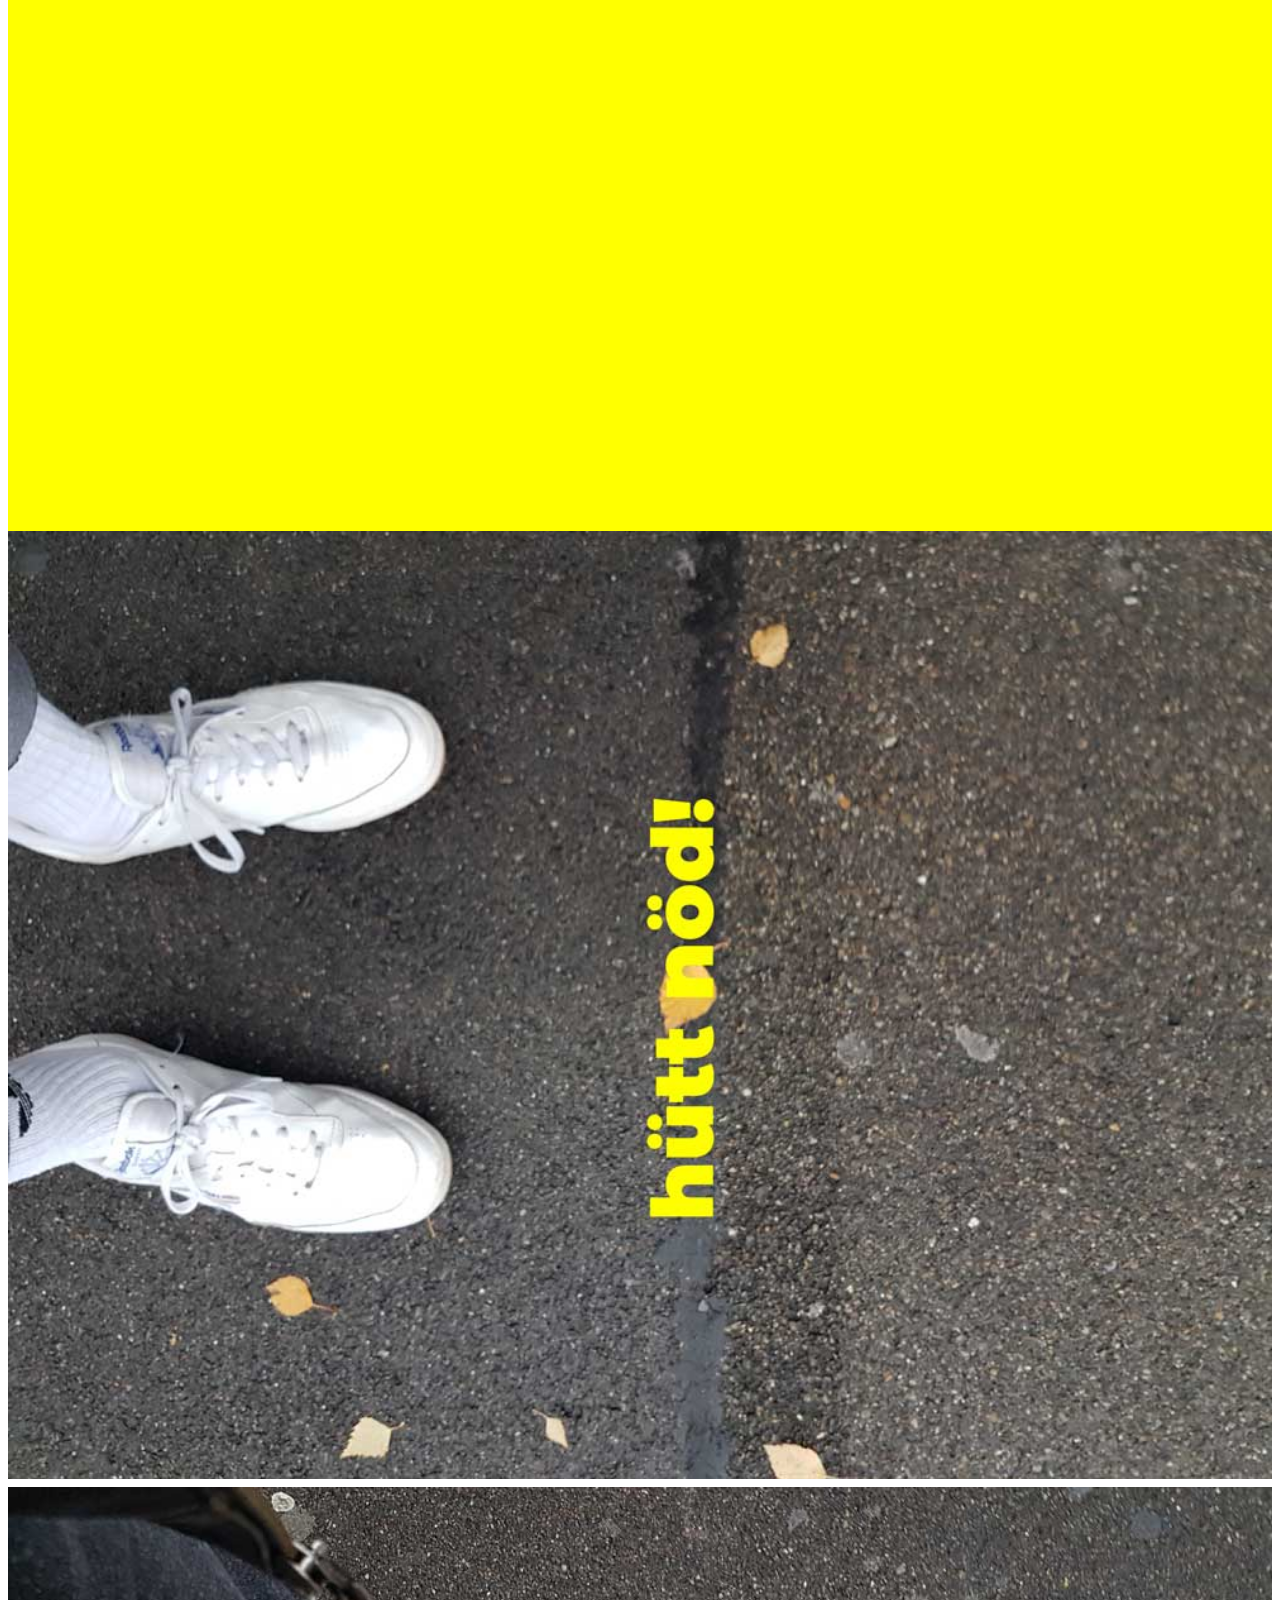
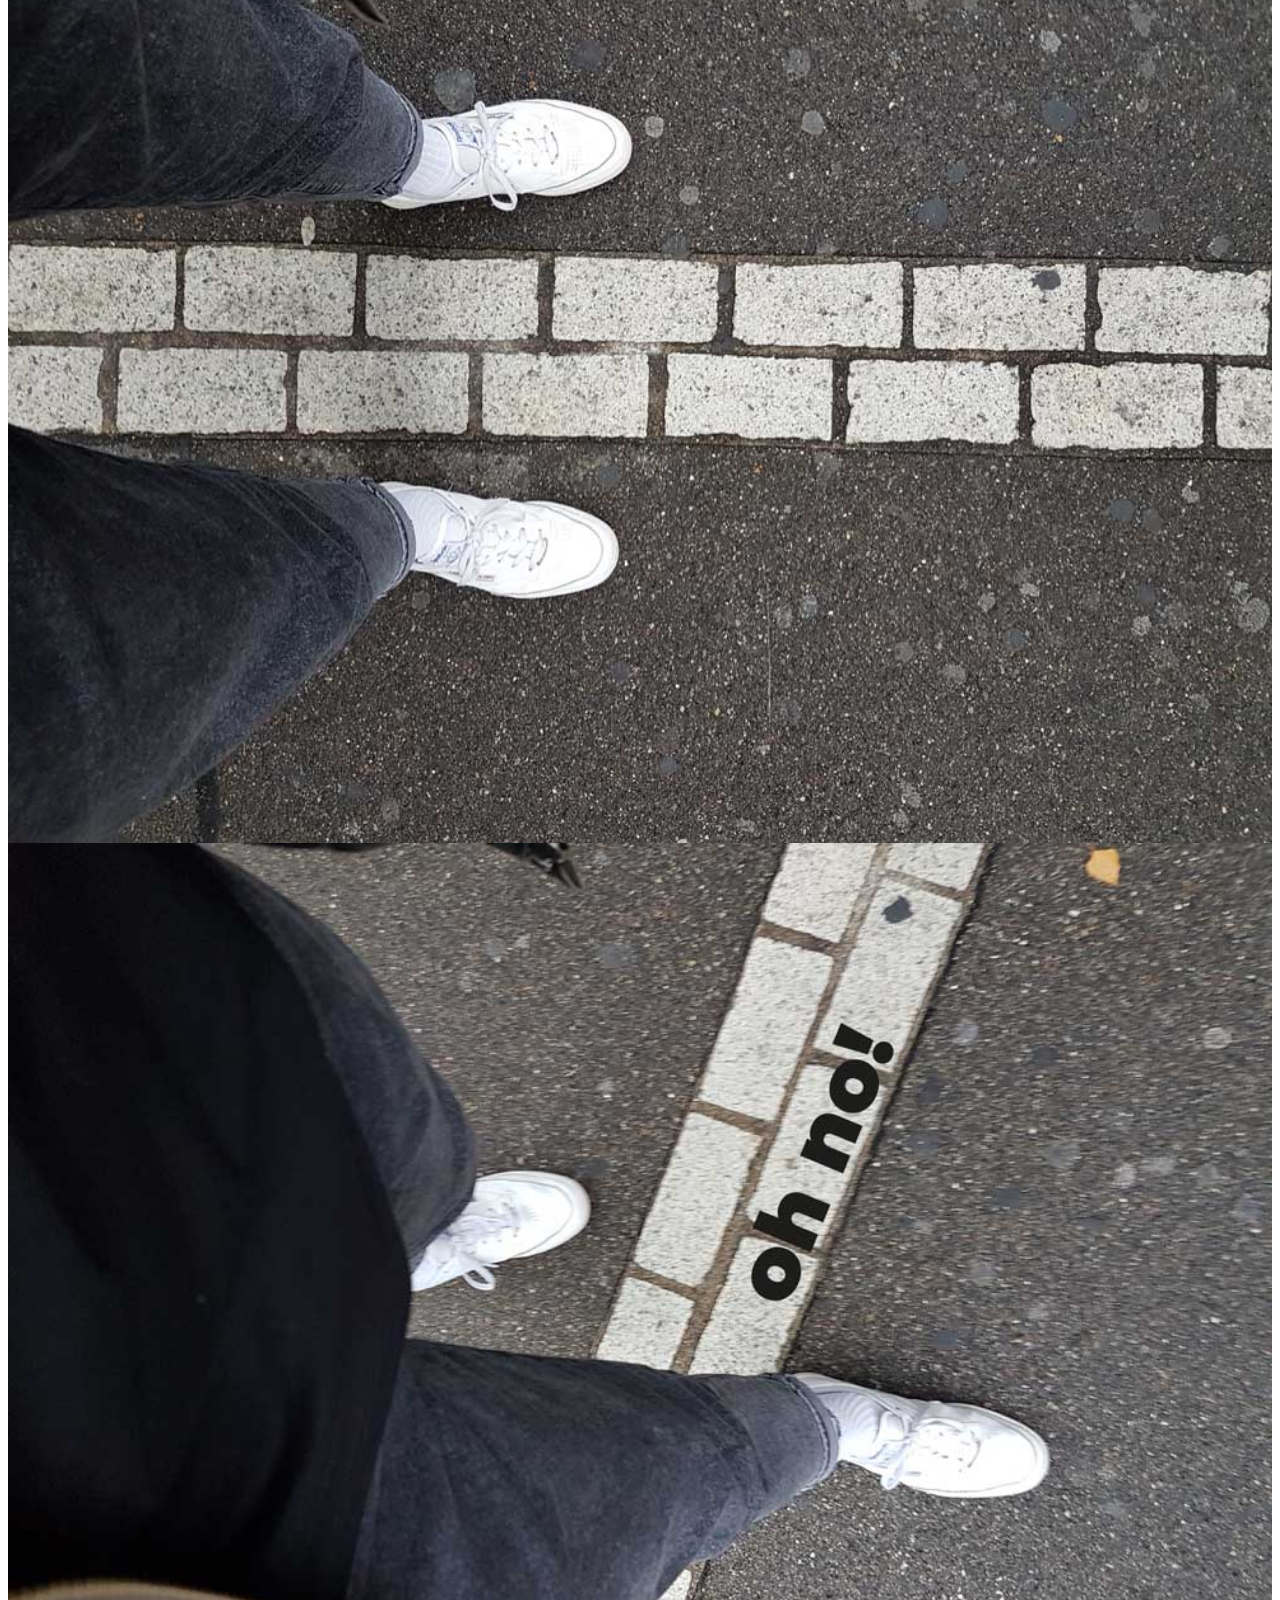
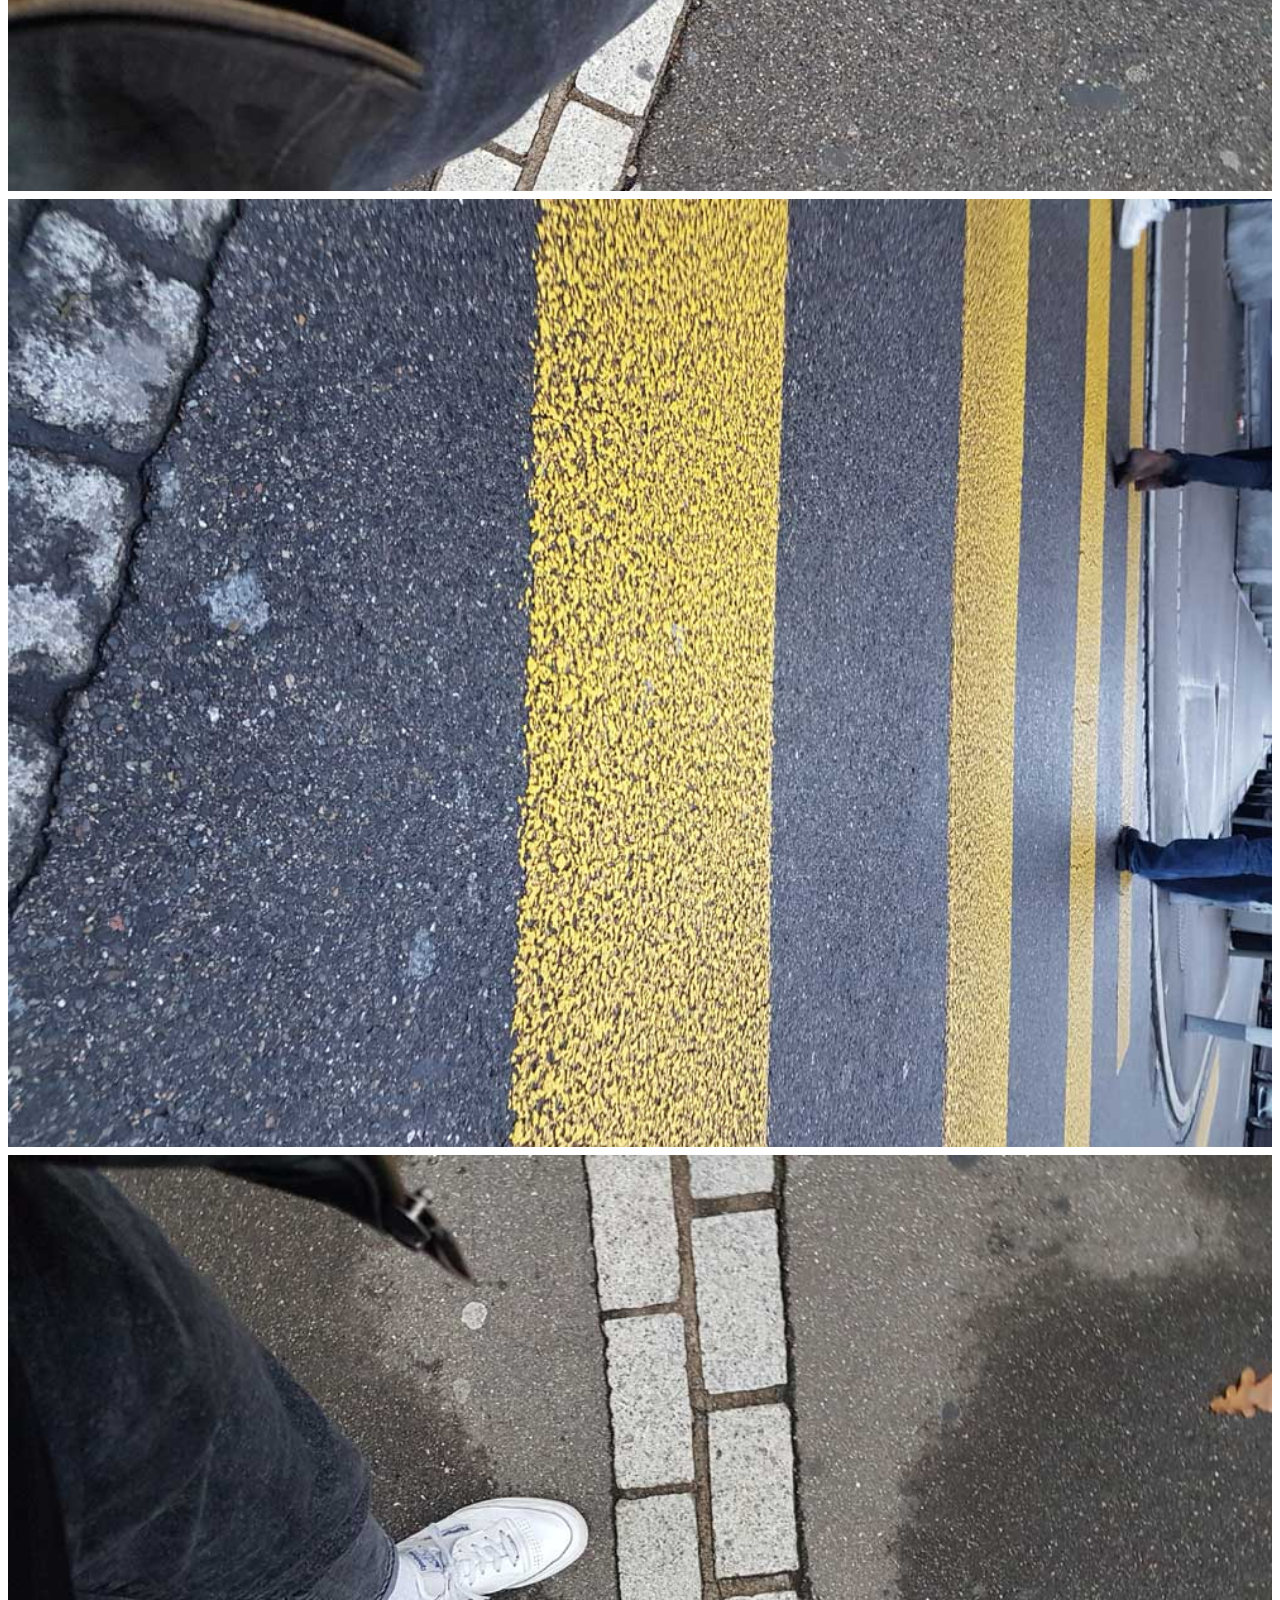
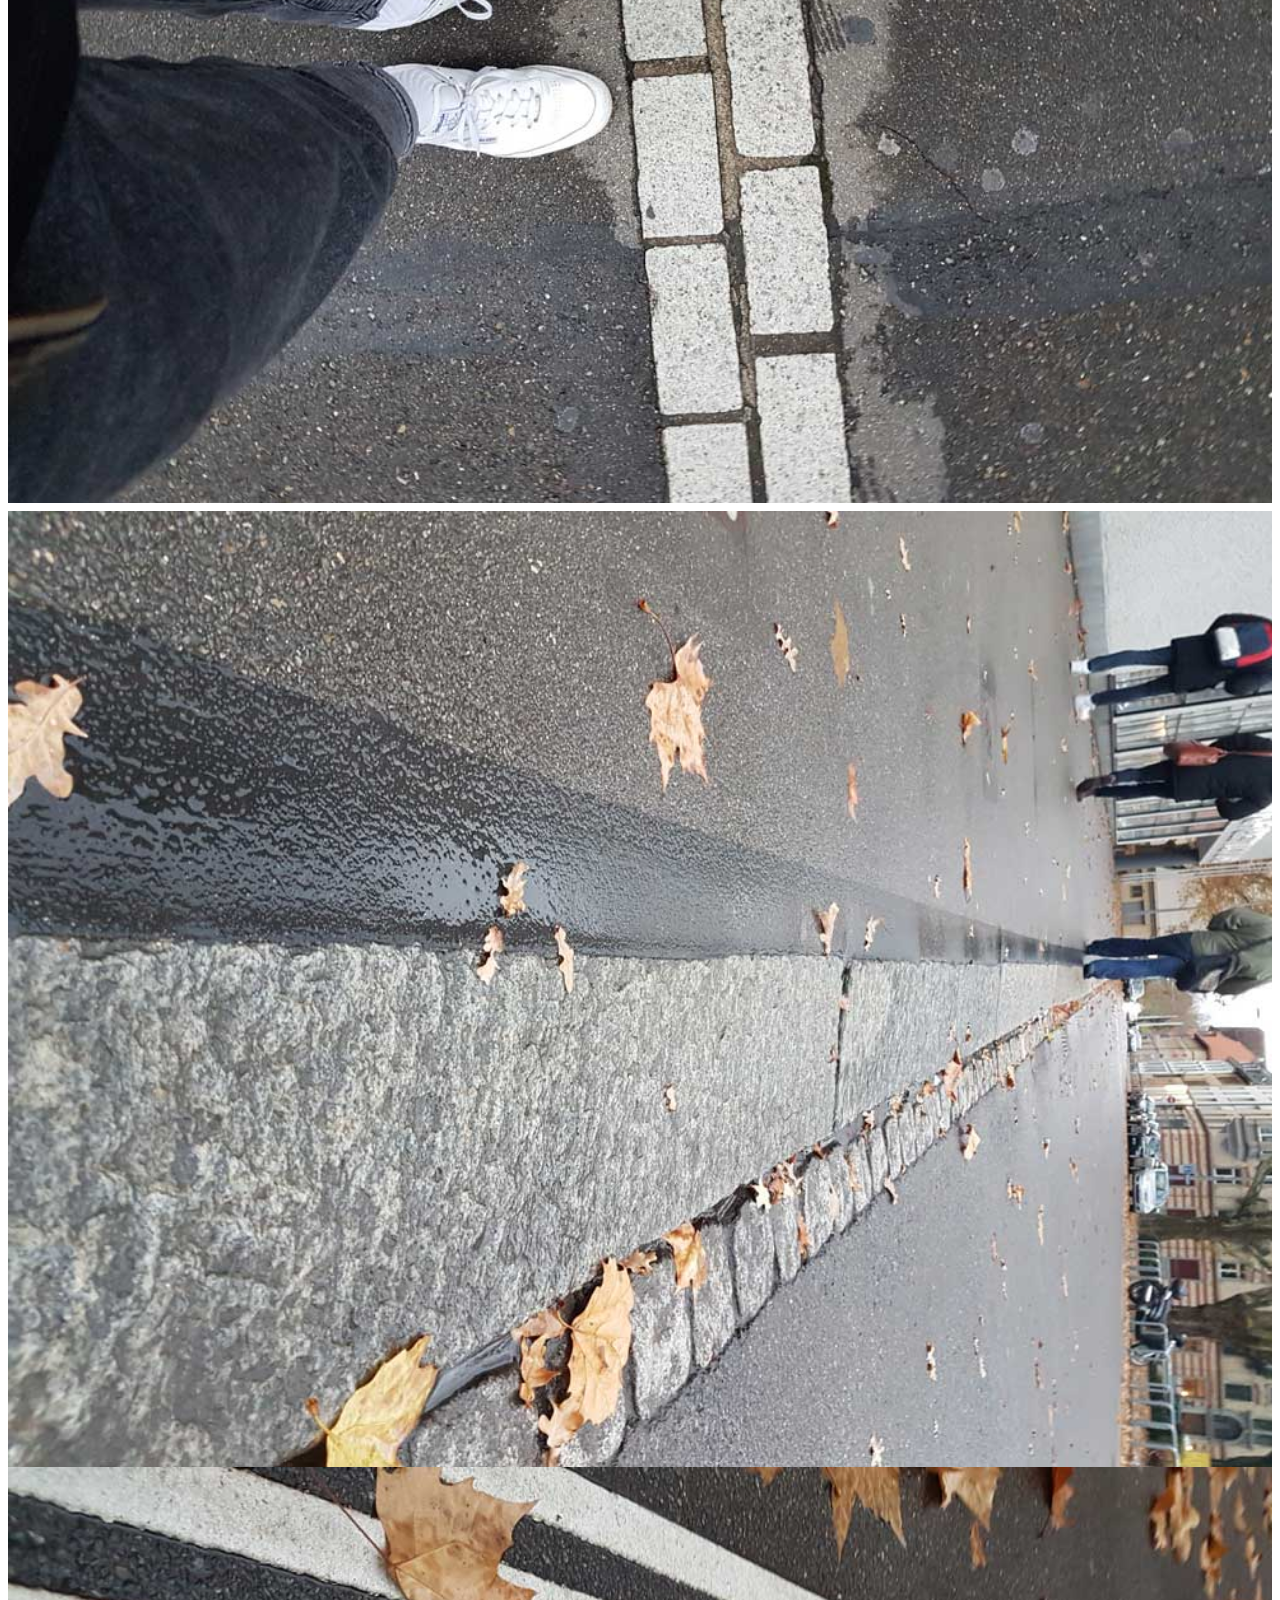
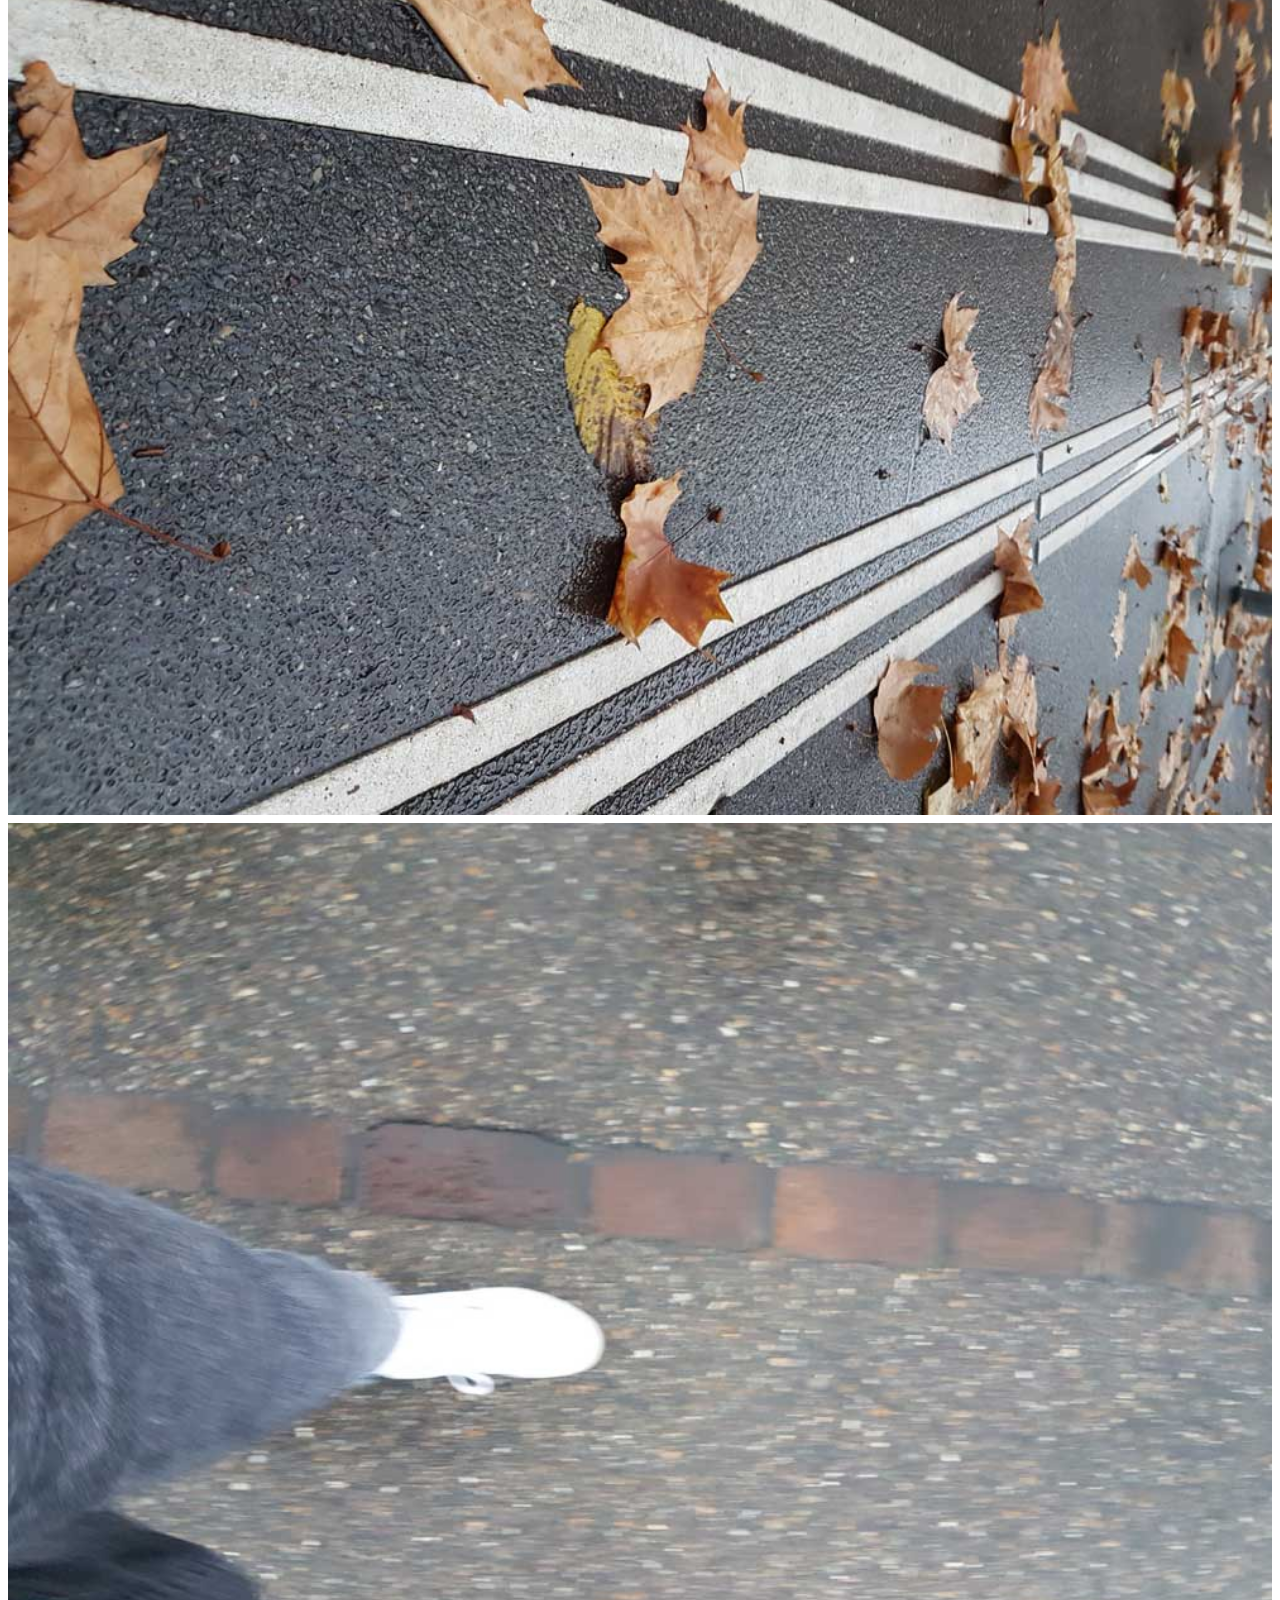
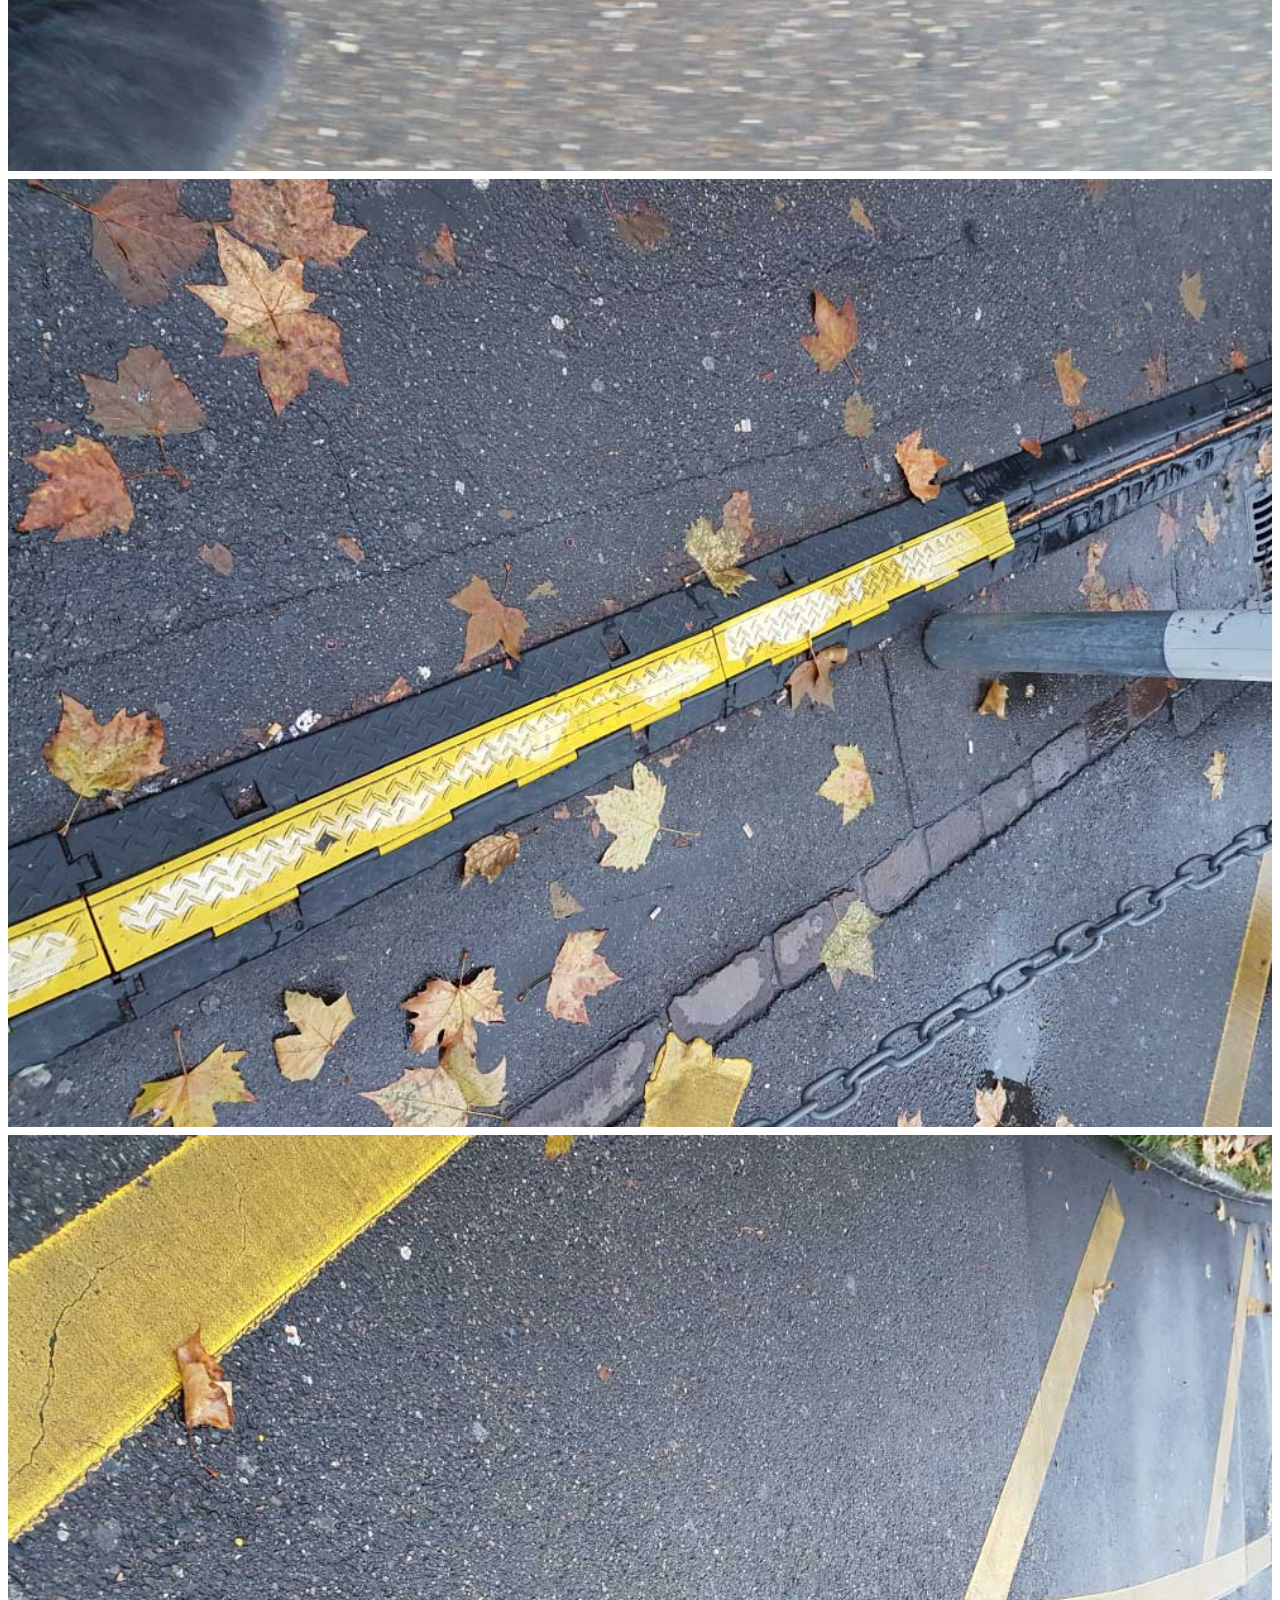
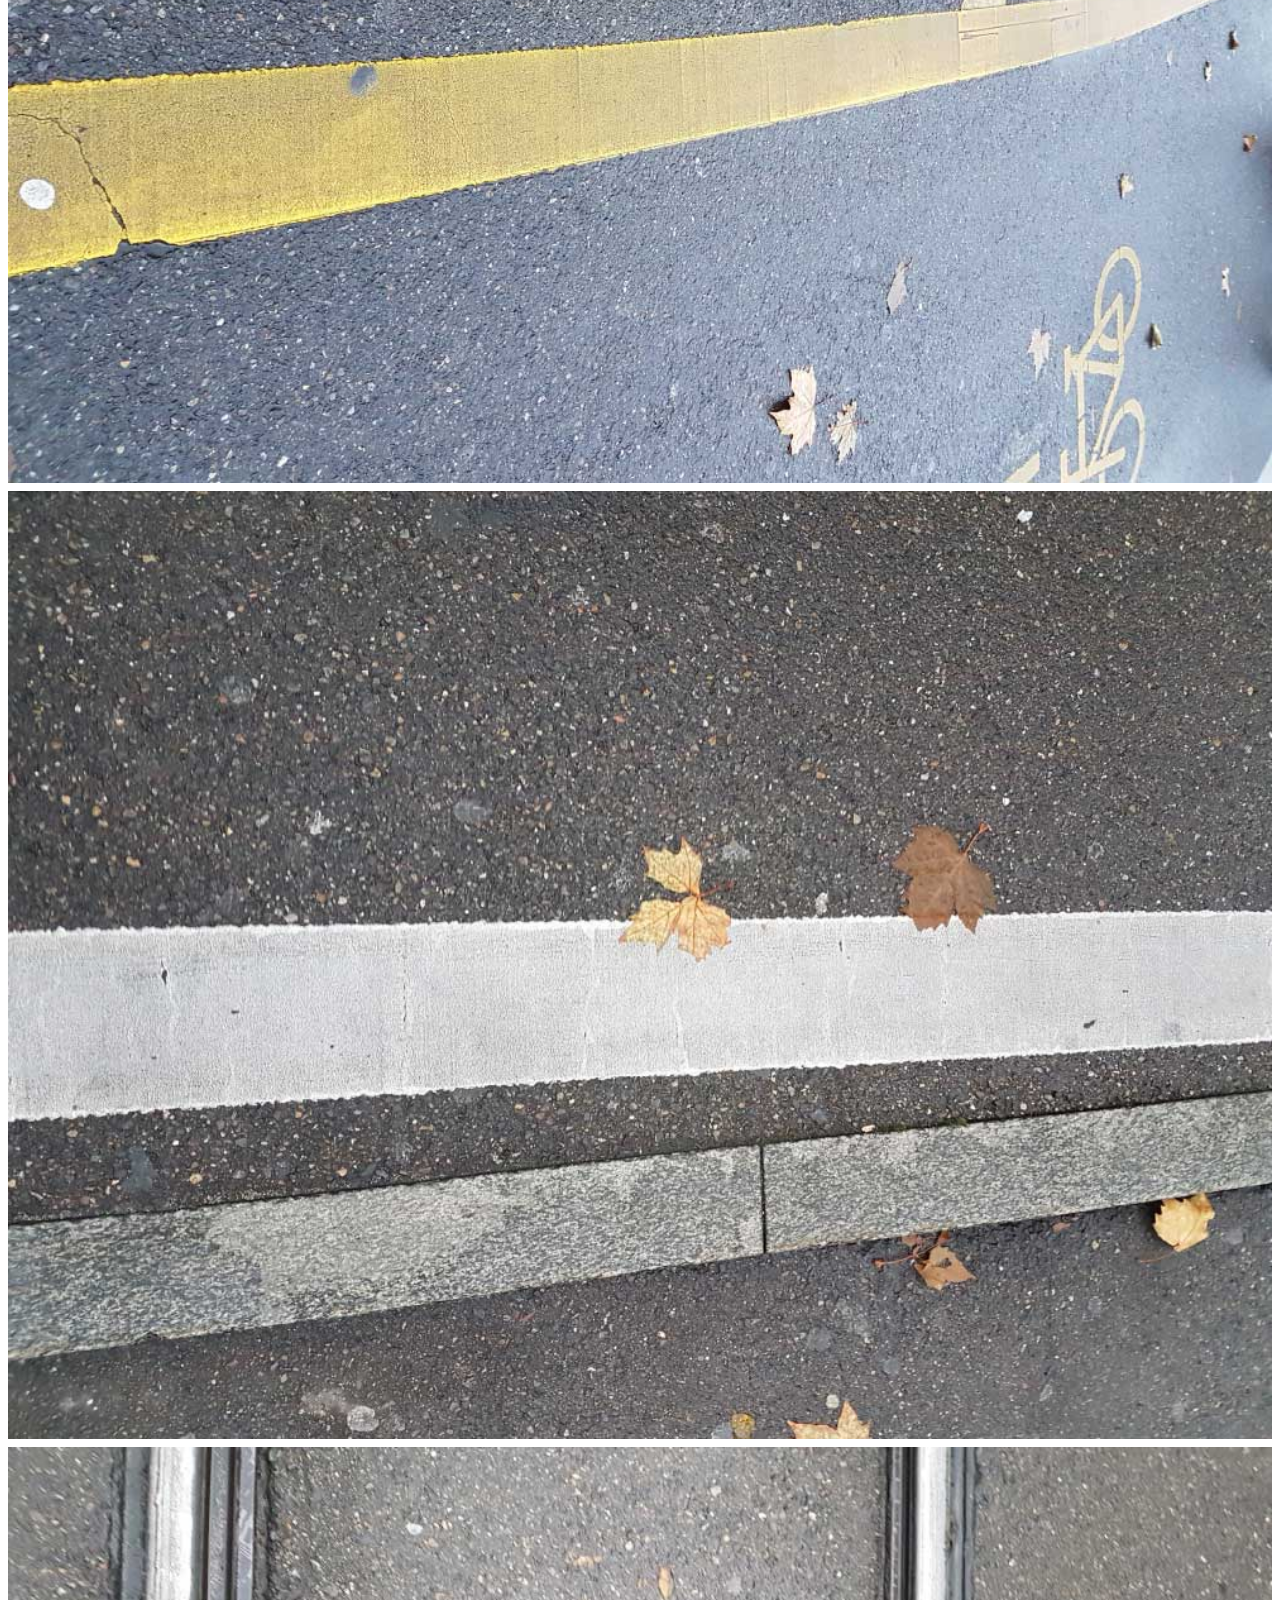
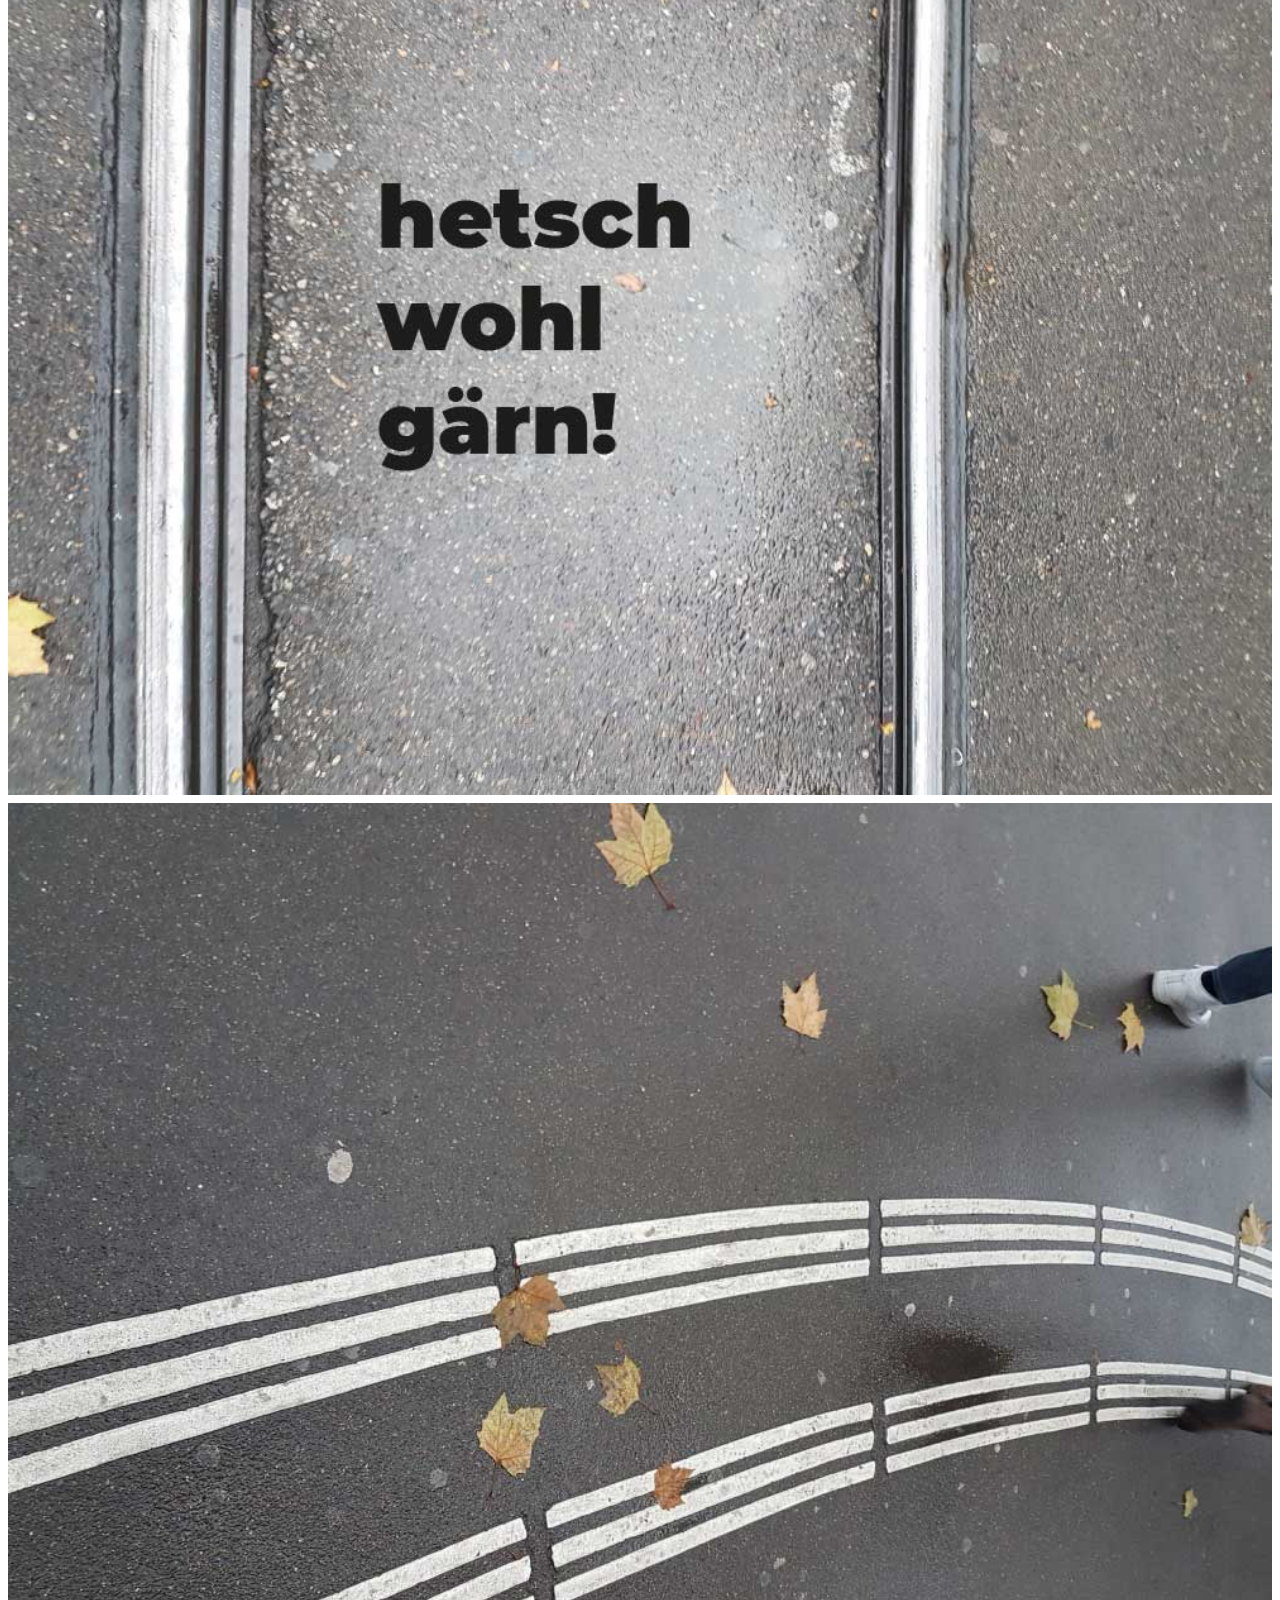
==== commit 64b48b52: "buttons" ====
--- a/index.html
+++ b/index.html
@@ -12,16 +12,7 @@
     <link rel="stylesheet" href="css/animate.css">
     <link rel="stylesheet" href="css/mediaqueries.css">
       
-    <script>
-        $(function() {
-          $.scrollify({
-            section: ".panel",
-          });
-        });
-    </script>
-      
-      
-    </head>
+</head>
     
   <body>
  
@@ -37,14 +28,14 @@
       
       <section class="panel">
       <div class="grid-x small-offset-1 padding">
-            <h1>ich berüehr dich nöd</h1>
+            <h3>ich berüehr<br>dich nöd</h3>
       </div>
       </section>
       
         <section class="panel">
         <div>
-        <img src="img/tuere_1.gif" width="100%">
-        <img src="img/schule_1.jpg" width="100%">
+        <img src="img/tuere_1.gif">
+        <img src="img/schule_1.jpg">
         </div>
         </section>
       
@@ -57,55 +48,61 @@
     <section class="panel">
         <div class="background_yellow">
         <div class="grid-x small-offset-1">
-        <h2 class="trans-left transition-speed"> ich stah<br>durchschnittlich<br>uf ca. 6 linie<br>pro 10 meter<br>uf mim heiwäg </h2>
+        <h1 class="trans-left transition-speed"> ich stah<br>durchschnittlich<br>uf circa 6 linie<br>pro 10 meter<br>uf mim heiwäg </h1>
       </div>
         </div>
       
         <div>
-        <img src="img/noed.jpg" width="100%">
+        <img src="img/noed.jpg">
         </div>
         <div class="kachel_line">
-        <img src="img/linie_fortfuehrung_tr.png" width="100%" class="trans-right transition-speed">
+        <img src="img/linie_fortfuehrung_tr.png" class="trans-right transition-speed1">
         </div>
         
         <div>
-        <img src="img/ohno_line.jpg" width="100%">
-        <img src="img/zebra.jpg" width="100%"> 
-        <img src="img/Kachel_2.jpg" width="100%">
+        <img src="img/ohno_line.jpg">
+        <img src="img/zebra.jpg"> 
+        <img src="img/Kachel_2.jpg">
         </div>
         
         <div class="walking">
-        <img src="img/Kachel_2_spiegel.png" width="100%" class="trans-right transition-speed">
+        <img src="img/Kachel_2_spiegel.png" class="trans-right transition-speed1">
         </div>
         
         <div>
-        <img src="img/blaetter.jpg" width="100%">
-        <img src="img/bewegung.jpg" width="100%">
-        <img src="img/pfosten.jpg" width="100%">
-        <img src="img/gehweg.jpg" width="100%">
-        <img src="img/frontal.jpg" width="100%">
-        <img src="img/wohl.jpg" width="100%">
-        <img src="img/kurve.jpg" width="100%">  
+        <img src="img/blaetter.jpg">
+        <img src="img/bewegung.jpg">
+        <img src="img/pfosten.jpg">
+        <img src="img/gehweg.jpg">
+        <img src="img/frontal.jpg">
+        <img src="img/wohl.jpg">
+        <img src="img/kurve.jpg">  
         </div>
         
         <div class="boden">
-        <img src="img/kurve_2.png" width="100%" class="trans-left transition-speed1 kurve zindex1" >     
+        <img src="img/kurve_2.png" class="trans-left transition-speed1 kurve zindex1" >     
         </div>
-        <img src="img/jump.png" width="100%" class="trans-right transition-speed1 jump zindex2" >     
+        <img src="img/jump.png" class="trans-right transition-speed1 jump zindex2" >     
         <div>
-        <img src="img/treppe.jpg" width="100%">
-        <img src="img/zueri_hb.jpg" width="100%">
-        <img src="img/treppe_hb.gif" width="100%">
-        <img src="img/zug_1.jpg" width="100%">
+        <img src="img/treppe.jpg">
+        <img src="img/zueri_hb.jpg">
+        <img src="img/treppe_hb.gif">
+        <img src="img/zug_1.jpg">
         </div>
         </section>
       
        <section class="panel">
         <div class="background_yellow">
         <div class="grid-x trans-left transition-speed">
-        <h2 class="small-11 small-offset-1"> so nebedbi …<br>han ich eigentli scho<br>verlore wel ich ufere<br>s-bahn linie bin? </h2>
+        <h1 class="small-11 small-offset-1"> so nebedbi …<br>han ich eigentli scho<br>verlore wel ich ufere<br>s-bahn linie bin? </h1>
+        <div class="small-offset-1">
+        <a href="#weiter"><button class=" button1 small-2" id="up" onClick="choose(1)"></button></a>
+        <a href="gameover.html"><button class=" button2 small-2" id="down" onClick="choose(1)"></button></a>
+        </div>
+<!--
         <a href="gameover.html" class="btn small-2 small-offset-1">ja</a>
         <a href="#weiter" class="btn small-2 small-offset-1">nei</a>
+-->
         </div>
         </div>
         </section>
@@ -127,41 +124,42 @@
 
     <section class="panel">
     <div>
-    <img src="img/zug_2.jpg" width="100%">
-    <img src="img/uster_bhf.jpg" width="100%">
-    <img src="img/yellow_line.jpg" width="100%"> 
-    <img src="img/risse.jpg" width="100%"> 
+    <img src="img/zug_2.jpg">
+    <img src="img/uster_bhf.jpg">
+    <img src="img/yellow_line.jpg"> 
+    <img src="img/risse.jpg"> 
     </div>
         
     <div class="uster">
-    <img src="img/jump_2.png" width="100%" class="trans-right transition-speed">
+    <img src="img/jump_2.png" class="trans-right transition-speed1">
     </div>
      
-    <img src="img/steintanz_2.gif" width="100%">
+    <img src="img/steintanz_2.gif">
         
     <div class="leben">
-    <img class="animated infinite flash" src="img/ring.png" width="100%"> 
+    <img class="animated infinite flash" src="img/ring.png"> 
     </div>
         
-    <img src="img/line_stand.jpg" width="100%">
-    <img src="img/jump_3.gif" width="100%">
-    <img src="img/privat.jpg" width="100%">
+    <img src="img/line_stand.jpg">
+    <img src="img/jump_3.gif">
+    <img src="img/privat.jpg">
         
     <div class="jump2">
-    <img class="trans-left transition-speed" src="img/sprungbereit.svg" width="100%"> 
+    <img class="trans-left transition-speed1" src="img/sprungbereit.svg"> 
     </div>
         
-    <img src="img/treppenhaus.jpg" width="100%">
-    <img src="img/home.jpg" width="100%">   
+    <img src="img/treppenhaus.jpg">
+    <img src="img/home.jpg">   
     </section>
       
     <section class=" background_yellow panel">
-        <div class=" grid-x yjump">
+        <div class=" grid-x sitzen">
             <div class="small-11 small-offset-1">
                 <h3>dihei!</h3>
-                <h2>about</h2>
-                <h5>nils mäder<br>hfiad17 </h5>
-                <h5>die site isch us de idee entstande<br>min heiwäg nomal wie es chind z laufe und<br>kei einzigi linie z berüehre. e interaktivi reis hei!</h5>
+                <h5><b>about</b><br>die site isch us de idee entstande<br>min heiwäg nomal wie es chind<br> z laufe und kei einzigi linie z berüehre.<br> e interaktivi reis hei!</h5>
+                <h5> es grosses dankeschön ad gruppe <br> dinkelfruchtbrötli, ohni die die site <br> nie zstand cho wär.</h5>
+                <h6><b>nils mäder | hfiad17 | heinrichstrasse 16 | uster |<br>berufsschule für gestaltung zürich |<br>
+                <a href="mailto:mail@maedernils.ch">mail(at)nilsmaeder.ch</a></b></h6>
             </div>
         </div>
     </section>
--- a/css/app.css
+++ b/css/app.css
@@ -7,7 +7,7 @@
 h1 {
     font-size: 2rem;
     font-style: 900;
-    margin: 0.67em 0;
+    margin: 2em 0em 1em 0em;
     line-height: 2.5rem;
     }
 
@@ -39,10 +39,17 @@
     line-height: 1rem;
     }
 
+h6 {
+    font-size: 0.4rem;
+    font-weight:500;
+    margin: 0.67em 0;
+    line-height: 0.75rem;
+    }
+
 
 /**CONTAINER**/
 
-.img{
+img{
     height:auto;
     width:100%;
 }
@@ -232,6 +239,17 @@
     position: relative;
 }
 
+.sitzen {
+    height:100vh;
+    width: 100%;
+    background:url(../img/zuhause.gif);
+    -webkit-background-size: cover;
+    -moz-background-size: cover;
+    -o-background-size: cover;
+    background-size: cover;
+    position: relative;
+}
+
 .sjump {
     height:100vh;
     width: 100%;
@@ -254,7 +272,7 @@
 }
 
 
-/**Button**/
+/**Button
 a {
   padding-top: 80px;
 }
@@ -311,6 +329,7 @@
   }
 }
 
+**/
 
 
 
@@ -351,7 +370,7 @@
 }
 
 
-/** Button**/
+/** Button
 
 .btn {
   background: #3498db;
@@ -378,3 +397,72 @@
   background-image: linear-gradient(to bottom, #000000, #666666);
   text-decoration: none;
 }
+**/
+
+.button1 {
+font-size: 18px;
+border: 5px solid #000000;
+border-radius: 150px;
+    width: 200px;
+    height: 200px;
+}
+
+.button2 {
+font-size: 18px;
+border: 5px solid #000000;
+border-radius: 150px;
+    width: 200px;
+    height: 200px;
+}
+
+.button3 {
+font-size: 18px;
+border: 5px solid #000000;
+border-radius: 150px;
+    width: 200px;
+    height: 200px;
+}
+
+
+#up {
+    width: 180px;
+    height: 180px;
+    background-image:url(../img/hand_up.png) ;
+    background-repeat: no-repeat;
+    background-size: cover
+}
+
+#down {
+    width: 180px;
+    height: 180px;
+    background-image:url(../img/hand_down.png) ;
+    background-repeat: no-repeat;
+    background-size: cover
+}
+
+#new {
+    width: 180px;
+    height: 180px;
+    background-image:url(../img/neustart.png) ;
+    background-color: #ffff00; 
+    background-repeat: no-repeat;
+    background-size: cover
+}
+
+.button1:hover {
+  background: #000000;  
+    background-image: url(../img/hand_up_nei.png) !important;
+}
+
+.button2:hover {
+  background: #000000;  
+    background-image: url(../img/hand_down_ja.png) !important;
+}
+
+.button3:hover {
+    background-image: url(../img/neustart_font.png) !important;
+}
+
+a { 
+    padding-right: 20px;
+}--- a/css/mediaqueries.css
+++ b/css/mediaqueries.css
@@ -0,0 +1,11 @@
+@media screen and (min-width: 40em) {
+		html {
+    font-size: 200%;
+  }
+}
+
+@media screen and (max-width: 55em) {
+		html {
+    font-size: 160%;
+  }
+}